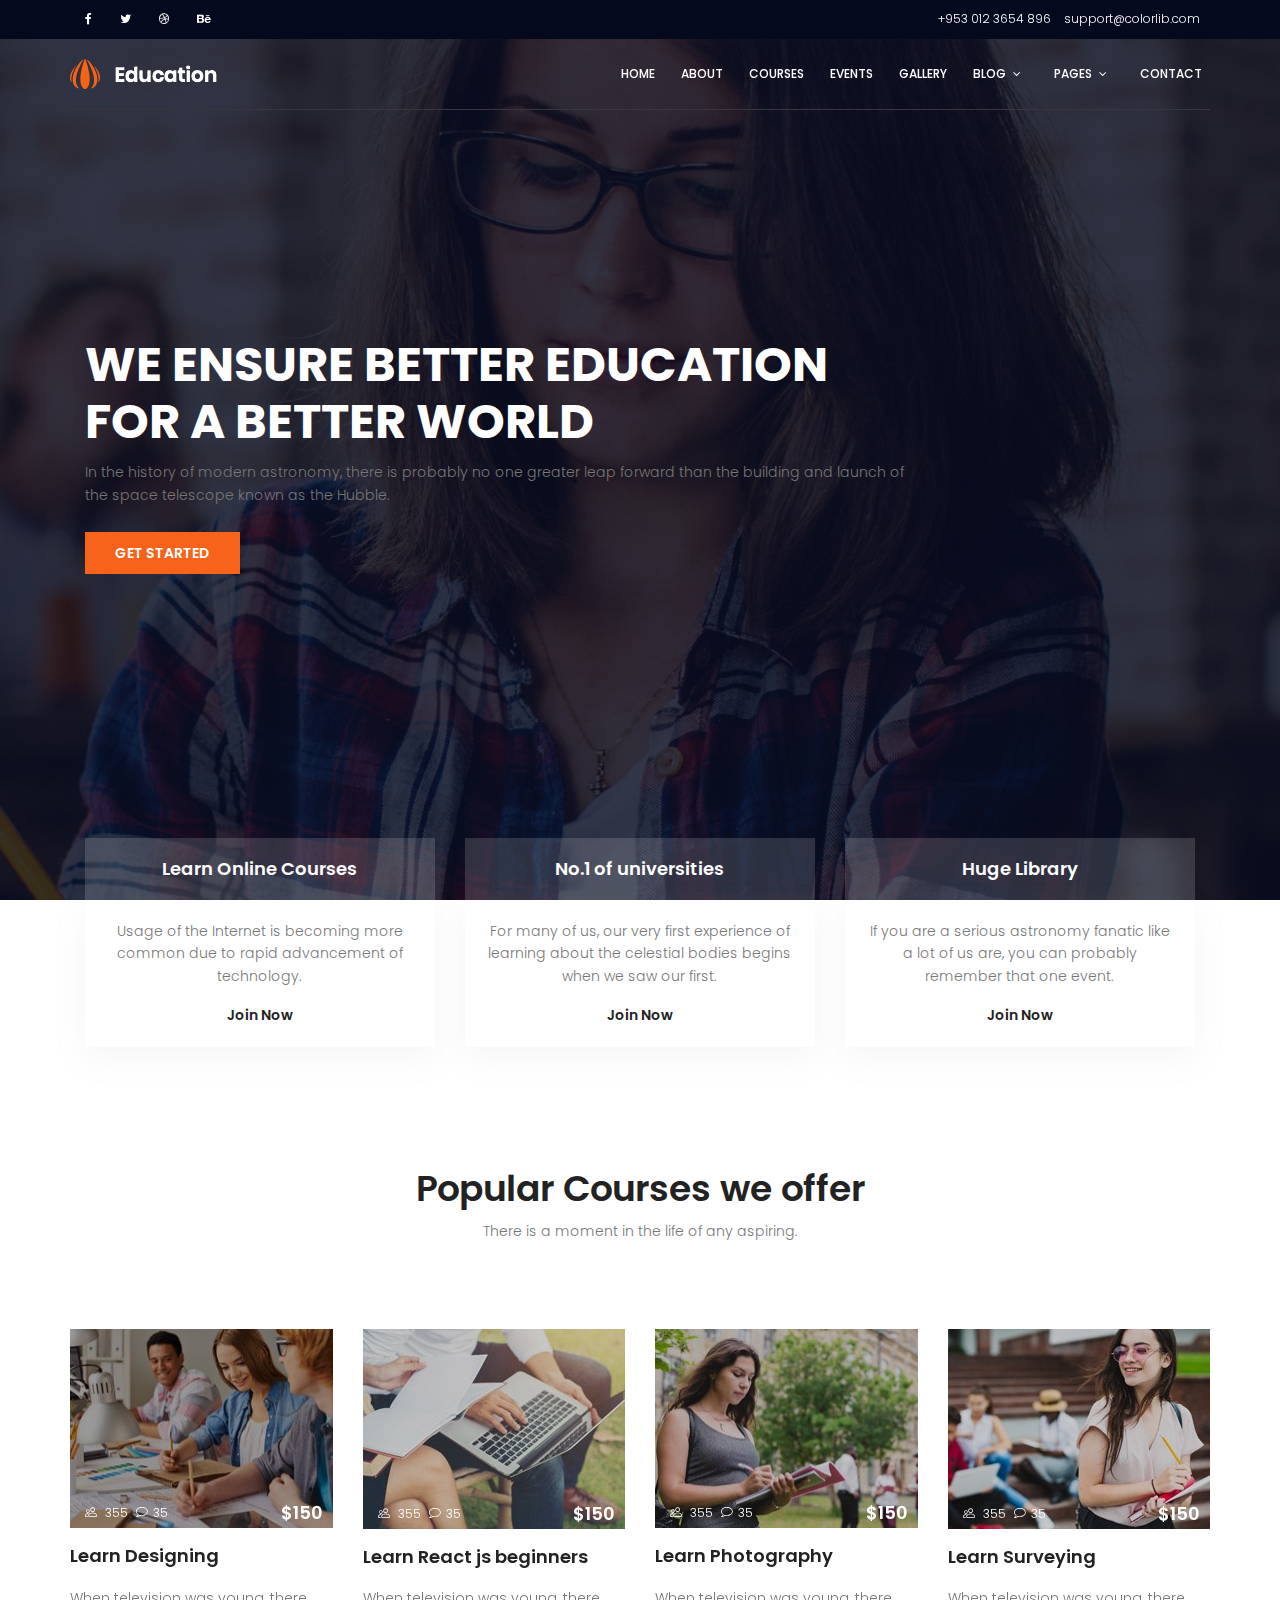
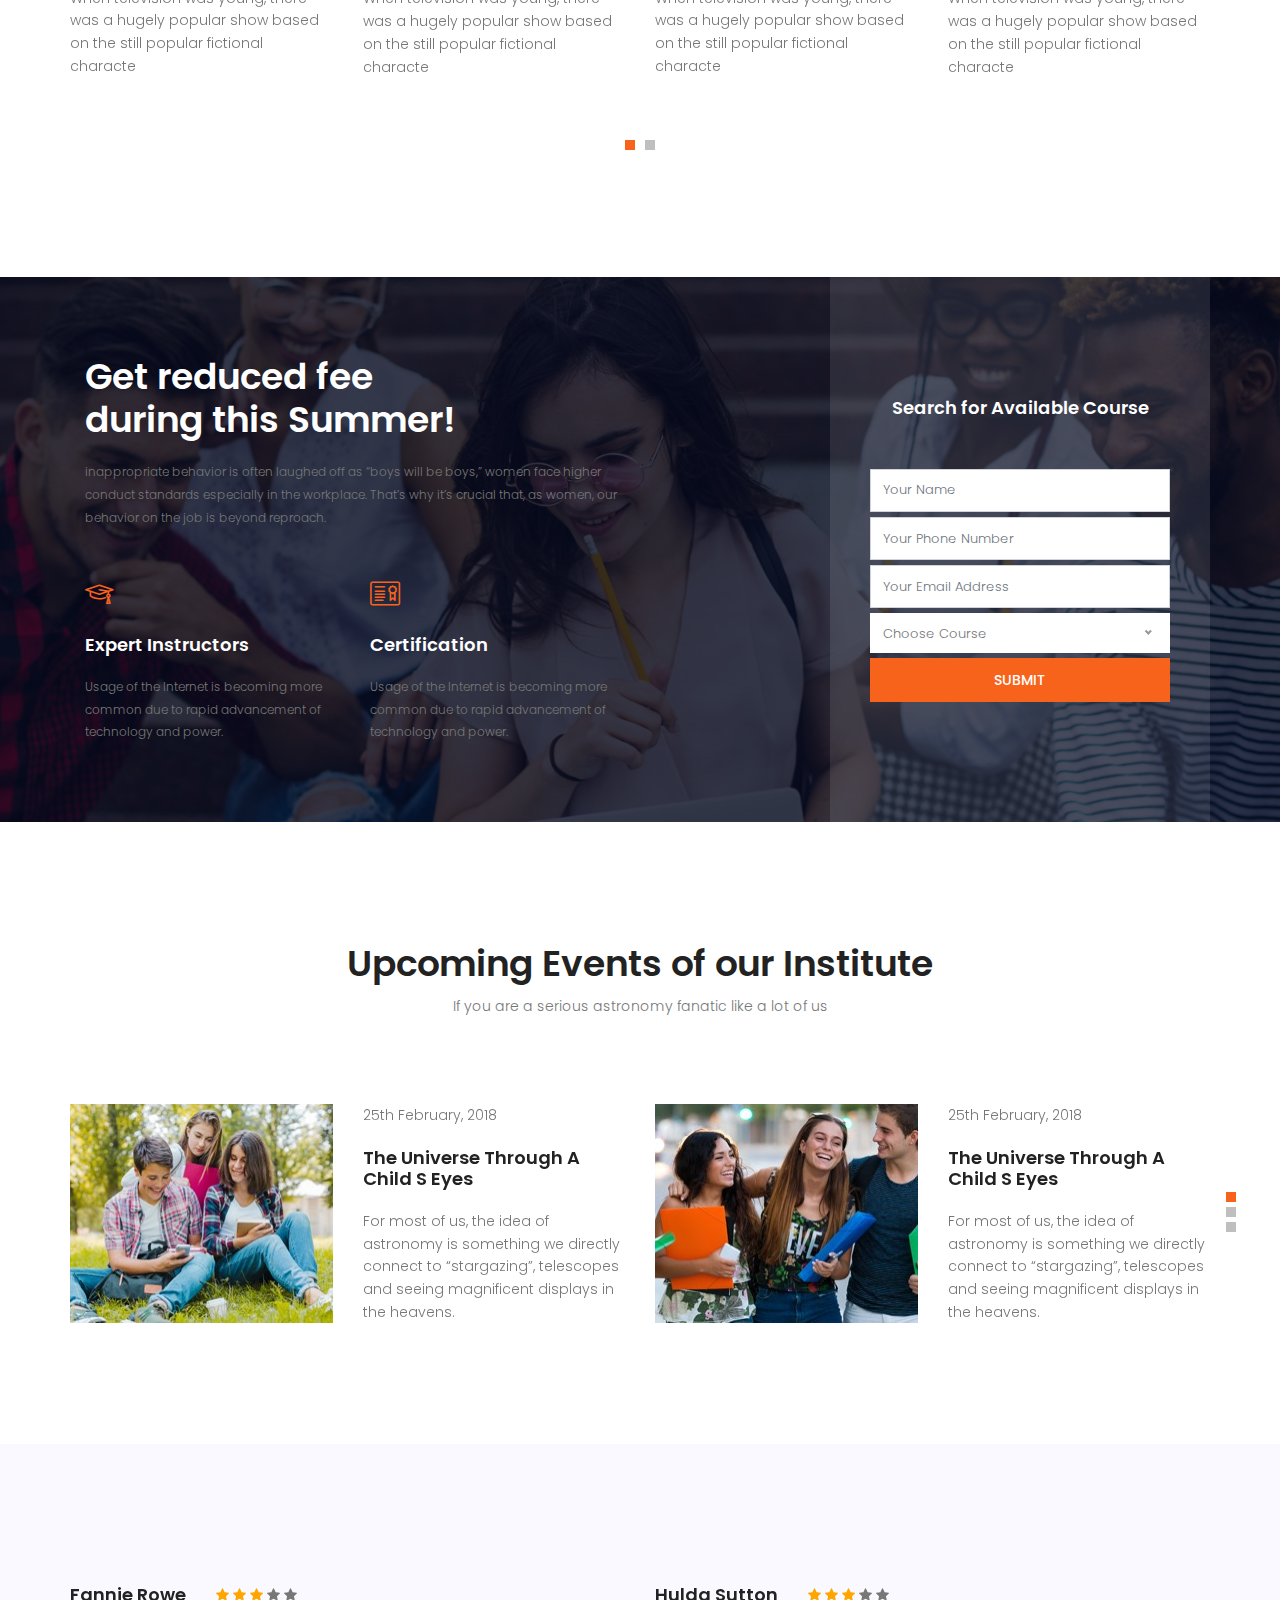
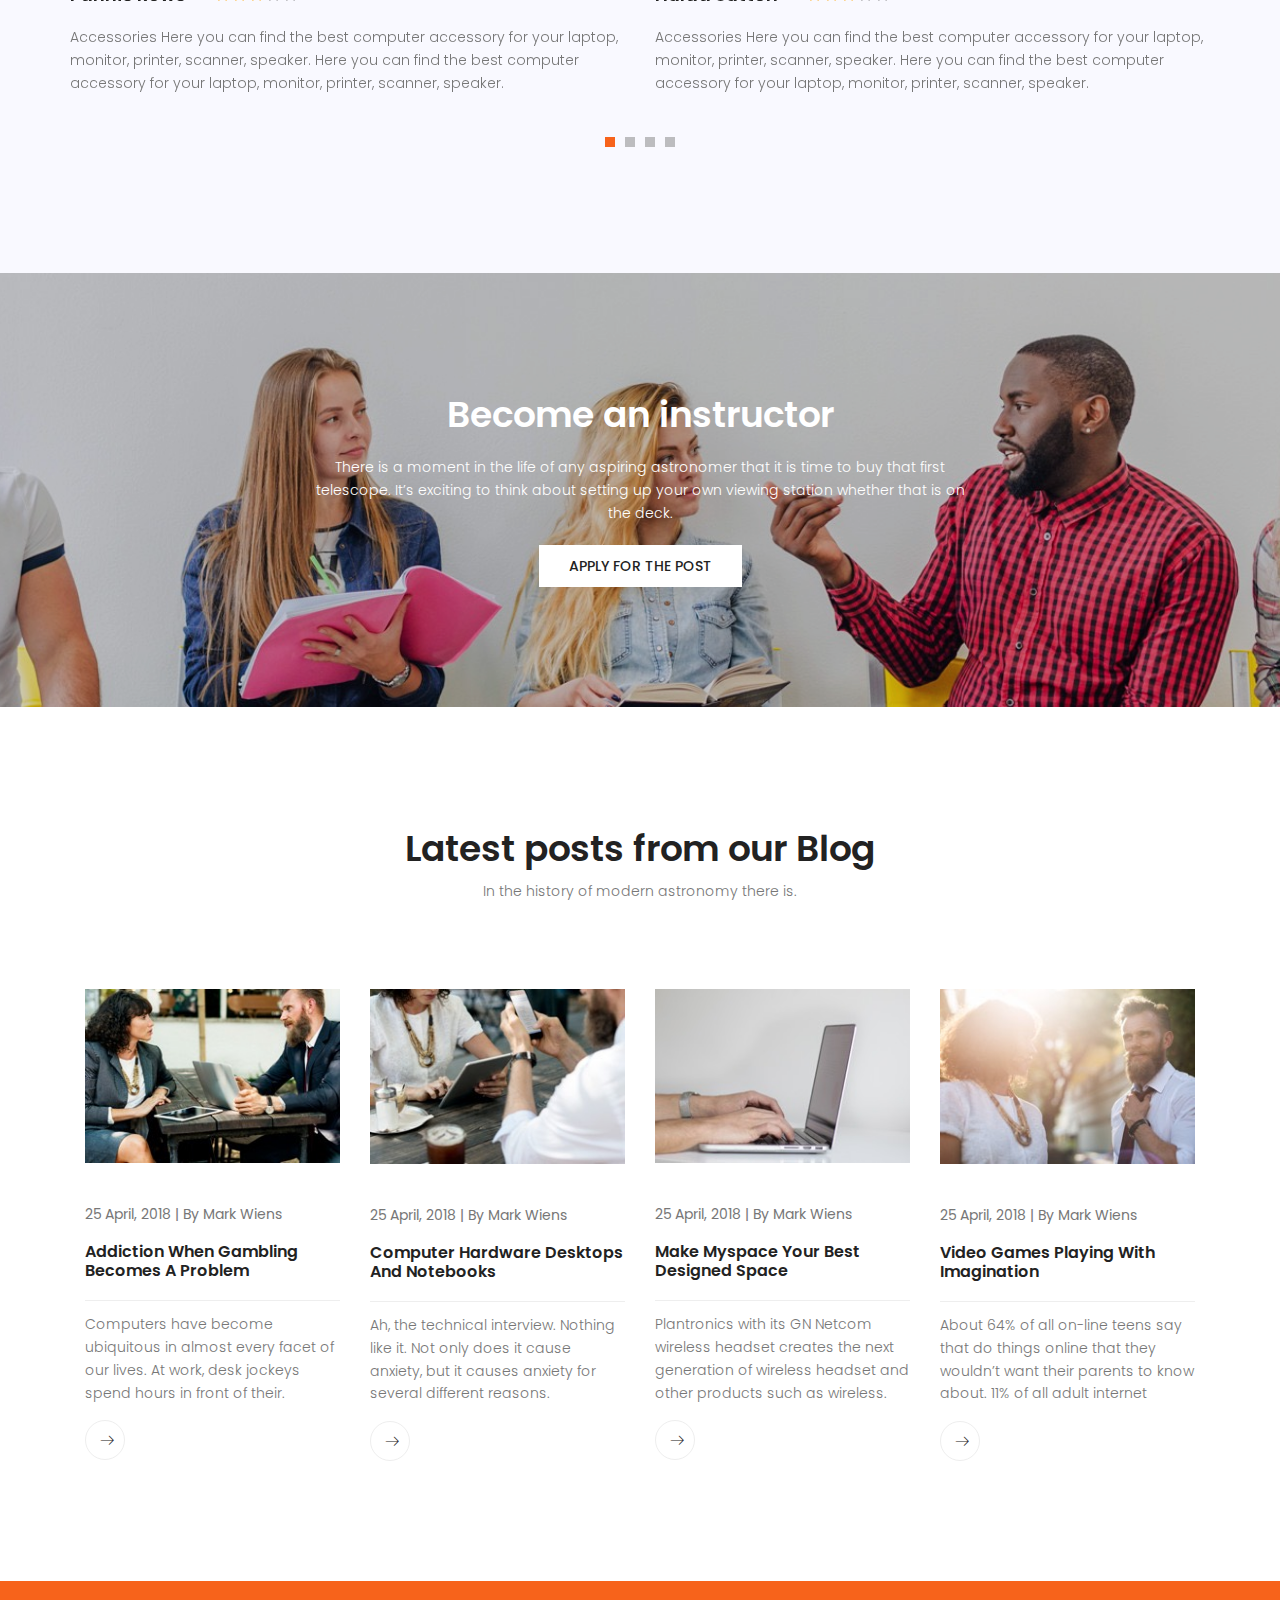
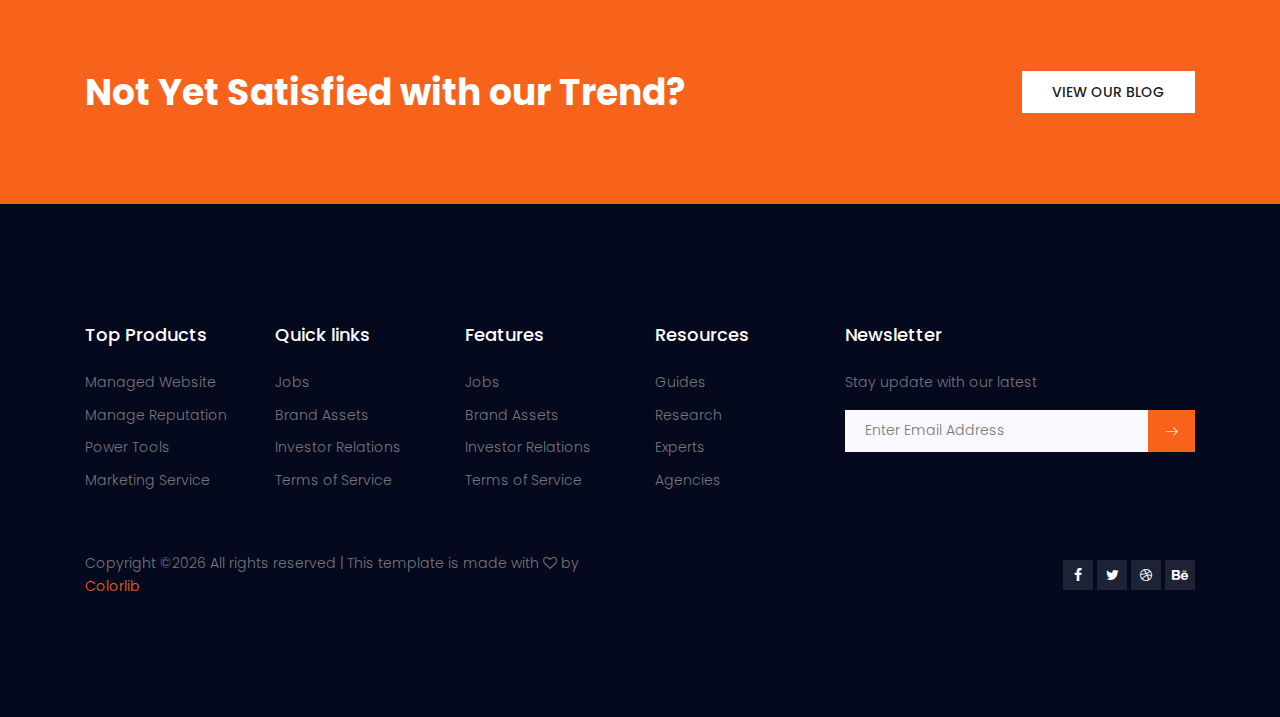
==== index.html @ 2611101a ":tada: Initial Commit" ====
<!DOCTYPE html>
	<html lang="zxx" class="no-js">
	<head>
		<!-- Mobile Specific Meta -->
		<meta name="viewport" content="width=device-width, initial-scale=1, shrink-to-fit=no">
		<!-- Favicon-->
		<link rel="shortcut icon" href="img/fav.png">
		<!-- Author Meta -->
		<meta name="author" content="colorlib">
		<!-- Meta Description -->
		<meta name="description" content="">
		<!-- Meta Keyword -->
		<meta name="keywords" content="">
		<!-- meta character set -->
		<meta charset="UTF-8">
		<!-- Site Title -->
		<title>Education</title>

		<link href="https://fonts.googleapis.com/css?family=Poppins:100,200,400,300,500,600,700" rel="stylesheet"> 
			<!--
			CSS
			============================================= -->
			<link rel="stylesheet" href="css/linearicons.css">
			<link rel="stylesheet" href="css/font-awesome.min.css">
			<link rel="stylesheet" href="css/bootstrap.css">
			<link rel="stylesheet" href="css/magnific-popup.css">
			<link rel="stylesheet" href="css/nice-select.css">							
			<link rel="stylesheet" href="css/animate.min.css">
			<link rel="stylesheet" href="css/owl.carousel.css">			
			<link rel="stylesheet" href="css/jquery-ui.css">			
			<link rel="stylesheet" href="css/main.css">
		</head>
		<body>	
		  <header id="header" id="home">
	  		<div class="header-top">
	  			<div class="container">
			  		<div class="row">
			  			<div class="col-lg-6 col-sm-6 col-8 header-top-left no-padding">
			  				<ul>
								<li><a href="#"><i class="fa fa-facebook"></i></a></li>
								<li><a href="#"><i class="fa fa-twitter"></i></a></li>
								<li><a href="#"><i class="fa fa-dribbble"></i></a></li>
								<li><a href="#"><i class="fa fa-behance"></i></a></li>
			  				</ul>			
			  			</div>
			  			<div class="col-lg-6 col-sm-6 col-4 header-top-right no-padding">
			  				<a href="tel:+953 012 3654 896"><span class="lnr lnr-phone-handset"></span> <span class="text">+953 012 3654 896</span></a>
			  				<a href="mailto:support@colorlib.com"><span class="lnr lnr-envelope"></span> <span class="text">support@colorlib.com</span></a>			
			  			</div>
			  		</div>			  					
	  			</div>
			</div>
		    <div class="container main-menu">
		    	<div class="row align-items-center justify-content-between d-flex">
			      <div id="logo">
			        <a href="index.html"><img src="img/logo.png" alt="" title="" /></a>
			      </div>
			      <nav id="nav-menu-container">
			        <ul class="nav-menu">
			          <li><a href="index.html">Home</a></li>
			          <li><a href="about.html">About</a></li>
			          <li><a href="courses.html">Courses</a></li>
			          <li><a href="events.html">Events</a></li>
			          <li><a href="gallery.html">Gallery</a></li>
			          <li class="menu-has-children"><a href="">Blog</a>
			            <ul>
			              <li><a href="blog-home.html">Blog Home</a></li>
			              <li><a href="blog-single.html">Blog Single</a></li>
			            </ul>
			          </li>	
			          <li class="menu-has-children"><a href="">Pages</a>
			            <ul>
		              		<li><a href="course-details.html">Course Details</a></li>		
		              		<li><a href="event-details.html">Event Details</a></li>		
			                <li><a href="elements.html">Elements</a></li>
					          <li class="menu-has-children"><a href="">Level 2 </a>
					            <ul>
					              <li><a href="#">Item One</a></li>
					              <li><a href="#">Item Two</a></li>
					            </ul>
					          </li>					                		
			            </ul>
			          </li>					          					          		          
			          <li><a href="contact.html">Contact</a></li>
			        </ul>
			      </nav><!-- #nav-menu-container -->		    		
		    	</div>
		    </div>
		  </header><!-- #header -->

			<!-- start banner Area -->
			<section class="banner-area relative" id="home">
				<div class="overlay overlay-bg"></div>	
				<div class="container">
					<div class="row fullscreen d-flex align-items-center justify-content-between">
						<div class="banner-content col-lg-9 col-md-12">
							<h1 class="text-uppercase">
								We Ensure better education
								for a better world			
							</h1>
							<p class="pt-10 pb-10">
								In the history of modern astronomy, there is probably no one greater leap forward than the building and launch of the space telescope known as the Hubble.
							</p>
							<a href="#" class="primary-btn text-uppercase">Get Started</a>
						</div>										
					</div>
				</div>					
			</section>
			<!-- End banner Area -->

			<!-- Start feature Area -->
			<section class="feature-area">
				<div class="container">
					<div class="row">
						<div class="col-lg-4">
							<div class="single-feature">
								<div class="title">
									<h4>Learn Online Courses</h4>
								</div>
								<div class="desc-wrap">
									<p>
										Usage of the Internet is becoming more common due to rapid advancement
										of technology.
									</p>
									<a href="#">Join Now</a>									
								</div>
							</div>
						</div>
						<div class="col-lg-4">
							<div class="single-feature">
								<div class="title">
									<h4>No.1 of universities</h4>
								</div>
								<div class="desc-wrap">
									<p>
										For many of us, our very first experience of learning about the celestial bodies begins when we saw our first.
									</p>
									<a href="#">Join Now</a>									
								</div>
							</div>
						</div>
						<div class="col-lg-4">
							<div class="single-feature">
								<div class="title">
									<h4>Huge Library</h4>
								</div>
								<div class="desc-wrap">
									<p>
										If you are a serious astronomy fanatic like a lot of us are, you can probably remember that one event.
									</p>
									<a href="#">Join Now</a>									
								</div>
							</div>
						</div>												
					</div>
				</div>	
			</section>
			<!-- End feature Area -->
					
			<!-- Start popular-course Area -->
			<section class="popular-course-area section-gap">
				<div class="container">
					<div class="row d-flex justify-content-center">
						<div class="menu-content pb-70 col-lg-8">
							<div class="title text-center">
								<h1 class="mb-10">Popular Courses we offer</h1>
								<p>There is a moment in the life of any aspiring.</p>
							</div>
						</div>
					</div>						
					<div class="row">
						<div class="active-popular-carusel">
							<div class="single-popular-carusel">
								<div class="thumb-wrap relative">
									<div class="thumb relative">
										<div class="overlay overlay-bg"></div>	
										<img class="img-fluid" src="img/p1.jpg" alt="">
									</div>
									<div class="meta d-flex justify-content-between">
										<p><span class="lnr lnr-users"></span> 355 <span class="lnr lnr-bubble"></span>35</p>
										<h4>$150</h4>
									</div>									
								</div>
								<div class="details">
									<a href="#">
										<h4>
											Learn Designing
										</h4>
									</a>
									<p>
										When television was young, there was a hugely popular show based on the still popular fictional characte										
									</p>
								</div>
							</div>	
							<div class="single-popular-carusel">
								<div class="thumb-wrap relative">
									<div class="thumb relative">
										<div class="overlay overlay-bg"></div>	
										<img class="img-fluid" src="img/p2.jpg" alt="">
									</div>
									<div class="meta d-flex justify-content-between">
										<p><span class="lnr lnr-users"></span> 355 <span class="lnr lnr-bubble"></span>35</p>
										<h4>$150</h4>
									</div>									
								</div>
								<div class="details">
									<a href="#">
										<h4>
											Learn React js beginners
										</h4>
									</a>
									<p>
										When television was young, there was a hugely popular show based on the still popular fictional characte										
									</p>
								</div>
							</div>	
							<div class="single-popular-carusel">
								<div class="thumb-wrap relative">
									<div class="thumb relative">
										<div class="overlay overlay-bg"></div>	
										<img class="img-fluid" src="img/p3.jpg" alt="">
									</div>
									<div class="meta d-flex justify-content-between">
										<p><span class="lnr lnr-users"></span> 355 <span class="lnr lnr-bubble"></span>35</p>
										<h4>$150</h4>
									</div>									
								</div>
								<div class="details">
									<a href="#">
										<h4>
											Learn Photography
										</h4>
									</a>
									<p>
										When television was young, there was a hugely popular show based on the still popular fictional characte										
									</p>
								</div>
							</div>	
							<div class="single-popular-carusel">
								<div class="thumb-wrap relative">
									<div class="thumb relative">
										<div class="overlay overlay-bg"></div>	
										<img class="img-fluid" src="img/p4.jpg" alt="">
									</div>
									<div class="meta d-flex justify-content-between">
										<p><span class="lnr lnr-users"></span> 355 <span class="lnr lnr-bubble"></span>35</p>
										<h4>$150</h4>
									</div>									
								</div>
								<div class="details">
									<a href="#">
										<h4>
											Learn Surveying
										</h4>
									</a>
									<p>
										When television was young, there was a hugely popular show based on the still popular fictional characte										
									</p>
								</div>
							</div>
							<div class="single-popular-carusel">
								<div class="thumb-wrap relative">
									<div class="thumb relative">
										<div class="overlay overlay-bg"></div>	
										<img class="img-fluid" src="img/p1.jpg" alt="">
									</div>
									<div class="meta d-flex justify-content-between">
										<p><span class="lnr lnr-users"></span> 355 <span class="lnr lnr-bubble"></span>35</p>
										<h4>$150</h4>
									</div>									
								</div>
								<div class="details">
									<a href="#">
										<h4>
											Learn Designing
										</h4>
									</a>
									<p>
										When television was young, there was a hugely popular show based on the still popular fictional characte										
									</p>
								</div>
							</div>	
							<div class="single-popular-carusel">
								<div class="thumb-wrap relative">
									<div class="thumb relative">
										<div class="overlay overlay-bg"></div>	
										<img class="img-fluid" src="img/p2.jpg" alt="">
									</div>
									<div class="meta d-flex justify-content-between">
										<p><span class="lnr lnr-users"></span> 355 <span class="lnr lnr-bubble"></span>35</p>
										<h4>$150</h4>
									</div>									
								</div>
								<div class="details">
									<a href="#">
										<h4>
											Learn React js beginners
										</h4>
									</a>
									<p>
										When television was young, there was a hugely popular show based on the still popular fictional characte										
									</p>
								</div>
							</div>	
							<div class="single-popular-carusel">
								<div class="thumb-wrap relative">
									<div class="thumb relative">
										<div class="overlay overlay-bg"></div>	
										<img class="img-fluid" src="img/p3.jpg" alt="">
									</div>
									<div class="meta d-flex justify-content-between">
										<p><span class="lnr lnr-users"></span> 355 <span class="lnr lnr-bubble"></span>35</p>
										<h4>$150</h4>
									</div>									
								</div>
								<div class="details">
									<a href="#">
										<h4>
											Learn Photography
										</h4>
									</a>
									<p>
										When television was young, there was a hugely popular show based on the still popular fictional characte										
									</p>
								</div>
							</div>	
							<div class="single-popular-carusel">
								<div class="thumb-wrap relative">
									<div class="thumb relative">
										<div class="overlay overlay-bg"></div>	
										<img class="img-fluid" src="img/p4.jpg" alt="">
									</div>
									<div class="meta d-flex justify-content-between">
										<p><span class="lnr lnr-users"></span> 355 <span class="lnr lnr-bubble"></span>35</p>
										<h4>$150</h4>
									</div>									
								</div>
								<div class="details">
									<a href="#">
										<h4>
											Learn Surveying
										</h4>
									</a>
									<p>
										When television was young, there was a hugely popular show based on the still popular fictional characte										
									</p>
								</div>
							</div>							
						</div>
					</div>
				</div>	
			</section>
			<!-- End popular-course Area -->
			

			<!-- Start search-course Area -->
			<section class="search-course-area relative">
				<div class="overlay overlay-bg"></div>
				<div class="container">
					<div class="row justify-content-between align-items-center">
						<div class="col-lg-6 col-md-6 search-course-left">
							<h1 class="text-white">
								Get reduced fee <br>
								during this Summer!
							</h1>
							<p>
								inappropriate behavior is often laughed off as “boys will be boys,” women face higher conduct standards especially in the workplace. That’s why it’s crucial that, as women, our behavior on the job is beyond reproach.
							</p>
							<div class="row details-content">
								<div class="col single-detials">
									<span class="lnr lnr-graduation-hat"></span>
									<a href="#"><h4>Expert Instructors</h4></a>		
									<p>
										Usage of the Internet is becoming more common due to rapid advancement of technology and power.
									</p>						
								</div>
								<div class="col single-detials">
									<span class="lnr lnr-license"></span>
									<a href="#"><h4>Certification</h4></a>		
									<p>
										Usage of the Internet is becoming more common due to rapid advancement of technology and power.
									</p>						
								</div>								
							</div>
						</div>
						<div class="col-lg-4 col-md-6 search-course-right section-gap">
							<form class="form-wrap" action="#">
								<h4 class="text-white pb-20 text-center mb-30">Search for Available Course</h4>		
								<input type="text" class="form-control" name="name" placeholder="Your Name" onfocus="this.placeholder = ''" onblur="this.placeholder = 'Your Name'" >
								<input type="phone" class="form-control" name="phone" placeholder="Your Phone Number" onfocus="this.placeholder = ''" onblur="this.placeholder = 'Your Phone Number'" >
								<input type="email" class="form-control" name="email" placeholder="Your Email Address" onfocus="this.placeholder = ''" onblur="this.placeholder = 'Your Email Address'" >
								<div class="form-select" id="service-select">
									<select>
										<option datd-display="">Choose Course</option>
										<option value="1">Course One</option>
										<option value="2">Course Two</option>
										<option value="3">Course Three</option>
										<option value="4">Course Four</option>
									</select>
								</div>									
								<button class="primary-btn text-uppercase">Submit</button>
							</form>
						</div>
					</div>
				</div>	
			</section>
			<!-- End search-course Area -->
			
		
			<!-- Start upcoming-event Area -->
			<section class="upcoming-event-area section-gap">
				<div class="container">
					<div class="row d-flex justify-content-center">
						<div class="menu-content pb-70 col-lg-8">
							<div class="title text-center">
								<h1 class="mb-10">Upcoming Events of our Institute</h1>
								<p>If you are a serious astronomy fanatic like a lot of us</p>
							</div>
						</div>
					</div>								
					<div class="row">
						<div class="active-upcoming-event-carusel">
							<div class="single-carusel row align-items-center">
								<div class="col-12 col-md-6 thumb">
									<img class="img-fluid" src="img/e1.jpg" alt="">
								</div>
								<div class="detials col-12 col-md-6">
									<p>25th February, 2018</p>
									<a href="#"><h4>The Universe Through
									A Child S Eyes</h4></a>
									<p>
										For most of us, the idea of astronomy is something we directly connect to “stargazing”, telescopes and seeing magnificent displays in the heavens.
									</p>
								</div>
							</div>
							<div class="single-carusel row align-items-center">
								<div class="col-12 col-md-6 thumb">
									<img class="img-fluid" src="img/e2.jpg" alt="">
								</div>
								<div class="detials col-12 col-md-6">
									<p>25th February, 2018</p>
									<a href="#"><h4>The Universe Through
									A Child S Eyes</h4></a>
									<p>
										For most of us, the idea of astronomy is something we directly connect to “stargazing”, telescopes and seeing magnificent displays in the heavens.
									</p>
								</div>
							</div>	
							<div class="single-carusel row align-items-center">
								<div class="col-12 col-md-6 thumb">
									<img class="img-fluid" src="img/e1.jpg" alt="">
								</div>
								<div class="detials col-12 col-md-6">
									<p>25th February, 2018</p>
									<a href="#"><h4>The Universe Through
									A Child S Eyes</h4></a>
									<p>
										For most of us, the idea of astronomy is something we directly connect to “stargazing”, telescopes and seeing magnificent displays in the heavens.
									</p>
								</div>
							</div>	
							<div class="single-carusel row align-items-center">
								<div class="col-12 col-md-6 thumb">
									<img class="img-fluid" src="img/e1.jpg" alt="">
								</div>
								<div class="detials col-12 col-md-6">
									<p>25th February, 2018</p>
									<a href="#"><h4>The Universe Through
									A Child S Eyes</h4></a>
									<p>
										For most of us, the idea of astronomy is something we directly connect to “stargazing”, telescopes and seeing magnificent displays in the heavens.
									</p>
								</div>
							</div>
							<div class="single-carusel row align-items-center">
								<div class="col-12 col-md-6 thumb">
									<img class="img-fluid" src="img/e2.jpg" alt="">
								</div>
								<div class="detials col-12 col-md-6">
									<p>25th February, 2018</p>
									<a href="#"><h4>The Universe Through
									A Child S Eyes</h4></a>
									<p>
										For most of us, the idea of astronomy is something we directly connect to “stargazing”, telescopes and seeing magnificent displays in the heavens.
									</p>
								</div>
							</div>	
							<div class="single-carusel row align-items-center">
								<div class="col-12 col-md-6 thumb">
									<img class="img-fluid" src="img/e1.jpg" alt="">
								</div>
								<div class="detials col-12 col-md-6">
									<p>25th February, 2018</p>
									<a href="#"><h4>The Universe Through
									A Child S Eyes</h4></a>
									<p>
										For most of us, the idea of astronomy is something we directly connect to “stargazing”, telescopes and seeing magnificent displays in the heavens.
									</p>
								</div>
							</div>																						
						</div>
					</div>
				</div>	
			</section>
			<!-- End upcoming-event Area -->
						
			<!-- Start review Area -->
			<section class="review-area section-gap relative">
				<div class="overlay overlay-bg"></div>
				<div class="container">				
					<div class="row">
						<div class="active-review-carusel">
							<div class="single-review item">
								<div class="title justify-content-start d-flex">
									<a href="#"><h4>Fannie Rowe</h4></a>
									<div class="star">
										<span class="fa fa-star checked"></span>
										<span class="fa fa-star checked"></span>
										<span class="fa fa-star checked"></span>
										<span class="fa fa-star"></span>
										<span class="fa fa-star"></span>
									</div>
								</div>
								<p>
									Accessories Here you can find the best computer accessory for your laptop, monitor, printer, scanner, speaker. Here you can find the best computer accessory for your laptop, monitor, printer, scanner, speaker.
								</p>
							</div>
							<div class="single-review item">
								<div class="title justify-content-start d-flex">
									<a href="#"><h4>Hulda Sutton</h4></a>
									<div class="star">
										<span class="fa fa-star checked"></span>
										<span class="fa fa-star checked"></span>
										<span class="fa fa-star checked"></span>
										<span class="fa fa-star"></span>
										<span class="fa fa-star"></span>
									</div>
								</div>
								<p>
									Accessories Here you can find the best computer accessory for your laptop, monitor, printer, scanner, speaker. Here you can find the best computer accessory for your laptop, monitor, printer, scanner, speaker.
								</p>
							</div>
							<div class="single-review item">
								<div class="title justify-content-start d-flex">
									<a href="#"><h4>Fannie Rowe</h4></a>
									<div class="star">
										<span class="fa fa-star checked"></span>
										<span class="fa fa-star checked"></span>
										<span class="fa fa-star checked"></span>
										<span class="fa fa-star"></span>
										<span class="fa fa-star"></span>
									</div>
								</div>
								<p>
									Accessories Here you can find the best computer accessory for your laptop, monitor, printer, scanner, speaker. Here you can find the best computer accessory for your laptop, monitor, printer, scanner, speaker.
								</p>
							</div>
							<div class="single-review item">
								<div class="title justify-content-start d-flex">
									<a href="#"><h4>Hulda Sutton</h4></a>
									<div class="star">
										<span class="fa fa-star checked"></span>
										<span class="fa fa-star checked"></span>
										<span class="fa fa-star checked"></span>
										<span class="fa fa-star"></span>
										<span class="fa fa-star"></span>
									</div>
								</div>
								<p>
									Accessories Here you can find the best computer accessory for your laptop, monitor, printer, scanner, speaker. Here you can find the best computer accessory for your laptop, monitor, printer, scanner, speaker.
								</p>
							</div>	
							<div class="single-review item">
								<div class="title justify-content-start d-flex">
									<a href="#"><h4>Fannie Rowe</h4></a>
									<div class="star">
										<span class="fa fa-star checked"></span>
										<span class="fa fa-star checked"></span>
										<span class="fa fa-star checked"></span>
										<span class="fa fa-star"></span>
										<span class="fa fa-star"></span>
									</div>
								</div>
								<p>
									Accessories Here you can find the best computer accessory for your laptop, monitor, printer, scanner, speaker. Here you can find the best computer accessory for your laptop, monitor, printer, scanner, speaker.
								</p>
							</div>
							<div class="single-review item">
								<div class="title justify-content-start d-flex">
									<a href="#"><h4>Hulda Sutton</h4></a>
									<div class="star">
										<span class="fa fa-star checked"></span>
										<span class="fa fa-star checked"></span>
										<span class="fa fa-star checked"></span>
										<span class="fa fa-star"></span>
										<span class="fa fa-star"></span>
									</div>
								</div>
								<p>
									Accessories Here you can find the best computer accessory for your laptop, monitor, printer, scanner, speaker. Here you can find the best computer accessory for your laptop, monitor, printer, scanner, speaker.
								</p>
							</div>
							<div class="single-review item">
								<img src="img/r1.png" alt="">
								<div class="title justify-content-start d-flex">
									<a href="#"><h4>Fannie Rowe</h4></a>
									<div class="star">
										<span class="fa fa-star checked"></span>
										<span class="fa fa-star checked"></span>
										<span class="fa fa-star checked"></span>
										<span class="fa fa-star"></span>
										<span class="fa fa-star"></span>
									</div>
								</div>
								<p>
									Accessories Here you can find the best computer accessory for your laptop, monitor, printer, scanner, speaker. Here you can find the best computer accessory for your laptop, monitor, printer, scanner, speaker.
								</p>
							</div>
							<div class="single-review item">
								<div class="title justify-content-start d-flex">
									<a href="#"><h4>Hulda Sutton</h4></a>
									<div class="star">
										<span class="fa fa-star checked"></span>
										<span class="fa fa-star checked"></span>
										<span class="fa fa-star checked"></span>
										<span class="fa fa-star"></span>
										<span class="fa fa-star"></span>
									</div>
								</div>
								<p>
									Accessories Here you can find the best computer accessory for your laptop, monitor, printer, scanner, speaker. Here you can find the best computer accessory for your laptop, monitor, printer, scanner, speaker.
								</p>
							</div>																												
						</div>
					</div>
				</div>	
			</section>
			<!-- End review Area -->	
			
			<!-- Start cta-one Area -->
			<section class="cta-one-area relative section-gap">
				<div class="container">
					<div class="overlay overlay-bg"></div>
					<div class="row justify-content-center">
						<div class="wrap">
							<h1 class="text-white">Become an instructor</h1>
							<p>
								There is a moment in the life of any aspiring astronomer that it is time to buy that first telescope. It’s exciting to think about setting up your own viewing station whether that is on the deck.
							</p>
							<a class="primary-btn wh" href="#">Apply for the post</a>								
						</div>					
					</div>
				</div>	
			</section>
			<!-- End cta-one Area -->

			<!-- Start blog Area -->
			<section class="blog-area section-gap" id="blog">
				<div class="container">
					<div class="row d-flex justify-content-center">
						<div class="menu-content pb-70 col-lg-8">
							<div class="title text-center">
								<h1 class="mb-10">Latest posts from our Blog</h1>
								<p>In the history of modern astronomy there is.</p>
							</div>
						</div>
					</div>					
					<div class="row">
						<div class="col-lg-3 col-md-6 single-blog">
							<div class="thumb">
								<img class="img-fluid" src="img/b1.jpg" alt="">								
							</div>
							<p class="meta">25 April, 2018  |  By <a href="#">Mark Wiens</a></p>
							<a href="blog-single.html">
								<h5>Addiction When Gambling Becomes A Problem</h5>
							</a>
							<p>
								Computers have become ubiquitous in almost every facet of our lives. At work, desk jockeys spend hours in front of their.
							</p>
							<a href="#" class="details-btn d-flex justify-content-center align-items-center"><span class="details">Details</span><span class="lnr lnr-arrow-right"></span></a>		
						</div>
						<div class="col-lg-3 col-md-6 single-blog">
							<div class="thumb">
								<img class="img-fluid" src="img/b2.jpg" alt="">								
							</div>
							<p class="meta">25 April, 2018  |  By <a href="#">Mark Wiens</a></p>
							<a href="blog-single.html">
								<h5>Computer Hardware Desktops And Notebooks</h5>
							</a>
							<p>
								Ah, the technical interview. Nothing like it. Not only does it cause anxiety, but it causes anxiety for several different reasons. 
							</p>
							<a href="#" class="details-btn d-flex justify-content-center align-items-center"><span class="details">Details</span><span class="lnr lnr-arrow-right"></span></a>						
						</div>
						<div class="col-lg-3 col-md-6 single-blog">
							<div class="thumb">
								<img class="img-fluid" src="img/b3.jpg" alt="">								
							</div>
							<p class="meta">25 April, 2018  |  By <a href="#">Mark Wiens</a></p>
							<a href="blog-single.html">
								<h5>Make Myspace Your Best Designed Space</h5>
							</a>
							<p>
								Plantronics with its GN Netcom wireless headset creates the next generation of wireless headset and other products such as wireless.
							</p>
							<a href="#" class="details-btn d-flex justify-content-center align-items-center"><span class="details">Details</span><span class="lnr lnr-arrow-right"></span></a>									
						</div>
						<div class="col-lg-3 col-md-6 single-blog">
							<div class="thumb">
								<img class="img-fluid" src="img/b4.jpg" alt="">								
							</div>
							<p class="meta">25 April, 2018  |  By <a href="#">Mark Wiens</a></p>
							<a href="blog-single.html">
								<h5>Video Games Playing With Imagination</h5>
							</a>
							<p>
								About 64% of all on-line teens say that do things online that they wouldn’t want their parents to know about.   11% of all adult internet 
							</p>
							<a href="#" class="details-btn d-flex justify-content-center align-items-center"><span class="details">Details</span><span class="lnr lnr-arrow-right"></span></a>							
						</div>							
					</div>
				</div>	
			</section>
			<!-- End blog Area -->			
			

			<!-- Start cta-two Area -->
			<section class="cta-two-area">
				<div class="container">
					<div class="row">
						<div class="col-lg-8 cta-left">
							<h1>Not Yet Satisfied with our Trend?</h1>
						</div>
						<div class="col-lg-4 cta-right">
							<a class="primary-btn wh" href="#">view our blog</a>
						</div>
					</div>
				</div>	
			</section>
			<!-- End cta-two Area -->
						
			<!-- start footer Area -->		
			<footer class="footer-area section-gap">
				<div class="container">
					<div class="row">
						<div class="col-lg-2 col-md-6 col-sm-6">
							<div class="single-footer-widget">
								<h4>Top Products</h4>
								<ul>
									<li><a href="#">Managed Website</a></li>
									<li><a href="#">Manage Reputation</a></li>
									<li><a href="#">Power Tools</a></li>
									<li><a href="#">Marketing Service</a></li>
								</ul>								
							</div>
						</div>
						<div class="col-lg-2 col-md-6 col-sm-6">
							<div class="single-footer-widget">
								<h4>Quick links</h4>
								<ul>
									<li><a href="#">Jobs</a></li>
									<li><a href="#">Brand Assets</a></li>
									<li><a href="#">Investor Relations</a></li>
									<li><a href="#">Terms of Service</a></li>
								</ul>								
							</div>
						</div>
						<div class="col-lg-2 col-md-6 col-sm-6">
							<div class="single-footer-widget">
								<h4>Features</h4>
								<ul>
									<li><a href="#">Jobs</a></li>
									<li><a href="#">Brand Assets</a></li>
									<li><a href="#">Investor Relations</a></li>
									<li><a href="#">Terms of Service</a></li>
								</ul>								
							</div>
						</div>
						<div class="col-lg-2 col-md-6 col-sm-6">
							<div class="single-footer-widget">
								<h4>Resources</h4>
								<ul>
									<li><a href="#">Guides</a></li>
									<li><a href="#">Research</a></li>
									<li><a href="#">Experts</a></li>
									<li><a href="#">Agencies</a></li>
								</ul>								
							</div>
						</div>																		
						<div class="col-lg-4  col-md-6 col-sm-6">
							<div class="single-footer-widget">
								<h4>Newsletter</h4>
								<p>Stay update with our latest</p>
								<div class="" id="mc_embed_signup">
									 <form target="_blank" action="https://spondonit.us12.list-manage.com/subscribe/post?u=1462626880ade1ac87bd9c93a&amp;id=92a4423d01" method="get">
									  <div class="input-group">
									    <input type="text" class="form-control" name="EMAIL" placeholder="Enter Email Address" onfocus="this.placeholder = ''" onblur="this.placeholder = 'Enter Email Address '" required="" type="email">
									    <div class="input-group-btn">
									      <button class="btn btn-default" type="submit">
									        <span class="lnr lnr-arrow-right"></span>
									      </button>    
									    </div>
									    	<div class="info"></div>  
									  </div>
									</form> 
								</div>
							</div>
						</div>											
					</div>
					<div class="footer-bottom row align-items-center justify-content-between">
						<p class="footer-text m-0 col-lg-6 col-md-12"><!-- Link back to Colorlib can't be removed. Template is licensed under CC BY 3.0. -->
Copyright &copy;<script>document.write(new Date().getFullYear());</script> All rights reserved | This template is made with <i class="fa fa-heart-o" aria-hidden="true"></i> by <a href="https://colorlib.com" target="_blank">Colorlib</a>
<!-- Link back to Colorlib can't be removed. Template is licensed under CC BY 3.0. --></p>
						<div class="col-lg-6 col-sm-12 footer-social">
							<a href="#"><i class="fa fa-facebook"></i></a>
							<a href="#"><i class="fa fa-twitter"></i></a>
							<a href="#"><i class="fa fa-dribbble"></i></a>
							<a href="#"><i class="fa fa-behance"></i></a>
						</div>
					</div>						
				</div>
			</footer>	
			<!-- End footer Area -->	


			<script src="js/vendor/jquery-2.2.4.min.js"></script>
			<script src="https://cdnjs.cloudflare.com/ajax/libs/popper.js/1.12.9/umd/popper.min.js" integrity="sha384-ApNbgh9B+Y1QKtv3Rn7W3mgPxhU9K/ScQsAP7hUibX39j7fakFPskvXusvfa0b4Q" crossorigin="anonymous"></script>
			<script src="js/vendor/bootstrap.min.js"></script>			
			<script src="https://maps.googleapis.com/maps/api/js?key=AIzaSyBhOdIF3Y9382fqJYt5I_sswSrEw5eihAA"></script>
  			<script src="js/easing.min.js"></script>			
			<script src="js/hoverIntent.js"></script>
			<script src="js/superfish.min.js"></script>	
			<script src="js/jquery.ajaxchimp.min.js"></script>
			<script src="js/jquery.magnific-popup.min.js"></script>	
    		<script src="js/jquery.tabs.min.js"></script>						
			<script src="js/jquery.nice-select.min.js"></script>	
			<script src="js/owl.carousel.min.js"></script>									
			<script src="js/mail-script.js"></script>	
			<script src="js/main.js"></script>	
		</body>
	</html>
---- css/linearicons.css ----
@font-face {
	font-family: 'Linearicons-Free';
	src:url('../fonts/Linearicons-Free.eot?w118d');
	src:url('../fonts/Linearicons-Free.eot?#iefixw118d') format('embedded-opentype'),
		url('../fonts/Linearicons-Free.woff2?w118d') format('woff2'),
		url('../fonts/Linearicons-Free.woff?w118d') format('woff'),
		url('../fonts/Linearicons-Free.ttf?w118d') format('truetype'),
		url('../fonts/Linearicons-Free.svg?w118d#Linearicons-Free') format('svg');
	font-weight: normal;
	font-style: normal;
}

.lnr {
	font-family: 'Linearicons-Free';
	speak: none;
	font-style: normal;
	font-weight: normal;
	font-variant: normal;
	text-transform: none;
	line-height: 1;

	/* Better Font Rendering =========== */
	-webkit-font-smoothing: antialiased;
	-moz-osx-font-smoothing: grayscale;
}

.lnr-home:before {
	content: "\e800";
}
.lnr-apartment:before {
	content: "\e801";
}
.lnr-pencil:before {
	content: "\e802";
}
.lnr-magic-wand:before {
	content: "\e803";
}
.lnr-drop:before {
	content: "\e804";
}
.lnr-lighter:before {
	content: "\e805";
}
.lnr-poop:before {
	content: "\e806";
}
.lnr-sun:before {
	content: "\e807";
}
.lnr-moon:before {
	content: "\e808";
}
.lnr-cloud:before {
	content: "\e809";
}
.lnr-cloud-upload:before {
	content: "\e80a";
}
.lnr-cloud-download:before {
	content: "\e80b";
}
.lnr-cloud-sync:before {
	content: "\e80c";
}
.lnr-cloud-check:before {
	content: "\e80d";
}
.lnr-database:before {
	content: "\e80e";
}
.lnr-lock:before {
	content: "\e80f";
}
.lnr-cog:before {
	content: "\e810";
}
.lnr-trash:before {
	content: "\e811";
}
.lnr-dice:before {
	content: "\e812";
}
.lnr-heart:before {
	content: "\e813";
}
.lnr-star:before {
	content: "\e814";
}
.lnr-star-half:before {
	content: "\e815";
}
.lnr-star-empty:before {
	content: "\e816";
}
.lnr-flag:before {
	content: "\e817";
}
.lnr-envelope:before {
	content: "\e818";
}
.lnr-paperclip:before {
	content: "\e819";
}
.lnr-inbox:before {
	content: "\e81a";
}
.lnr-eye:before {
	content: "\e81b";
}
.lnr-printer:before {
	content: "\e81c";
}
.lnr-file-empty:before {
	content: "\e81d";
}
.lnr-file-add:before {
	content: "\e81e";
}
.lnr-enter:before {
	content: "\e81f";
}
.lnr-exit:before {
	content: "\e820";
}
.lnr-graduation-hat:before {
	content: "\e821";
}
.lnr-license:before {
	content: "\e822";
}
.lnr-music-note:before {
	content: "\e823";
}
.lnr-film-play:before {
	content: "\e824";
}
.lnr-camera-video:before {
	content: "\e825";
}
.lnr-camera:before {
	content: "\e826";
}
.lnr-picture:before {
	content: "\e827";
}
.lnr-book:before {
	content: "\e828";
}
.lnr-bookmark:before {
	content: "\e829";
}
.lnr-user:before {
	content: "\e82a";
}
.lnr-users:before {
	content: "\e82b";
}
.lnr-shirt:before {
	content: "\e82c";
}
.lnr-store:before {
	content: "\e82d";
}
.lnr-cart:before {
	content: "\e82e";
}
.lnr-tag:before {
	content: "\e82f";
}
.lnr-phone-handset:before {
	content: "\e830";
}
.lnr-phone:before {
	content: "\e831";
}
.lnr-pushpin:before {
	content: "\e832";
}
.lnr-map-marker:before {
	content: "\e833";
}
.lnr-map:before {
	content: "\e834";
}
.lnr-location:before {
	content: "\e835";
}
.lnr-calendar-full:before {
	content: "\e836";
}
.lnr-keyboard:before {
	content: "\e837";
}
.lnr-spell-check:before {
	content: "\e838";
}
.lnr-screen:before {
	content: "\e839";
}
.lnr-smartphone:before {
	content: "\e83a";
}
.lnr-tablet:before {
	content: "\e83b";
}
.lnr-laptop:before {
	content: "\e83c";
}
.lnr-laptop-phone:before {
	content: "\e83d";
}
.lnr-power-switch:before {
	content: "\e83e";
}
.lnr-bubble:before {
	content: "\e83f";
}
.lnr-heart-pulse:before {
	content: "\e840";
}
.lnr-construction:before {
	content: "\e841";
}
.lnr-pie-chart:before {
	content: "\e842";
}
.lnr-chart-bars:before {
	content: "\e843";
}
.lnr-gift:before {
	content: "\e844";
}
.lnr-diamond:before {
	content: "\e845";
}
.lnr-linearicons:before {
	content: "\e846";
}
.lnr-dinner:before {
	content: "\e847";
}
.lnr-coffee-cup:before {
	content: "\e848";
}
.lnr-leaf:before {
	content: "\e849";
}
.lnr-paw:before {
	content: "\e84a";
}
.lnr-rocket:before {
	content: "\e84b";
}
.lnr-briefcase:before {
	content: "\e84c";
}
.lnr-bus:before {
	content: "\e84d";
}
.lnr-car:before {
	content: "\e84e";
}
.lnr-train:before {
	content: "\e84f";
}
.lnr-bicycle:before {
	content: "\e850";
}
.lnr-wheelchair:before {
	content: "\e851";
}
.lnr-select:before {
	content: "\e852";
}
.lnr-earth:before {
	content: "\e853";
}
.lnr-smile:before {
	content: "\e854";
}
.lnr-sad:before {
	content: "\e855";
}
.lnr-neutral:before {
	content: "\e856";
}
.lnr-mustache:before {
	content: "\e857";
}
.lnr-alarm:before {
	content: "\e858";
}
.lnr-bullhorn:before {
	content: "\e859";
}
.lnr-volume-high:before {
	content: "\e85a";
}
.lnr-volume-medium:before {
	content: "\e85b";
}
.lnr-volume-low:before {
	content: "\e85c";
}
.lnr-volume:before {
	content: "\e85d";
}
.lnr-mic:before {
	content: "\e85e";
}
.lnr-hourglass:before {
	content: "\e85f";
}
.lnr-undo:before {
	content: "\e860";
}
.lnr-redo:before {
	content: "\e861";
}
.lnr-sync:before {
	content: "\e862";
}
.lnr-history:before {
	content: "\e863";
}
.lnr-clock:before {
	content: "\e864";
}
.lnr-download:before {
	content: "\e865";
}
.lnr-upload:before {
	content: "\e866";
}
.lnr-enter-down:before {
	content: "\e867";
}
.lnr-exit-up:before {
	content: "\e868";
}
.lnr-bug:before {
	content: "\e869";
}
.lnr-code:before {
	content: "\e86a";
}
.lnr-link:before {
	content: "\e86b";
}
.lnr-unlink:before {
	content: "\e86c";
}
.lnr-thumbs-up:before {
	content: "\e86d";
}
.lnr-thumbs-down:before {
	content: "\e86e";
}
.lnr-magnifier:before {
	content: "\e86f";
}
.lnr-cross:before {
	content: "\e870";
}
.lnr-menu:before {
	content: "\e871";
}
.lnr-list:before {
	content: "\e872";
}
.lnr-chevron-up:before {
	content: "\e873";
}
.lnr-chevron-down:before {
	content: "\e874";
}
.lnr-chevron-left:before {
	content: "\e875";
}
.lnr-chevron-right:before {
	content: "\e876";
}
.lnr-arrow-up:before {
	content: "\e877";
}
.lnr-arrow-down:before {
	content: "\e878";
}
.lnr-arrow-left:before {
	content: "\e879";
}
.lnr-arrow-right:before {
	content: "\e87a";
}
.lnr-move:before {
	content: "\e87b";
}
.lnr-warning:before {
	content: "\e87c";
}
.lnr-question-circle:before {
	content: "\e87d";
}
.lnr-menu-circle:before {
	content: "\e87e";
}
.lnr-checkmark-circle:before {
	content: "\e87f";
}
.lnr-cross-circle:before {
	content: "\e880";
}
.lnr-plus-circle:before {
	content: "\e881";
}
.lnr-circle-minus:before {
	content: "\e882";
}
.lnr-arrow-up-circle:before {
	content: "\e883";
}
.lnr-arrow-down-circle:before {
	content: "\e884";
}
.lnr-arrow-left-circle:before {
	content: "\e885";
}
.lnr-arrow-right-circle:before {
	content: "\e886";
}
.lnr-chevron-up-circle:before {
	content: "\e887";
}
.lnr-chevron-down-circle:before {
	content: "\e888";
}
.lnr-chevron-left-circle:before {
	content: "\e889";
}
.lnr-chevron-right-circle:before {
	content: "\e88a";
}
.lnr-crop:before {
	content: "\e88b";
}
.lnr-frame-expand:before {
	content: "\e88c";
}
.lnr-frame-contract:before {
	content: "\e88d";
}
.lnr-layers:before {
	content: "\e88e";
}
.lnr-funnel:before {
	content: "\e88f";
}
.lnr-text-format:before {
	content: "\e890";
}
.lnr-text-format-remove:before {
	content: "\e891";
}
.lnr-text-size:before {
	content: "\e892";
}
.lnr-bold:before {
	content: "\e893";
}
.lnr-italic:before {
	content: "\e894";
}
.lnr-underline:before {
	content: "\e895";
}
.lnr-strikethrough:before {
	content: "\e896";
}
.lnr-highlight:before {
	content: "\e897";
}
.lnr-text-align-left:before {
	content: "\e898";
}
.lnr-text-align-center:before {
	content: "\e899";
}
.lnr-text-align-right:before {
	content: "\e89a";
}
.lnr-text-align-justify:before {
	content: "\e89b";
}
.lnr-line-spacing:before {
	content: "\e89c";
}
.lnr-indent-increase:before {
	content: "\e89d";
}
.lnr-indent-decrease:before {
	content: "\e89e";
}
.lnr-pilcrow:before {
	content: "\e89f";
}
.lnr-direction-ltr:before {
	content: "\e8a0";
}
.lnr-direction-rtl:before {
	content: "\e8a1";
}
.lnr-page-break:before {
	content: "\e8a2";
}
.lnr-sort-alpha-asc:before {
	content: "\e8a3";
}
.lnr-sort-amount-asc:before {
	content: "\e8a4";
}
.lnr-hand:before {
	content: "\e8a5";
}
.lnr-pointer-up:before {
	content: "\e8a6";
}
.lnr-pointer-right:before {
	content: "\e8a7";
}
.lnr-pointer-down:before {
	content: "\e8a8";
}
.lnr-pointer-left:before {
	content: "\e8a9";
}
---- css/nice-select.css ----
.nice-select {
  -webkit-tap-highlight-color: transparent;
  background-color: #fff;
  border-radius: 5px;
  border: solid 1px #e8e8e8;
  box-sizing: border-box;
  clear: both;
  cursor: pointer;
  display: block;
  float: left;
  font-family: inherit;
  font-size: 14px;
  font-weight: normal;
  height: 42px;
  line-height: 40px;
  outline: none;
  padding-left: 18px;
  padding-right: 30px;
  position: relative;
  text-align: left !important;
  -webkit-transition: all 0.2s ease-in-out;
  transition: all 0.2s ease-in-out;
  -webkit-user-select: none;
     -moz-user-select: none;
      -ms-user-select: none;
          user-select: none;
  white-space: nowrap;
  width: auto; }
  .nice-select:hover {
    border-color: #dbdbdb; }
  .nice-select:active, .nice-select.open, .nice-select:focus {
    border-color: #999; }
  .nice-select:after {
    border-bottom: 2px solid #999;
    border-right: 2px solid #999;
    content: '';
    display: block;
    height: 5px;
    margin-top: -4px;
    pointer-events: none;
    position: absolute;
    right: 12px;
    top: 50%;
    -webkit-transform-origin: 66% 66%;
        -ms-transform-origin: 66% 66%;
            transform-origin: 66% 66%;
    -webkit-transform: rotate(45deg);
        -ms-transform: rotate(45deg);
            transform: rotate(45deg);
    -webkit-transition: all 0.15s ease-in-out;
    transition: all 0.15s ease-in-out;
    width: 5px; }
  .nice-select.open:after {
    -webkit-transform: rotate(-135deg);
        -ms-transform: rotate(-135deg);
            transform: rotate(-135deg); }
  .nice-select.open .list {
    opacity: 1;
    pointer-events: auto;
    -webkit-transform: scale(1) translateY(0);
        -ms-transform: scale(1) translateY(0);
            transform: scale(1) translateY(0); }
  .nice-select.disabled {
    border-color: #ededed;
    color: #999;
    pointer-events: none; }
    .nice-select.disabled:after {
      border-color: #cccccc; }
  .nice-select.wide {
    width: 100%; }
    .nice-select.wide .list {
      left: 0 !important;
      right: 0 !important; }
  .nice-select.right {
    float: right; }
    .nice-select.right .list {
      left: auto;
      right: 0; }
  .nice-select.small {
    font-size: 12px;
    height: 36px;
    line-height: 34px; }
    .nice-select.small:after {
      height: 4px;
      width: 4px; }
    .nice-select.small .option {
      line-height: 34px;
      min-height: 34px; }
  .nice-select .list {
    background-color: #fff;
    border-radius: 5px;
    box-shadow: 0 0 0 1px rgba(68, 68, 68, 0.11);
    box-sizing: border-box;
    margin-top: 4px;
    opacity: 0;
    overflow: hidden;
    padding: 0;
    pointer-events: none;
    position: absolute;
    top: 100%;
    left: 0;
    -webkit-transform-origin: 50% 0;
        -ms-transform-origin: 50% 0;
            transform-origin: 50% 0;
    -webkit-transform: scale(0.75) translateY(-21px);
        -ms-transform: scale(0.75) translateY(-21px);
            transform: scale(0.75) translateY(-21px);
    -webkit-transition: all 0.2s cubic-bezier(0.5, 0, 0, 1.25), opacity 0.15s ease-out;
    transition: all 0.2s cubic-bezier(0.5, 0, 0, 1.25), opacity 0.15s ease-out;
    z-index: 9; }
    .nice-select .list:hover .option:not(:hover) {
      background-color: transparent !important; }
  .nice-select .option {
    cursor: pointer;
    font-weight: 400;
    line-height: 40px;
    list-style: none;
    min-height: 40px;
    outline: none;
    padding-left: 18px;
    padding-right: 29px;
    text-align: left;
    -webkit-transition: all 0.2s;
    transition: all 0.2s; }
    .nice-select .option:hover, .nice-select .option.focus, .nice-select .option.selected.focus {
      background-color: #f6f6f6; }
    .nice-select .option.selected {
      font-weight: bold; }
    .nice-select .option.disabled {
      background-color: transparent;
      color: #999;
      cursor: default; }

.no-csspointerevents .nice-select .list {
  display: none; }

.no-csspointerevents .nice-select.open .list {
  display: block; }
---- css/main.css ----
::-moz-selection{background-color:#f7631b;color:#fff}::selection{background-color:#f7631b;color:#fff}::-webkit-input-placeholder{color:#777777;font-weight:300}:-moz-placeholder{color:#777777;opacity:1;font-weight:300}::-moz-placeholder{color:#777777;opacity:1;font-weight:300}:-ms-input-placeholder{color:#777777;font-weight:300}::-ms-input-placeholder{color:#777777;font-weight:300}body{color:#777;font-family:"Poppins",sans-serif;font-size:14px;font-weight:300;line-height:1.625em;position:relative}ol,ul{margin:0;padding:0;list-style:none}select{display:block}figure{margin:0}a{-webkit-transition:all 0.3s ease 0s;-moz-transition:all 0.3s ease 0s;-o-transition:all 0.3s ease 0s;transition:all 0.3s ease 0s}iframe{border:0}a,a:focus,a:hover{text-decoration:none;outline:0}.btn.active.focus,.btn.active:focus,.btn.focus,.btn.focus:active,.btn:active:focus,.btn:focus{text-decoration:none;outline:0}.card-panel{margin:0;padding:60px}.btn i,.btn-large i,.btn-floating i,.btn-large i,.btn-flat i{font-size:1em;line-height:inherit}.gray-bg{background:#f9f9ff}h1,h2,h3,h4,h5,h6{font-family:"Poppins",sans-serif;color:#222;line-height:1.2em !important;margin-bottom:0;margin-top:0;font-weight:600}.h1,.h2,.h3,.h4,.h5,.h6{margin-bottom:0;margin-top:0;font-family:"Poppins",sans-serif;font-weight:600;color:#222}h1,.h1{font-size:36px}h2,.h2{font-size:30px}h3,.h3{font-size:24px}h4,.h4{font-size:18px}h5,.h5{font-size:16px}h6,.h6{font-size:14px;color:#222}td,th{border-radius:0px}.clear::before,.clear::after{content:" ";display:table}.clear::after{clear:both}.fz-11{font-size:11px}.fz-12{font-size:12px}.fz-13{font-size:13px}.fz-14{font-size:14px}.fz-15{font-size:15px}.fz-16{font-size:16px}.fz-18{font-size:18px}.fz-30{font-size:30px}.fz-48{font-size:48px !important}.fw100{font-weight:100}.fw300{font-weight:300}.fw400{font-weight:400 !important}.fw500{font-weight:500}.f700{font-weight:700}.fsi{font-style:italic}.mt-10{margin-top:10px}.mt-15{margin-top:15px}.mt-20{margin-top:20px}.mt-25{margin-top:25px}.mt-30{margin-top:30px}.mt-35{margin-top:35px}.mt-40{margin-top:40px}.mt-50{margin-top:50px}.mt-60{margin-top:60px}.mt-70{margin-top:70px}.mt-80{margin-top:80px}.mt-100{margin-top:100px}.mt-120{margin-top:120px}.mt-150{margin-top:150px}.ml-0{margin-left:0 !important}.ml-5{margin-left:5px !important}.ml-10{margin-left:10px}.ml-15{margin-left:15px}.ml-20{margin-left:20px}.ml-30{margin-left:30px}.ml-50{margin-left:50px}.mr-0{margin-right:0 !important}.mr-5{margin-right:5px !important}.mr-15{margin-right:15px}.mr-10{margin-right:10px}.mr-20{margin-right:20px}.mr-30{margin-right:30px}.mr-50{margin-right:50px}.mb-0{margin-bottom:0px}.mb-0-i{margin-bottom:0px !important}.mb-5{margin-bottom:5px}.mb-10{margin-bottom:10px}.mb-15{margin-bottom:15px}.mb-20{margin-bottom:20px}.mb-25{margin-bottom:25px}.mb-30{margin-bottom:30px}.mb-40{margin-bottom:40px}.mb-50{margin-bottom:50px}.mb-60{margin-bottom:60px}.mb-70{margin-bottom:70px}.mb-80{margin-bottom:80px}.mb-90{margin-bottom:90px}.mb-100{margin-bottom:100px}.pt-0{padding-top:0px}.pt-10{padding-top:10px}.pt-15{padding-top:15px}.pt-20{padding-top:20px}.pt-25{padding-top:25px}.pt-30{padding-top:30px}.pt-40{padding-top:40px}.pt-50{padding-top:50px}.pt-60{padding-top:60px}.pt-70{padding-top:70px}.pt-80{padding-top:80px}.pt-90{padding-top:90px}.pt-100{padding-top:100px}.pt-120{padding-top:120px}.pt-150{padding-top:150px}.pt-170{padding-top:170px}.pb-0{padding-bottom:0px}.pb-10{padding-bottom:10px}.pb-15{padding-bottom:15px}.pb-20{padding-bottom:20px}.pb-25{padding-bottom:25px}.pb-30{padding-bottom:30px}.pb-40{padding-bottom:40px}.pb-50{padding-bottom:50px}.pb-60{padding-bottom:60px}.pb-70{padding-bottom:70px}.pb-80{padding-bottom:80px}.pb-90{padding-bottom:90px}.pb-100{padding-bottom:100px}.pb-120{padding-bottom:120px}.pb-150{padding-bottom:150px}.pr-30{padding-right:30px}.pl-30{padding-left:30px}.pl-90{padding-left:90px}.p-40{padding:40px}.float-left{float:left}.float-right{float:right}.text-italic{font-style:italic}.text-white{color:#fff}.text-black{color:#000}.transition{-webkit-transition:all 0.3s ease 0s;-moz-transition:all 0.3s ease 0s;-o-transition:all 0.3s ease 0s;transition:all 0.3s ease 0s}.section-full{padding:100px 0}.section-half{padding:75px 0}.text-center{text-align:center}.text-left{text-align:left}.text-rigth{text-align:right}.flex{display:-webkit-box;display:-webkit-flex;display:-moz-flex;display:-ms-flexbox;display:flex}.inline-flex{display:-webkit-inline-box;display:-webkit-inline-flex;display:-moz-inline-flex;display:-ms-inline-flexbox;display:inline-flex}.flex-grow{-webkit-box-flex:1;-webkit-flex-grow:1;-moz-flex-grow:1;-ms-flex-positive:1;flex-grow:1}.flex-wrap{-webkit-flex-wrap:wrap;-moz-flex-wrap:wrap;-ms-flex-wrap:wrap;flex-wrap:wrap}.flex-left{-webkit-box-pack:start;-ms-flex-pack:start;-webkit-justify-content:flex-start;-moz-justify-content:flex-start;justify-content:flex-start}.flex-middle{-webkit-box-align:center;-ms-flex-align:center;-webkit-align-items:center;-moz-align-items:center;align-items:center}.flex-right{-webkit-box-pack:end;-ms-flex-pack:end;-webkit-justify-content:flex-end;-moz-justify-content:flex-end;justify-content:flex-end}.flex-top{-webkit-align-self:flex-start;-moz-align-self:flex-start;-ms-flex-item-align:start;align-self:flex-start}.flex-center{-webkit-box-pack:center;-ms-flex-pack:center;-webkit-justify-content:center;-moz-justify-content:center;justify-content:center}.flex-bottom{-webkit-align-self:flex-end;-moz-align-self:flex-end;-ms-flex-item-align:end;align-self:flex-end}.space-between{-webkit-box-pack:justify;-ms-flex-pack:justify;-webkit-justify-content:space-between;-moz-justify-content:space-between;justify-content:space-between}.space-around{-ms-flex-pack:distribute;-webkit-justify-content:space-around;-moz-justify-content:space-around;justify-content:space-around}.flex-column{-webkit-box-direction:normal;-webkit-box-orient:vertical;-webkit-flex-direction:column;-moz-flex-direction:column;-ms-flex-direction:column;flex-direction:column}.flex-cell{display:-webkit-box;display:-webkit-flex;display:-moz-flex;display:-ms-flexbox;display:flex;-webkit-box-flex:1;-webkit-flex-grow:1;-moz-flex-grow:1;-ms-flex-positive:1;flex-grow:1}.display-table{display:table}.light{color:#fff}.dark{color:#222}.relative{position:relative}.overflow-hidden{overflow:hidden}.overlay{position:absolute;left:0;right:0;top:0;bottom:0}.container.fullwidth{width:100%}.container.no-padding{padding-left:0;padding-right:0}.no-padding{padding:0}.section-bg{background:#f9fafc}@media (max-width: 767px){.no-flex-xs{display:block !important}}.row.no-margin{margin-left:0;margin-right:0}.whole-wrap{background-color:#f9f9ff}.generic-banner{margin-top:60px;background-color:#f7631b;text-align:center}.generic-banner .height{height:600px}@media (max-width: 767.98px){.generic-banner .height{height:400px}}.generic-banner .generic-banner-content h2{line-height:1.2em;margin-bottom:20px}@media (max-width: 991.98px){.generic-banner .generic-banner-content h2 br{display:none}}.generic-banner .generic-banner-content p{text-align:center;font-size:16px}@media (max-width: 991.98px){.generic-banner .generic-banner-content p br{display:none}}.generic-content h1{font-weight:600}.about-generic-area{background:#fff}.about-generic-area p{margin-bottom:20px}.white-bg{background:#fff}.section-top-border{padding:50px 0;border-top:1px dotted #eee}.switch-wrap{margin-bottom:10px}.switch-wrap p{margin:0}.sample-text-area{background:#f9f9ff;padding:100px 0 70px 0}.sample-text{margin-bottom:0}.text-heading{margin-bottom:30px;font-size:24px}.typo-list{margin-bottom:10px}@media (max-width: 767px){.typo-sec{margin-bottom:30px}}@media (max-width: 767px){.element-wrap{margin-top:30px}}b,sup,sub,u,del{color:#f7631b}h1{font-size:36px}h2{font-size:30px}h3{font-size:24px}h4{font-size:18px}h5{font-size:16px}h6{font-size:14px}h1,h2,h3,h4,h5,h6{line-height:1.5em}.typography h1,.typography h2,.typography h3,.typography h4,.typography h5,.typography h6{color:#777}.button-area{background:#f9f9ff}.button-area .border-top-generic{padding:70px 15px;border-top:1px dotted #eee}.button-group-area .genric-btn{margin-right:10px;margin-top:10px}.button-group-area .genric-btn:last-child{margin-right:0}.genric-btn{display:inline-block;outline:none;line-height:40px;padding:0 30px;font-size:.8em;text-align:center;text-decoration:none;font-weight:500;cursor:pointer;-webkit-transition:all 0.3s ease 0s;-moz-transition:all 0.3s ease 0s;-o-transition:all 0.3s ease 0s;transition:all 0.3s ease 0s}.genric-btn:focus{outline:none}.genric-btn.e-large{padding:0 40px;line-height:50px}.genric-btn.large{line-height:45px}.genric-btn.medium{line-height:30px}.genric-btn.small{line-height:25px}.genric-btn.radius{border-radius:3px}.genric-btn.circle{border-radius:20px}.genric-btn.arrow{display:-webkit-inline-box;display:-ms-inline-flexbox;display:inline-flex;-webkit-box-align:center;-ms-flex-align:center;align-items:center}.genric-btn.arrow span{margin-left:10px}.genric-btn.default{color:#222;background:#f9f9ff;border:1px solid transparent}.genric-btn.default:hover{border:1px solid #f9f9ff;background:#fff}.genric-btn.default-border{border:1px solid #f9f9ff;background:#fff}.genric-btn.default-border:hover{color:#222;background:#f9f9ff;border:1px solid transparent}.genric-btn.primary{color:#fff;background:#f7631b;border:1px solid transparent}.genric-btn.primary:hover{color:#f7631b;border:1px solid #f7631b;background:#fff}.genric-btn.primary-border{color:#f7631b;border:1px solid #f7631b;background:#fff}.genric-btn.primary-border:hover{color:#fff;background:#f7631b;border:1px solid transparent}.genric-btn.success{color:#fff;background:#4cd3e3;border:1px solid transparent}.genric-btn.success:hover{color:#4cd3e3;border:1px solid #4cd3e3;background:#fff}.genric-btn.success-border{color:#4cd3e3;border:1px solid #4cd3e3;background:#fff}.genric-btn.success-border:hover{color:#fff;background:#4cd3e3;border:1px solid transparent}.genric-btn.info{color:#fff;background:#38a4ff;border:1px solid transparent}.genric-btn.info:hover{color:#38a4ff;border:1px solid #38a4ff;background:#fff}.genric-btn.info-border{color:#38a4ff;border:1px solid #38a4ff;background:#fff}.genric-btn.info-border:hover{color:#fff;background:#38a4ff;border:1px solid transparent}.genric-btn.warning{color:#fff;background:#f4e700;border:1px solid transparent}.genric-btn.warning:hover{color:#f4e700;border:1px solid #f4e700;background:#fff}.genric-btn.warning-border{color:#f4e700;border:1px solid #f4e700;background:#fff}.genric-btn.warning-border:hover{color:#fff;background:#f4e700;border:1px solid transparent}.genric-btn.danger{color:#fff;background:#f44a40;border:1px solid transparent}.genric-btn.danger:hover{color:#f44a40;border:1px solid #f44a40;background:#fff}.genric-btn.danger-border{color:#f44a40;border:1px solid #f44a40;background:#fff}.genric-btn.danger-border:hover{color:#fff;background:#f44a40;border:1px solid transparent}.genric-btn.link{color:#222;background:#f9f9ff;text-decoration:underline;border:1px solid transparent}.genric-btn.link:hover{color:#222;border:1px solid #f9f9ff;background:#fff}.genric-btn.link-border{color:#222;border:1px solid #f9f9ff;background:#fff;text-decoration:underline}.genric-btn.link-border:hover{color:#222;background:#f9f9ff;border:1px solid transparent}.genric-btn.disable{color:#222,0.3;background:#f9f9ff;border:1px solid transparent;cursor:not-allowed}.generic-blockquote{padding:30px 50px 30px 30px;background:#fff;border-left:2px solid #f7631b}@media (max-width: 991px){.progress-table-wrap{overflow-x:scroll}}.progress-table{background:#fff;padding:15px 0px 30px 0px;min-width:800px}.progress-table .serial{width:11.83%;padding-left:30px}.progress-table .country{width:28.07%}.progress-table .visit{width:19.74%}.progress-table .percentage{width:40.36%;padding-right:50px}.progress-table .table-head{display:flex}.progress-table .table-head .serial,.progress-table .table-head .country,.progress-table .table-head .visit,.progress-table .table-head .percentage{color:#222;line-height:40px;text-transform:uppercase;font-weight:500}.progress-table .table-row{padding:15px 0;border-top:1px solid #edf3fd;display:flex}.progress-table .table-row .serial,.progress-table .table-row .country,.progress-table .table-row .visit,.progress-table .table-row .percentage{display:flex;align-items:center}.progress-table .table-row .country img{margin-right:15px}.progress-table .table-row .percentage .progress{width:80%;border-radius:0px;background:transparent}.progress-table .table-row .percentage .progress .progress-bar{height:5px;line-height:5px}.progress-table .table-row .percentage .progress .progress-bar.color-1{background-color:#6382e6}.progress-table .table-row .percentage .progress .progress-bar.color-2{background-color:#e66686}.progress-table .table-row .percentage .progress .progress-bar.color-3{background-color:#f09359}.progress-table .table-row .percentage .progress .progress-bar.color-4{background-color:#73fbaf}.progress-table .table-row .percentage .progress .progress-bar.color-5{background-color:#73fbaf}.progress-table .table-row .percentage .progress .progress-bar.color-6{background-color:#6382e6}.progress-table .table-row .percentage .progress .progress-bar.color-7{background-color:#a367e7}.progress-table .table-row .percentage .progress .progress-bar.color-8{background-color:#e66686}.single-gallery-image{margin-top:30px;background-repeat:no-repeat !important;background-position:center center !important;background-size:cover !important;height:200px;-webkit-transition:all 0.3s ease 0s;-moz-transition:all 0.3s ease 0s;-o-transition:all 0.3s ease 0s;transition:all 0.3s ease 0s}.single-gallery-image:hover{opacity:.8}.list-style{width:14px;height:14px}.unordered-list li{position:relative;padding-left:30px;line-height:1.82em !important}.unordered-list li:before{content:"";position:absolute;width:14px;height:14px;border:3px solid #f7631b;background:#fff;top:4px;left:0;border-radius:50%}.ordered-list{margin-left:30px}.ordered-list li{list-style-type:decimal-leading-zero;color:#f7631b;font-weight:500;line-height:1.82em !important}.ordered-list li span{font-weight:300;color:#777}.ordered-list-alpha li{margin-left:30px;list-style-type:lower-alpha;color:#f7631b;font-weight:500;line-height:1.82em !important}.ordered-list-alpha li span{font-weight:300;color:#777}.ordered-list-roman li{margin-left:30px;list-style-type:lower-roman;color:#f7631b;font-weight:500;line-height:1.82em !important}.ordered-list-roman li span{font-weight:300;color:#777}.single-input{display:block;width:100%;line-height:40px;border:none;outline:none;background:#fff;padding:0 20px}.single-input:focus{outline:none}.input-group-icon{position:relative}.input-group-icon .icon{position:absolute;left:20px;top:0;line-height:40px;z-index:3}.input-group-icon .icon i{color:#797979}.input-group-icon .single-input{padding-left:45px}.single-textarea{display:block;width:100%;line-height:40px;border:none;outline:none;background:#fff;padding:0 20px;height:100px;resize:none}.single-textarea:focus{outline:none}.single-input-primary{display:block;width:100%;line-height:40px;border:1px solid transparent;outline:none;background:#fff;padding:0 20px}.single-input-primary:focus{outline:none;border:1px solid #f7631b}.single-input-accent{display:block;width:100%;line-height:40px;border:1px solid transparent;outline:none;background:#fff;padding:0 20px}.single-input-accent:focus{outline:none;border:1px solid #eb6b55}.single-input-secondary{display:block;width:100%;line-height:40px;border:1px solid transparent;outline:none;background:#fff;padding:0 20px}.single-input-secondary:focus{outline:none;border:1px solid #f09359}.default-switch{width:35px;height:17px;border-radius:8.5px;background:#fff;position:relative;cursor:pointer}.default-switch input{position:absolute;left:0;top:0;right:0;bottom:0;width:100%;height:100%;opacity:0;cursor:pointer}.default-switch input+label{position:absolute;top:1px;left:1px;width:15px;height:15px;border-radius:50%;background:#f7631b;-webkit-transition:all 0.2s;-moz-transition:all 0.2s;-o-transition:all 0.2s;transition:all 0.2s;box-shadow:0px 4px 5px 0px rgba(0,0,0,0.2);cursor:pointer}.default-switch input:checked+label{left:19px}.single-element-widget{margin-bottom:30px}.primary-switch{width:35px;height:17px;border-radius:8.5px;background:#fff;position:relative;cursor:pointer}.primary-switch input{position:absolute;left:0;top:0;right:0;bottom:0;width:100%;height:100%;opacity:0}.primary-switch input+label{position:absolute;left:0;top:0;right:0;bottom:0;width:100%;height:100%}.primary-switch input+label:before{content:"";position:absolute;left:0;top:0;right:0;bottom:0;width:100%;height:100%;background:transparent;border-radius:8.5px;cursor:pointer;-webkit-transition:all 0.2s;-moz-transition:all 0.2s;-o-transition:all 0.2s;transition:all 0.2s}.primary-switch input+label:after{content:"";position:absolute;top:1px;left:1px;width:15px;height:15px;border-radius:50%;background:#fff;-webkit-transition:all 0.2s;-moz-transition:all 0.2s;-o-transition:all 0.2s;transition:all 0.2s;box-shadow:0px 4px 5px 0px rgba(0,0,0,0.2);cursor:pointer}.primary-switch input:checked+label:after{left:19px}.primary-switch input:checked+label:before{background:#f7631b}.confirm-switch{width:35px;height:17px;border-radius:8.5px;background:#fff;position:relative;cursor:pointer}.confirm-switch input{position:absolute;left:0;top:0;right:0;bottom:0;width:100%;height:100%;opacity:0}.confirm-switch input+label{position:absolute;left:0;top:0;right:0;bottom:0;width:100%;height:100%}.confirm-switch input+label:before{content:"";position:absolute;left:0;top:0;right:0;bottom:0;width:100%;height:100%;background:transparent;border-radius:8.5px;-webkit-transition:all 0.2s;-moz-transition:all 0.2s;-o-transition:all 0.2s;transition:all 0.2s;cursor:pointer}.confirm-switch input+label:after{content:"";position:absolute;top:1px;left:1px;width:15px;height:15px;border-radius:50%;background:#fff;-webkit-transition:all 0.2s;-moz-transition:all 0.2s;-o-transition:all 0.2s;transition:all 0.2s;box-shadow:0px 4px 5px 0px rgba(0,0,0,0.2);cursor:pointer}.confirm-switch input:checked+label:after{left:19px}.confirm-switch input:checked+label:before{background:#4cd3e3}.primary-checkbox{width:16px;height:16px;border-radius:3px;background:#fff;position:relative;cursor:pointer}.primary-checkbox input{position:absolute;left:0;top:0;right:0;bottom:0;width:100%;height:100%;opacity:0}.primary-checkbox input+label{position:absolute;left:0;top:0;right:0;bottom:0;width:100%;height:100%;border-radius:3px;cursor:pointer;border:1px solid #f1f1f1}.primary-checkbox input:checked+label{background:url(../img/elements/primary-check.png) no-repeat center center/cover;border:none}.confirm-checkbox{width:16px;height:16px;border-radius:3px;background:#fff;position:relative;cursor:pointer}.confirm-checkbox input{position:absolute;left:0;top:0;right:0;bottom:0;width:100%;height:100%;opacity:0}.confirm-checkbox input+label{position:absolute;left:0;top:0;right:0;bottom:0;width:100%;height:100%;border-radius:3px;cursor:pointer;border:1px solid #f1f1f1}.confirm-checkbox input:checked+label{background:url(../img/elements/success-check.png) no-repeat center center/cover;border:none}.disabled-checkbox{width:16px;height:16px;border-radius:3px;background:#fff;position:relative;cursor:pointer}.disabled-checkbox input{position:absolute;left:0;top:0;right:0;bottom:0;width:100%;height:100%;opacity:0}.disabled-checkbox input+label{position:absolute;left:0;top:0;right:0;bottom:0;width:100%;height:100%;border-radius:3px;cursor:pointer;border:1px solid #f1f1f1}.disabled-checkbox input:disabled{cursor:not-allowed;z-index:3}.disabled-checkbox input:checked+label{background:url(../img/elements/disabled-check.png) no-repeat center center/cover;border:none}.primary-radio{width:16px;height:16px;border-radius:8px;background:#fff;position:relative;cursor:pointer}.primary-radio input{position:absolute;left:0;top:0;right:0;bottom:0;width:100%;height:100%;opacity:0}.primary-radio input+label{position:absolute;left:0;top:0;right:0;bottom:0;width:100%;height:100%;border-radius:8px;cursor:pointer;border:1px solid #f1f1f1}.primary-radio input:checked+label{background:url(../img/elements/primary-radio.png) no-repeat center center/cover;border:none}.confirm-radio{width:16px;height:16px;border-radius:8px;background:#fff;position:relative;cursor:pointer}.confirm-radio input{position:absolute;left:0;top:0;right:0;bottom:0;width:100%;height:100%;opacity:0}.confirm-radio input+label{position:absolute;left:0;top:0;right:0;bottom:0;width:100%;height:100%;border-radius:8px;cursor:pointer;border:1px solid #f1f1f1}.confirm-radio input:checked+label{background:url(../img/elements/success-radio.png) no-repeat center center/cover;border:none}.disabled-radio{width:16px;height:16px;border-radius:8px;background:#fff;position:relative;cursor:pointer}.disabled-radio input{position:absolute;left:0;top:0;right:0;bottom:0;width:100%;height:100%;opacity:0}.disabled-radio input+label{position:absolute;left:0;top:0;right:0;bottom:0;width:100%;height:100%;border-radius:8px;cursor:pointer;border:1px solid #f1f1f1}.disabled-radio input:disabled{cursor:not-allowed;z-index:3}.disabled-radio input:checked+label{background:url(../img/elements/disabled-radio.png) no-repeat center center/cover;border:none}.default-select{height:40px}.default-select .nice-select{border:none;border-radius:0px;height:40px;background:#fff;padding-left:20px;padding-right:40px}.default-select .nice-select .list{margin-top:0;border:none;border-radius:0px;box-shadow:none;width:100%;padding:10px 0 10px 0px}.default-select .nice-select .list .option{font-weight:300;-webkit-transition:all 0.3s ease 0s;-moz-transition:all 0.3s ease 0s;-o-transition:all 0.3s ease 0s;transition:all 0.3s ease 0s;line-height:28px;min-height:28px;font-size:12px;padding-left:20px}.default-select .nice-select .list .option.selected{color:#f7631b;background:transparent}.default-select .nice-select .list .option:hover{color:#f7631b;background:transparent}.default-select .current{margin-right:50px;font-weight:300}.default-select .nice-select::after{right:20px}@media (max-width: 991px){.left-align-p p{margin-top:20px}}.form-select{height:40px;width:100%}.form-select .nice-select{border:none;border-radius:0px;height:40px;background:#fff !important;padding-left:45px;padding-right:40px;width:100%}.form-select .nice-select .list{margin-top:0;border:none;border-radius:0px;box-shadow:none;width:100%;padding:10px 0 10px 0px}.form-select .nice-select .list .option{font-weight:300;-webkit-transition:all 0.3s ease 0s;-moz-transition:all 0.3s ease 0s;-o-transition:all 0.3s ease 0s;transition:all 0.3s ease 0s;line-height:28px;min-height:28px;font-size:12px;padding-left:45px}.form-select .nice-select .list .option.selected{color:#f7631b;background:transparent}.form-select .nice-select .list .option:hover{color:#f7631b;background:transparent}.form-select .current{margin-right:50px;font-weight:300}.form-select .nice-select::after{right:20px}.header-top{background:#04091e;font-size:12px;padding:8px}.header-top a{color:#fff}.header-top ul li{display:inline-block;margin-left:15px}.header-top .header-top-left{text-align:left}.header-top .header-top-left i{-webkit-transition:all 0.3s ease 0s;-moz-transition:all 0.3s ease 0s;-o-transition:all 0.3s ease 0s;transition:all 0.3s ease 0s}.header-top .header-top-left a{margin-right:10px}.header-top .header-top-left a:hover{-webkit-transition:all 0.3s ease 0s;-moz-transition:all 0.3s ease 0s;-o-transition:all 0.3s ease 0s;transition:all 0.3s ease 0s}.header-top .header-top-left a:hover i{color:#f7631b}.header-top .header-top-right{text-align:right}.header-top .header-top-right a{margin-right:10px}.header-top .header-top-right a .lnr{display:none;font-weight:700}@media (max-width: 480px){.header-top .header-top-right a .lnr{display:inline-block}.header-top .header-top-right a .text{display:none}}.top-head-btn{background:#f7631b;padding:9px 26px}.main-menu{padding-bottom:20px;padding-top:20px;border-bottom:1px solid #39353e}#header{position:fixed;left:0;top:0;right:0;transition:all 0.5s;z-index:997}#header.header-scrolled{transition:all 0.5s;background-color:rgba(4,9,30,0.9)}#header.header-scrolled .main-menu{border-color:transparent}@media (max-width: 673px){#logo{margin-left:20px}}#header #logo h1{font-size:34px;margin:0;padding:0;line-height:1;font-weight:700;letter-spacing:3px}#header #logo h1 a,#header #logo h1 a:hover{color:#000;padding-left:10px;border-left:4px solid #f7631b}#header #logo img{padding:0;margin:0}@media (max-width: 768px){#header #logo h1{font-size:28px}#header #logo img{max-height:40px}}.nav-menu,.nav-menu *{margin:0;padding:0;list-style:none}.nav-menu ul{position:absolute;display:none;top:100%;right:0;z-index:99}.nav-menu li{position:relative;white-space:nowrap}.nav-menu>li{float:left}.nav-menu li:hover>ul,.nav-menu li.sfHover>ul{display:block}.nav-menu ul ul{top:0;right:100%}.nav-menu ul li{min-width:180px}.sf-arrows .sf-with-ul{padding-right:30px}.sf-arrows .sf-with-ul:after{content:"\f107";position:absolute;right:15px;font-family:FontAwesome;font-style:normal;font-weight:normal}.sf-arrows ul .sf-with-ul:after{content:"\f105"}@media (max-width: 768px){#nav-menu-container{display:none}}.nav-menu a{padding:0 8px 0px 8px;text-decoration:none;display:inline-block;color:#fff;font-weight:500;font-size:12px;text-transform:uppercase;outline:none}.nav-menu li:hover>a{color:#f7631b}.nav-menu>li{margin-left:10px}.nav-menu ul{margin:24px 0 0 0;padding:10px;box-shadow:0px 0px 30px rgba(127,137,161,0.25);background:#fff}.nav-menu ul li{transition:0.3s}.nav-menu ul li a{padding:5px 10px;color:#333;transition:0.3s;display:block;font-size:12px;text-transform:none}.nav-menu ul li:hover>a{color:#f7631b}.nav-menu ul ul{margin-right:10px;margin-top:0}#mobile-nav-toggle{position:fixed;right:15px;z-index:999;top:62px;border:0;background:none;font-size:24px;display:none;transition:all 0.4s;outline:none;cursor:pointer}#mobile-nav-toggle i{color:#fff;font-weight:900}@media (max-width: 960px){#mobile-nav-toggle{display:inline}#nav-menu-container{display:none}}#mobile-nav{position:fixed;top:0;padding-top:18px;bottom:0;z-index:998;background:rgba(0,0,0,0.8);left:-260px;width:260px;overflow-y:auto;transition:0.4s}#mobile-nav ul{padding:0;margin:0;list-style:none}#mobile-nav ul li{position:relative}#mobile-nav ul li a{color:#fff;font-size:13px;text-transform:uppercase;overflow:hidden;padding:10px 22px 10px 15px;position:relative;text-decoration:none;width:100%;display:block;outline:none;font-weight:400}#mobile-nav ul li a:hover{color:#fff}#mobile-nav ul li li{padding-left:30px}#mobile-nav ul .menu-has-children i{position:absolute;right:0;z-index:99;padding:15px;cursor:pointer;color:#fff}#mobile-nav ul .menu-has-children i.fa-chevron-up{color:#f7631b}#mobile-nav ul .menu-has-children li a{text-transform:none}#mobile-nav ul .menu-item-active{color:#f7631b}#mobile-body-overly{width:100%;height:100%;z-index:997;top:0;left:0;position:fixed;background:rgba(0,0,0,0.7);display:none}body.mobile-nav-active{overflow:hidden}body.mobile-nav-active #mobile-nav{left:0}body.mobile-nav-active #mobile-nav-toggle{color:#fff}.section-gap{padding:120px 0}.alert-msg{color:#008000}.primary-btn{background:#f7631b;line-height:42px;padding-left:30px;padding-right:30px;border:none;color:#fff;display:inline-block;font-weight:500;position:relative;-webkit-transition:all 0.3s ease 0s;-moz-transition:all 0.3s ease 0s;-o-transition:all 0.3s ease 0s;transition:all 0.3s ease 0s;cursor:pointer;position:relative}.primary-btn:focus{outline:none}.primary-btn span{color:#fff;position:absolute;top:50%;transform:translateY(-60%);right:30px;-webkit-transition:all 0.3s ease 0s;-moz-transition:all 0.3s ease 0s;-o-transition:all 0.3s ease 0s;transition:all 0.3s ease 0s}.primary-btn:hover{color:#fff}.primary-btn:hover span{color:#fff;right:20px}.primary-btn.white{border:1px solid #fff;color:#fff}.primary-btn.white span{color:#fff}.primary-btn.white:hover{background:#fff;color:#f7631b}.primary-btn.white:hover span{color:#f7631b}.primary-btn.wh{background:#fff;color:#222;text-transform:uppercase}.primary-btn.wh:hover{background:#222;color:#fff}.primary-btn.squire{border-radius:0px !important;border:1px solid transparent}.primary-btn.squire:hover{border:1px solid #fff;background:transparent;color:#fff}.overlay{position:absolute;left:0;right:0;top:0;bottom:0}.section-title{text-align:center;display:block;margin-left:auto;margin-right:auto;margin-bottom:80px}.section-title h1{margin-bottom:10px}.banner-area{background:url(../img/banner-bg.jpg) right;background-size:cover}.banner-area .overlay-bg{background-color:rgba(4,9,30,0.8)}@media (max-width: 767px){.fullscreen{height:700px !important}}.banner-content{text-align:left}.banner-content h1{font-size:48px;font-weight:700;line-height:1em;margin-top:10px;color:#fff}@media (max-width: 991.98px){.banner-content h1{font-size:36px}}@media (max-width: 991.98px){.banner-content h1 br{display:none}}@media (max-width: 1199.98px){.banner-content h1{font-size:45px}}@media (max-width: 480px){.banner-content h1{font-size:32px}}.banner-content .primary-btn{background-color:#f7631b;color:#fff;font-weight:600;font-size:14px}.banner-content .primary-btn:hover{background-color:#fff;color:#f7631b}.feature-area{margin-top:-62px}.single-feature{text-align:center}.single-feature .title{background:rgba(255,255,255,0.15);padding:20px 0px;-webkit-transition:all 0.3s ease 0s;-moz-transition:all 0.3s ease 0s;-o-transition:all 0.3s ease 0s;transition:all 0.3s ease 0s}.single-feature .title h4{color:#fff}.single-feature .desc-wrap{padding:20px;background-color:#fff;box-shadow:0px 10px 30px 0px rgba(153,153,153,0.1)}.single-feature .desc-wrap a{font-size:14px;font-weight:600;-webkit-transition:all 0.3s ease 0s;-moz-transition:all 0.3s ease 0s;-o-transition:all 0.3s ease 0s;transition:all 0.3s ease 0s;color:#222}.single-feature:hover{cursor:pointer}.single-feature:hover .title{background:#f7631b}.single-feature:hover .desc-wrap a{color:#f7631b}@media (max-width: 991px){.single-feature{margin-bottom:30px}.single-feature .title{background:#f7631b}}.popular-course-area .owl-dots{text-align:center;bottom:5px;margin-top:40px;width:100%;-webkit-backface-visibility:hidden;-moz-backface-visibility:hidden;-ms-backface-visibility:hidden;backface-visibility:hidden}.popular-course-area .owl-dot{height:10px;width:10px;display:inline-block;background:rgba(127,127,127,0.5);margin-left:5px;margin-right:5px;-webkit-transition:all 0.3s ease 0s;-moz-transition:all 0.3s ease 0s;-o-transition:all 0.3s ease 0s;transition:all 0.3s ease 0s}.popular-course-area .owl-dot.active{-webkit-transition:all 0.3s ease 0s;-moz-transition:all 0.3s ease 0s;-o-transition:all 0.3s ease 0s;transition:all 0.3s ease 0s;background:#f7631b}.single-popular-carusel .thumb{overflow:hidden}.single-popular-carusel .thumb img{width:100%;-webkit-transition:all 0.3s ease 0s;-moz-transition:all 0.3s ease 0s;-o-transition:all 0.3s ease 0s;transition:all 0.3s ease 0s}.single-popular-carusel .meta{margin-top:-26px;z-index:2;position:inherit;padding:0px 10px}.single-popular-carusel .meta p{font-size:12px;font-weight:300;color:#fff;margin-bottom:0px}.single-popular-carusel .meta p .lnr{margin:0px 5px}.single-popular-carusel .meta h4{color:#fff}.single-popular-carusel .details h4{-webkit-transition:all 0.3s ease 0s;-moz-transition:all 0.3s ease 0s;-o-transition:all 0.3s ease 0s;transition:all 0.3s ease 0s;margin:20px 0px}.single-popular-carusel .details h4:hover{color:#f7631b !important}@media (max-width: 576px){.single-popular-carusel{margin:15px}}.single-popular-carusel:hover .thumb img{transform:scale(1.1)}.search-course-area{background:url(../img/s-bg.jpg) center;background-size:cover}.search-course-area .overlay-bg{background:rgba(4,9,30,0.8)}.search-course-area .search-course-left h1{margin-bottom:20px}@media (max-width: 991px){.search-course-area .search-course-left h1{font-size:30px}}.search-course-area .search-course-left p{font-size:12px}@media (max-width: 991px){.search-course-area .search-course-left{padding-top:120px;margin-bottom:40px}}.search-course-area .search-course-right{background:rgba(255,255,255,0.1)}.search-course-area .search-course-right .form-wrap{padding:0px 40px}.search-course-area .search-course-right .form-wrap .form-control{margin-bottom:5px;border-radius:0px;padding:0.675rem 0.75rem;font-size:13px;font-weight:300}.search-course-area .search-course-right .form-wrap .current{margin-left:-32px;font-size:13px}.search-course-area .search-course-right .form-wrap .form-select .nice-select .list .option{padding-left:15px}.search-course-area .search-course-right .form-wrap .primary-btn{width:100%;margin-top:5px}.search-course-area .details-content{margin-top:50px}.search-course-area .details-content .single-detials span{color:#f7631b;font-size:30px}.search-course-area .details-content .single-detials h4{margin:20px 0px;color:#fff}.search-course-area .details-content .single-detials p{margin-bottom:0px}@media (max-width: 991px) and (min-width: 768px){.search-course-area .details-content .single-detials h4{font-size:12px}}.active-upcoming-event-carusel .owl-dots{display:inline-grid;-webkit-backface-visibility:hidden;-moz-backface-visibility:hidden;-ms-backface-visibility:hidden;backface-visibility:hidden;position:absolute;left:101%;top:40%}.active-upcoming-event-carusel .owl-dot{height:10px;width:10px;display:inline-block;background:rgba(127,127,127,0.5);margin-left:5px;margin-right:5px;margin-bottom:5px;-webkit-transition:all 0.3s ease 0s;-moz-transition:all 0.3s ease 0s;-o-transition:all 0.3s ease 0s;transition:all 0.3s ease 0s}.active-upcoming-event-carusel .owl-dot.active{-webkit-transition:all 0.3s ease 0s;-moz-transition:all 0.3s ease 0s;-o-transition:all 0.3s ease 0s;transition:all 0.3s ease 0s;background:#f7631b}@media (max-width: 1024px){.active-upcoming-event-carusel .owl-controls{display:none}}@media (max-width: 576px){.single-carusel{margin:15px}}.single-carusel h4{margin-top:20px;margin-bottom:20px}.single-carusel p{margin-top:0px !important;margin-bottom:0px}.single-carusel .thumb{overflow:hidden}.single-carusel .thumb img{-webkit-transition:all 0.3s ease 0s;-moz-transition:all 0.3s ease 0s;-o-transition:all 0.3s ease 0s;transition:all 0.3s ease 0s;width:100%}.single-carusel .detials h4{-webkit-transition:all 0.3s ease 0s;-moz-transition:all 0.3s ease 0s;-o-transition:all 0.3s ease 0s;transition:all 0.3s ease 0s}.single-carusel .detials h4:hover{color:#f7631b}.single-carusel .detials p{margin-top:20px}.single-carusel:hover .thumb img{transform:scale(1.05) rotate(-1.05deg)}.review-area{background:#f9f9ff}.review-area h4{color:#222}.review-area .owl-carousel .owl-item img{width:auto !important}.review-area .owl-dots{text-align:center;bottom:5px;margin-top:20px;width:100%;-webkit-backface-visibility:hidden;-moz-backface-visibility:hidden;-ms-backface-visibility:hidden;backface-visibility:hidden}.review-area .owl-dot{height:10px;width:10px;display:inline-block;background:rgba(127,127,127,0.5);margin-left:5px;margin-right:5px;-webkit-transition:all 0.3s ease 0s;-moz-transition:all 0.3s ease 0s;-o-transition:all 0.3s ease 0s;transition:all 0.3s ease 0s}.review-area .owl-dot.active{-webkit-transition:all 0.3s ease 0s;-moz-transition:all 0.3s ease 0s;-o-transition:all 0.3s ease 0s;transition:all 0.3s ease 0s;background:#f7631b}.single-review .title{margin:20px 0}.single-review .star{margin-left:30px}.single-review .star .checked{color:orange}@media (max-width: 414px){.single-review{padding:15px}}.single-blog .thumb{overflow:hidden}.single-blog .thumb img{width:100%;-webkit-transition:all 0.3s ease 0s;-moz-transition:all 0.3s ease 0s;-o-transition:all 0.3s ease 0s;transition:all 0.3s ease 0s}.single-blog:hover img{transform:scale(1.1)}.single-blog:hover h5{color:#f7631b}.single-blog h5{margin-bottom:12px;-webkit-transition:all 0.3s ease 0s;-moz-transition:all 0.3s ease 0s;-o-transition:all 0.3s ease 0s;transition:all 0.3s ease 0s;border-bottom:1px solid #eee;padding-bottom:20px}.single-blog a{color:#777}.single-blog .meta{font-weight:400;text-align:left;margin-top:40px}@media (max-width: 991px){.single-blog{margin-bottom:30px}}.single-blog .details-btn{border:1px solid #eee;width:40px;height:40px;border-radius:20px;display:-webkit-box;display:-webkit-flex;display:-moz-flex;display:-ms-flexbox;display:flex;overflow:hidden}.single-blog .details-btn .details{visibility:hidden;opacity:0;margin-left:-53px;font-weight:600;text-transform:uppercase;display:-webkit-box;display:-webkit-flex;display:-moz-flex;display:-ms-flexbox;display:flex}.single-blog .details-btn .lnr{color:#222;line-height:inherit}.single-blog .details-btn:hover{width:140px;background:#f7631b;box-shadow:0px 10px 20px 0px rgba(60,64,143,0.2)}.single-blog .details-btn:hover .details{margin-left:0;visibility:visible;opacity:1;margin-right:8px}.single-blog .details-btn:hover span{color:#fff;font-weight:600}.cta-one-area{background:url(../img/cta-bg.jpg) center;background-size:cover;text-align:center;color:#fff}.cta-one-area h1,.cta-one-area p{position:relative}.cta-one-area p{max-width:670px;margin:20px 0px}@media (max-width: 576px){.cta-one-area p{padding:0% 5%}}.cta-one-area .overlay-bg{background:rgba(4,9,30,0.2)}.cta-two-area{background:#f7631b;padding:90px 0px}.cta-two-area .cta-left{text-align:left}.cta-two-area .cta-left h1{color:#fff;font-weight:700}.cta-two-area .cta-right{text-align:right}@media (max-width: 991px){.cta-two-area .cta-right{text-align:left;margin-top:20px}}.link-nav{margin-top:10px;margin-bottom:0px}.about-banner{background:url(../img/top-banner.jpg) right no-repeat;background-size:cover}.about-content{margin-top:110px;padding:90px 0px;text-align:center}@media (max-width: 767px){.about-content{margin-top:70px}}.about-content h1{font-size:48px;font-weight:600}.about-content a{color:#fff;font-weight:300;font-size:14px}.about-content .lnr{margin:0px 10px;font-weight:600}.info-area .info-area-left img{width:100%}.info-area .info-area-right{padding-left:80px}.info-area .info-area-right h1{max-width:400px;margin-bottom:20px}.info-area .info-area-right p{max-width:450px;margin-bottom:0px}@media (max-width: 1024px) and (min-width: 991px){.info-area .info-area-right h1{font-size:23px}}@media (max-width: 1024px){.info-area .info-area-right{padding-left:15px}}@media (max-width: 991px){.info-area .info-area-right h1,.info-area .info-area-right p{max-width:100%}}@media (max-width: 991px){.info-area .info-area-right{margin-top:50px}}.accordion>dt{margin-bottom:10px;font-size:14px;font-weight:400}.accordion>dt>a{display:block;position:relative;color:#222222;text-decoration:none;padding:8px 20px;background:#f9f9ff}.accordion>dt>a:hover{text-decoration:none}.accordion>dt>a.active{color:#fff;border-color:#ddd;background:#f7631b;cursor:default}.accordion>dt>a:after{content:"\f107";width:15px;height:15px;margin-top:-8px;position:absolute;top:50%;right:10px;font-family:'FontAwesome';speak:none;font-style:normal;font-weight:normal;font-variant:normal;text-transform:none;font-size:15px;line-height:15px;text-align:center;color:#111;-webkit-font-smoothing:antialiased}.accordion>dt>a.active:after,.accordion>dt>a.active:hover:after{content:"\f106";color:#fff}.accordion>dt>a:hover:after{color:#444}.accordion>dd{margin-bottom:10px;padding:10px 20px 20px;font-size:14px;line-height:1.8;color:#777}.accordion>dt>a,.accordion>dt>a:after,.toggle>dt>a,.toggle>dt>a:after{-webkit-transition:all 0.27s cubic-bezier(0, 0, 0.58, 1);-moz-transition:all 0.27s cubic-bezier(0, 0, 0.58, 1);-o-transition:all 0.27s cubic-bezier(0, 0, 0.58, 1);-ms-transition:all 0.27s cubic-bezier(0, 0, 0.58, 1);transition:all 0.27s cubic-bezier(0, 0, 0.58, 1)}dl.accordion.time-line{position:relative}dl.accordion.time-line:before{border-left:1px dashed #cecece;bottom:10px;content:"";left:15px;position:absolute;top:25px;z-index:0}.accordion.time-line>dd{margin-bottom:10px;padding:10px 20px 20px 40px;font-size:14px;line-height:1.8;color:#777}.accordion.time-line>dt>a:after{content:"\e648";width:30px;height:30px;line-height:30px;margin-top:-15px;position:absolute;top:50%;left:0;font-family:'icomoon';speak:none;font-style:normal;font-weight:bold;font-variant:normal;text-transform:none;font-size:20px;text-align:center;color:#fff;-webkit-font-smoothing:antialiased;background:#222;padding-left:3px}.accordion.time-line>dt>a.active:after,.accordion.time-line>dt>a.active:hover:after{content:"\e641";color:#fff}.accordion.time-line>dt>a{display:block;position:relative;color:#222222;text-decoration:none;padding:14px 20px 14px 40px;border:none;letter-spacing:3px}.accordion.time-line>dt>a:hover,.accordion.time-line>dt>a.active{background:none !important}.toggle>dt{margin-bottom:10px;font-size:13px;font-weight:400}.toggle>dt>a{display:block;position:relative;color:#222222;text-decoration:none;padding:8px 20px;border-bottom:1px solid #eee}.toggle>dt>a:hover{text-decoration:none;border-color:#e8e8e8}.toggle>dt>a.active{color:#f7631b;border-color:#f7631b}.toggle>dt>a:after{content:"\f107";width:15px;height:15px;margin-top:-8px;position:absolute;top:50%;right:10px;font-family:'FontAwesome';speak:none;font-style:normal;font-weight:normal;font-variant:normal;text-transform:none;font-size:15px;line-height:15px;text-align:center;color:#999;-webkit-font-smoothing:antialiased}.toggle>dt>a.active:after,.toggle>dt>a.active:hover:after{content:"\f106";color:#f7631b}.toggle>dt>a:hover:after{color:#444}.toggle>dd{margin-bottom:10px;padding:10px 20px 20px;font-size:14px;line-height:1.8;color:#777}dl.toggle.time-line{position:relative}dl.toggle.time-line:before{border-left:1px dashed #cecece;bottom:10px;content:"";left:15px;position:absolute;top:25px;z-index:0}.toggle.time-line>dd{margin-bottom:10px;padding:10px 20px 20px 40px;font-size:14px;line-height:1.8;color:#777}.toggle.time-line>dt>a:after{content:"\e648";width:30px;height:30px;line-height:30px;margin-top:-15px;position:absolute;top:50%;left:0;font-family:'icomoon';speak:none;font-style:normal;font-weight:bold;font-variant:normal;text-transform:none;font-size:20px;text-align:center;color:#fff;-webkit-font-smoothing:antialiased;background:#222;padding-left:3px}.toggle.time-line>dt>a.active:after,.toggle.time-line>dt>a.active:hover:after{content:"\e641";color:#fff}.toggle.time-line>dt>a{display:block;position:relative;color:#222222;text-decoration:none;padding:14px 20px 14px 40px;border:none;letter-spacing:3px}.toggle.time-line>dt>a:hover,.toggle.time-line>dt>a.active{background:none !important}.jq-tab-menu .jq-tab-title:first-child{border-top:none}.video-right{background:url(../img/video-bg.jpg) no-repeat center;background-size:cover;height:330px}.video-right .overlay-bg{background-color:rgba(34,34,34,0.2)}.video-right .play-btn{z-index:2}@media (max-width: 767px){.video-right{margin-top:50px}}.courses-page .single-popular-carusel{margin-bottom:40px}.courses-page .primary-btn{border:1px solid transparent}.courses-page .primary-btn:hover{background:transparent;border-color:#f7631b;color:#f7631b}.left-contents .jq-tab-wrapper{-webkit-box-sizing:border-box;box-sizing:border-box;display:-webkit-box;display:-ms-flexbox;display:flex;width:100%;padding-top:50px}.left-contents .jq-tab-wrapper.horizontal-tab{-webkit-box-orient:vertical;-webkit-box-direction:normal;-ms-flex-direction:column;flex-direction:column}.left-contents .jq-tab-menu{-webkit-box-flex:1;-ms-flex:1;flex:1}@media (max-width: 413px){.left-contents .jq-tab-menu{display:initial !important}}.left-contents .jq-tab-menu .jq-tab-title{color:#000;font-size:12px;font-weight:500;border:none;cursor:pointer;padding:6px 25px;text-align:center;-webkit-transition:all 0.3s ease 0s;-moz-transition:all 0.3s ease 0s;-o-transition:all 0.3s ease 0s;transition:all 0.3s ease 0s}@media (max-width: 504px){.left-contents .jq-tab-menu .jq-tab-title{padding:.9em .9em;font-size:10px}}.left-contents .jq-tab-menu .jq-tab-title:hover,.left-contents .jq-tab-menu .jq-tab-title.active{color:#f7631b;background:transparent;border-bottom:1px solid #f7631b}.left-contents .horizontal-tab .jq-tab-menu{display:-webkit-inline-box;display:-ms-inline-flexbox;display:inline-flex}.left-contents .jq-tab-content-wrapper{-webkit-box-flex:4;-ms-flex:4;flex:4}.left-contents .jq-tab-content{display:none;padding:1em 1.8em;font-size:14px;font-weight:300}.left-contents #verticalTab .jq-tab-content-wrapper{border:1px solid #eee}.left-contents #horizontalTab .jq-tab-content-wrapper{background:#f9f9ff}.left-contents .jq-tab-content.active{display:block}@media (max-width: 413px){.left-contents .comment-wrap{padding:0px !important}}.left-contents .course-list li{margin-bottom:20px}.left-contents .course-list li .primary-btn{background:#fff;color:#222}.left-contents .course-list li .primary-btn:hover{background:#f7631b;color:#fff}@media (max-width: 414px){.left-contents .course-list li{font-size:8px}}.left-contents .comments-area{padding:0px 20px;margin-top:50px;background:transparent !important;border:none !important}@media (max-width: 414px){.left-contents .comments-area{padding:50px 8px}}.left-contents .comments-area h4{text-align:center;margin-bottom:50px;font-weight:600}.left-contents .comments-area a{color:#222}.left-contents .comments-area .comment-list{padding-bottom:30px}.left-contents .comments-area .comment-list:last-child{padding-bottom:0px}.left-contents .comments-area .comment-list.left-padding{padding-left:25px}@media (max-width: 414px){.left-contents .comments-area .comment-list .single-comment h5{font-size:12px}.left-contents .comments-area .comment-list .single-comment .date{font-size:11px}.left-contents .comments-area .comment-list .single-comment .comment{font-size:10px}}.left-contents .comments-area .thumb{margin-right:20px}.left-contents .comments-area .desc h5{font-weight:600;-webkit-transition:all 0.3s ease 0s;-moz-transition:all 0.3s ease 0s;-o-transition:all 0.3s ease 0s;transition:all 0.3s ease 0s}.left-contents .comments-area .desc h5:hover a{color:#f7631b !important}.left-contents .comments-area .date{font-size:13px;color:#cccccc}.left-contents .comments-area .comment{color:#777777;margin-bottom:0px}.left-contents .comments-area .btn-reply{background-color:#fcfaff;color:#222;font-weight:400;padding:8px 30px;display:block;-webkit-transition:all 0.3s ease 0s;-moz-transition:all 0.3s ease 0s;-o-transition:all 0.3s ease 0s;transition:all 0.3s ease 0s}.left-contents .comments-area .btn-reply:hover{background:#f7631b;color:#fff}.left-contents .comment-form{border:none}.left-contents .star .checked{color:#f7631b}.left-contents .reviews span,.left-contents .reviews .star{width:25%;margin-bottom:10px}.left-contents .avg-review{background:#04091e;text-align:center;color:#fff;font-size:14px;font-weight:600;padding:20px 0px}.left-contents .avg-review span{font-size:18px;color:#f7631b}@media (max-width: 991px){.left-contents .avg-review{margin-bottom:20px}}.left-contents .single-reviews h5{display:inline-flex}.left-contents .single-reviews h5 .star{margin-left:10px}.right-contents ul li{background:#f9f9ff;padding:10px 22px;margin-bottom:10px}.right-contents ul li a{color:#222;text-align:left;font-size:14px;font-weight:400}.right-contents ul li a p{margin-bottom:0px}.right-contents ul li .or{color:#f7631b !important}.right-contents .primary-btn{margin-top:10px;width:100%;background:#222;text-align:center}@media (max-width: 991px){.right-contents{margin-top:30px}}.event-page-lists .single-carusel{margin-bottom:50px}.event-page-lists .primary-btn{border:1px solid transparent}.event-page-lists .primary-btn:hover{color:#f7631b;border-color:#f7631b;background:transparent}.event-details-area .details-content h4{margin:20px 0px}.event-details-area .social-nav{padding-top:50px}.event-details-area .social-nav .focials li{text-align:right;display:inline-block}.event-details-area .social-nav .focials li a{color:#fff}.event-details-area .social-nav .focials li a .fa-facebook{width:30px;display:block;text-align:center;padding:8px 0px;background:#4b6eaa}.event-details-area .social-nav .focials li a .fa-twitter{width:30px;display:block;text-align:center;padding:8px 0px;background:#00c7f8}.event-details-area .social-nav .focials li a .fa-dribbble{width:30px;display:block;text-align:center;padding:8px 0px;background:#f982aa}.event-details-area .social-nav .focials li a .fa-behance{width:30px;display:block;text-align:center;padding:8px 0px;background:#0b8eff}.event-details-area .social-nav .navs{text-align:right}.event-details-area .social-nav .navs a{background:#f9f9ff;color:#222;padding:10px 25px;-webkit-transition:all 0.3s ease 0s;-moz-transition:all 0.3s ease 0s;-o-transition:all 0.3s ease 0s;transition:all 0.3s ease 0s;font-size:14px;font-weight:300;text-transform:uppercase}@media (max-width: 414px){.event-details-area .social-nav .navs a{font-size:12px}}.event-details-area .social-nav .navs a:hover{background:#f7631b;color:#fff}.event-details-area .social-nav .navs .nav-prev .lnr{margin-right:5px}.event-details-area .social-nav .navs .nav-next .lnr{margin-left:5px}@media (max-width: 767px){.event-details-area .social-nav .navs{margin-top:30px;text-align:left}}@media (max-width: 991px){.event-details-area .event-details-right{margin-top:30px}}.event-details-area .event-details-right .single-event-details{background:#f9f9ff;padding:30px;margin-bottom:30px}.event-details-area .event-details-right .single-event-details ul li{font-size:14px;border-bottom:1px solid #eee;padding:5px 0px}.event-details-area .event-details-right .single-event-details ul li:last-child{border-bottom:none}.gallery-area .single-imgs{margin-bottom:30px}.gallery-area .single-imgs img{width:100%}.gallery-area .single-imgs .overlay-bg{background:rgba(247,99,27,0.85);opacity:0;-webkit-transition:all 0.3s ease 0s;-moz-transition:all 0.3s ease 0s;-o-transition:all 0.3s ease 0s;transition:all 0.3s ease 0s;z-index:2}.gallery-area .single-imgs:hover .overlay-bg{opacity:1}.blog-home-banner{background:url(../img/blog/blog-home-banner.jpg) bottom;background-size:cover;padding:130px 0px}.blog-home-banner .primary-btn{border-radius:0px;background:#fff;color:#222;font-weight:600;border:1px solid transparent;-webkit-transition:all 0.3s ease 0s;-moz-transition:all 0.3s ease 0s;-o-transition:all 0.3s ease 0s;transition:all 0.3s ease 0s}.blog-home-banner .primary-btn:hover{background:transparent;border-color:#fff;color:#fff}.blog-home-banner .overlay-bg{background:rgba(0,0,0,0.5)}.blog-page{background:#f9f9ff}.blog-header-content h1{max-width:500px;margin-left:auto;margin-right:auto}@media (max-width: 414px){.blog-header-content h1{font-size:30px}}.blog-header-content p{margin:20px 0px}.top-category-widget-area{background-color:#f9f9ff}.top-category-widget-area .single-cat-widget{position:relative;text-align:center}.top-category-widget-area .single-cat-widget .overlay-bg{background:rgba(0,0,0,0.85);margin:7%;-webkit-transition:all 0.3s ease 0s;-moz-transition:all 0.3s ease 0s;-o-transition:all 0.3s ease 0s;transition:all 0.3s ease 0s}.top-category-widget-area .single-cat-widget img{width:100%}.top-category-widget-area .single-cat-widget .content-details{top:32%;left:0;right:0;margin-left:auto;margin-right:auto;color:#fff;bottom:0px;position:absolute}.top-category-widget-area .single-cat-widget .content-details h4{color:#fff}.top-category-widget-area .single-cat-widget .content-details span{display:inline-block;background:#fff;width:60%;height:1%}.top-category-widget-area .single-cat-widget:hover .overlay-bg{background:rgba(247,99,27,0.85);margin:7%;-webkit-transition:all 0.3s ease 0s;-moz-transition:all 0.3s ease 0s;-o-transition:all 0.3s ease 0s;transition:all 0.3s ease 0s}@media (max-width: 991px){.top-category-widget-area .single-cat-widget{margin-bottom:50px}}.post-content-area{background-color:#f9f9ff}.post-content-area .single-post{margin-bottom:50px}.post-content-area .single-post .meta-details{text-align:right;margin-top:35px}@media (max-width: 767px){.post-content-area .single-post .meta-details{text-align:left}}.post-content-area .single-post .meta-details .tags{margin-bottom:30px}.post-content-area .single-post .meta-details .tags li{display:inline-block;font-size:14px}.post-content-area .single-post .meta-details .tags li a{color:#222;-webkit-transition:all 0.3s ease 0s;-moz-transition:all 0.3s ease 0s;-o-transition:all 0.3s ease 0s;transition:all 0.3s ease 0s}.post-content-area .single-post .meta-details .tags li a:hover{color:#f7631b}@media (max-width: 1024px){.post-content-area .single-post .meta-details{margin-top:0px}}.post-content-area .single-post .user-name a,.post-content-area .single-post .date a,.post-content-area .single-post .view a,.post-content-area .single-post .comments a{color:#777;margin-right:10px;-webkit-transition:all 0.3s ease 0s;-moz-transition:all 0.3s ease 0s;-o-transition:all 0.3s ease 0s;transition:all 0.3s ease 0s}.post-content-area .single-post .user-name a:hover,.post-content-area .single-post .date a:hover,.post-content-area .single-post .view a:hover,.post-content-area .single-post .comments a:hover{color:#f7631b}.post-content-area .single-post .user-name .lnr,.post-content-area .single-post .date .lnr,.post-content-area .single-post .view .lnr,.post-content-area .single-post .comments .lnr{font-weight:900;color:#222}.post-content-area .single-post .feature-img img{width:100%}.post-content-area .single-post .posts-title h3{margin:20px 0px}.post-content-area .single-post .excert{margin-bottom:20px}.post-content-area .single-post .primary-btn{background:#fff !important;color:#222 !important;-webkit-transition:all 0.3s ease 0s;-moz-transition:all 0.3s ease 0s;-o-transition:all 0.3s ease 0s;transition:all 0.3s ease 0s;border-radius:0px !important}.post-content-area .single-post .primary-btn:hover{background:#f7631b !important;color:#fff !important}.posts-list .posts-title h3{-webkit-transition:all 0.3s ease 0s;-moz-transition:all 0.3s ease 0s;-o-transition:all 0.3s ease 0s;transition:all 0.3s ease 0s}.posts-list .posts-title h3:hover{color:#f7631b}.blog-pagination{padding-top:60px;padding-bottom:120px}.blog-pagination .page-link{border-radius:0}.blog-pagination .page-item{border:none}.page-link{background:transparent;font-weight:400}.blog-pagination .page-item.active .page-link{background-color:#f7631b;border-color:transparent;color:#fff}.blog-pagination .page-link{position:relative;display:block;padding:0.5rem 0.75rem;margin-left:-1px;line-height:1.25;color:#777;border:none}.blog-pagination .page-link .lnr{font-weight:600}.blog-pagination .page-item:last-child .page-link,.blog-pagination .page-item:first-child .page-link{border-radius:0}.blog-pagination .page-link:hover{color:#fff;text-decoration:none;background-color:#f7631b;border-color:#eee}.sidebar-widgets{padding-bottom:120px}.widget-wrap{background:#fafaff;padding:20px 0px;border:1px solid #eee}@media (max-width: 991px){.widget-wrap{margin-top:50px}}.widget-wrap .single-sidebar-widget{margin:30px 30px;padding-bottom:30px;border-bottom:1px solid #eee}.widget-wrap .single-sidebar-widget:last-child{border-bottom:none;margin-bottom:0px}.widget-wrap .search-widget form.search-form input[type=text]{color:#fff;padding:10px 22px;font-size:14px;border:none;float:left;width:80%;border-bottom-left-radius:20px;border-top-left-radius:20px;background:#f7631b}.widget-wrap .search-widget ::-webkit-input-placeholder{color:#fff}.widget-wrap .search-widget ::-moz-placeholder{color:#fff}.widget-wrap .search-widget :-ms-input-placeholder{color:#fff}.widget-wrap .search-widget :-moz-placeholder{color:#fff}.widget-wrap .search-widget form.search-form button{float:left;width:20%;padding:10px;background:#f7631b;color:#fff;font-size:17px;border:none;cursor:pointer;border-bottom-right-radius:20px;border-top-right-radius:20px}.widget-wrap .search-widget form.search-form::after{content:"";clear:both;display:table}.widget-wrap .user-info-widget{text-align:center}.widget-wrap .user-info-widget a h4{margin-top:40px;margin-bottom:5px;-webkit-transition:all 0.3s ease 0s;-moz-transition:all 0.3s ease 0s;-o-transition:all 0.3s ease 0s;transition:all 0.3s ease 0s}.widget-wrap .user-info-widget .social-links li{display:inline-block;margin-bottom:10px}.widget-wrap .user-info-widget .social-links li a{color:#222;padding:10px;font-size:14px;-webkit-transition:all 0.3s ease 0s;-moz-transition:all 0.3s ease 0s;-o-transition:all 0.3s ease 0s;transition:all 0.3s ease 0s}.widget-wrap .user-info-widget .social-links li a:hover{color:#f7631b}.widget-wrap .popular-post-widget .popular-title{background:#f7631b;color:#fff;text-align:center;padding:12px 0px}.widget-wrap .popular-post-widget .popular-post-list{margin-top:30px}.widget-wrap .popular-post-widget .popular-post-list .thumb img{width:100%}.widget-wrap .popular-post-widget .single-post-list{margin-bottom:20px}.widget-wrap .popular-post-widget .single-post-list .details{margin-left:12px}.widget-wrap .popular-post-widget .single-post-list .details h6{font-weight:600;margin-bottom:10px;-webkit-transition:all 0.3s ease 0s;-moz-transition:all 0.3s ease 0s;-o-transition:all 0.3s ease 0s;transition:all 0.3s ease 0s}.widget-wrap .popular-post-widget .single-post-list .details h6:hover{color:#f7631b}.widget-wrap .popular-post-widget .single-post-list .details p{margin-bottom:0px}.widget-wrap .ads-widget img{width:100%}.widget-wrap .post-category-widget .category-title{background:#f7631b;color:#fff;text-align:center;padding:12px 0px}.widget-wrap .post-category-widget .cat-list li{padding-top:15px;padding-bottom:8px;border-bottom:2px dotted #eee;-webkit-transition:all 0.3s ease 0s;-moz-transition:all 0.3s ease 0s;-o-transition:all 0.3s ease 0s;transition:all 0.3s ease 0s}.widget-wrap .post-category-widget .cat-list li p{font-weight:300;font-size:14px;margin-bottom:0px;-webkit-transition:all 0.3s ease 0s;-moz-transition:all 0.3s ease 0s;-o-transition:all 0.3s ease 0s;transition:all 0.3s ease 0s}.widget-wrap .post-category-widget .cat-list li a{color:#777}.widget-wrap .post-category-widget .cat-list li:hover{border-color:#f7631b}.widget-wrap .post-category-widget .cat-list li:hover p{color:#f7631b}.widget-wrap .newsletter-widget .newsletter-title{background:#f7631b;color:#fff;text-align:center;padding:12px 0px}.widget-wrap .newsletter-widget .col-autos{width:100%}.widget-wrap .newsletter-widget p{text-align:center;margin:20px 0px}.widget-wrap .newsletter-widget .bbtns{background:#f7631b;color:#fff;font-size:12px;font-weight:500;padding:8px 20px;border-radius:0}.widget-wrap .newsletter-widget .input-group-text{background:#fff;border-radius:0px;vertical-align:top}.widget-wrap .newsletter-widget .input-group-text i{color:#ccc;margin-top:-1px}.widget-wrap .newsletter-widget .form-control{border-left:none !important;border-right:none !important;border-radius:0px;font-size:13px;color:#ccc;padding:9px;padding-left:0px}.widget-wrap .newsletter-widget .form-control:focus{box-shadow:none;border-color:#ccc}.widget-wrap .newsletter-widget ::-webkit-input-placeholder{font-size:13px;color:#ccc}.widget-wrap .newsletter-widget ::-moz-placeholder{font-size:13px;color:#ccc}.widget-wrap .newsletter-widget :-ms-input-placeholder{font-size:13px;color:#ccc}.widget-wrap .newsletter-widget :-moz-placeholder{font-size:13px;color:#ccc}.widget-wrap .newsletter-widget .text-bottom{margin-bottom:0px}.widget-wrap .tag-cloud-widget .tagcloud-title{background:#f7631b;color:#fff;text-align:center;padding:12px 0px;margin-bottom:30px}.widget-wrap .tag-cloud-widget ul li{display:inline-block;border:1px solid #eee;background:#fff;padding:4px 14px;margin-bottom:10px;-webkit-transition:all 0.3s ease 0s;-moz-transition:all 0.3s ease 0s;-o-transition:all 0.3s ease 0s;transition:all 0.3s ease 0s}.widget-wrap .tag-cloud-widget ul li:hover{background:#f7631b}.widget-wrap .tag-cloud-widget ul li:hover a{color:#fff}.widget-wrap .tag-cloud-widget ul li a{font-size:12px;color:#222}.single-post-area{padding-top:80px;padding-bottom:80px}.single-post-area .meta-details{margin-top:20px !important}.single-post-area .social-links li{display:inline-block;margin-bottom:10px}.single-post-area .social-links li a{color:#222;padding:7px;font-size:14px;-webkit-transition:all 0.3s ease 0s;-moz-transition:all 0.3s ease 0s;-o-transition:all 0.3s ease 0s;transition:all 0.3s ease 0s}.single-post-area .social-links li a:hover{color:#f7631b}.single-post-area .quotes{margin-top:20px;padding:30px;background-color:#fff;box-shadow:-20.84px 21.58px 30px 0px rgba(176,176,176,0.1)}.single-post-area .arrow{position:absolute}.single-post-area .arrow .lnr{font-size:20px;font-weight:600}.single-post-area .thumb .overlay-bg{background:rgba(0,0,0,0.8)}.single-post-area .navigation-area{border-top:1px solid #eee;padding-top:30px}.single-post-area .navigation-area .nav-left{text-align:left}.single-post-area .navigation-area .nav-left .thumb{margin-right:20px;background:#000}.single-post-area .navigation-area .nav-left .thumb img{-webkit-transition:all 0.3s ease 0s;-moz-transition:all 0.3s ease 0s;-o-transition:all 0.3s ease 0s;transition:all 0.3s ease 0s}.single-post-area .navigation-area .nav-left .lnr{margin-left:20px;opacity:0;-webkit-transition:all 0.3s ease 0s;-moz-transition:all 0.3s ease 0s;-o-transition:all 0.3s ease 0s;transition:all 0.3s ease 0s}.single-post-area .navigation-area .nav-left:hover .lnr{opacity:1}.single-post-area .navigation-area .nav-left:hover .thumb img{opacity:.5}@media (max-width: 767px){.single-post-area .navigation-area .nav-left{margin-bottom:30px}}.single-post-area .navigation-area .nav-right{text-align:right}.single-post-area .navigation-area .nav-right .thumb{margin-left:20px;background:#000}.single-post-area .navigation-area .nav-right .thumb img{-webkit-transition:all 0.3s ease 0s;-moz-transition:all 0.3s ease 0s;-o-transition:all 0.3s ease 0s;transition:all 0.3s ease 0s}.single-post-area .navigation-area .nav-right .lnr{margin-right:20px;opacity:0;-webkit-transition:all 0.3s ease 0s;-moz-transition:all 0.3s ease 0s;-o-transition:all 0.3s ease 0s;transition:all 0.3s ease 0s}.single-post-area .navigation-area .nav-right:hover .lnr{opacity:1}.single-post-area .navigation-area .nav-right:hover .thumb img{opacity:.5}@media (max-width: 991px){.single-post-area .sidebar-widgets{padding-bottom:0px}}.comments-area{background:#fafaff;border:1px solid #eee;padding:50px 20px;margin-top:50px}@media (max-width: 414px){.comments-area{padding:50px 8px}}.comments-area h4{text-align:center;margin-bottom:50px}.comments-area a{color:#222}.comments-area .comment-list{padding-bottom:30px}.comments-area .comment-list:last-child{padding-bottom:0px}.comments-area .comment-list.left-padding{padding-left:25px}@media (max-width: 413px){.comments-area .comment-list .single-comment h5{font-size:12px}.comments-area .comment-list .single-comment .date{font-size:11px}.comments-area .comment-list .single-comment .comment{font-size:10px}}.comments-area .thumb{margin-right:20px}.comments-area .date{font-size:13px;color:#cccccc}.comments-area .comment{color:#777777}.comments-area .btn-reply{background-color:#fff;color:#222;border:1px solid #eee;padding:8px 30px;display:block;font-weight:600;-webkit-transition:all 0.3s ease 0s;-moz-transition:all 0.3s ease 0s;-o-transition:all 0.3s ease 0s;transition:all 0.3s ease 0s}.comments-area .btn-reply:hover{background-color:#f7631b;color:#fff}.comment-form{background:#fafaff;text-align:center;border:1px solid #eee;padding:50px 20px;margin-top:50px}.comment-form h4{text-align:center;margin-bottom:50px}.comment-form .name{padding-left:0px}@media (max-width: 991px){.comment-form .name{padding-right:0px}}.comment-form .email{padding-right:0px}@media (max-width: 991px){.comment-form .email{padding-left:0px}}.comment-form .form-control{padding:12px;background:#fff;border:none;border-radius:0px;width:100%;font-size:13px;color:#777777}.comment-form .form-control:focus{box-shadow:none;border:1px solid #eee}.comment-form ::-webkit-input-placeholder{font-size:13px;color:#777}.comment-form ::-moz-placeholder{font-size:13px;color:#777}.comment-form :-ms-input-placeholder{font-size:13px;color:#777}.comment-form :-moz-placeholder{font-size:13px;color:#777}.comment-form .primary-btn{border-radius:0px !important;border:1px solid transparent;color:#fff;font-weight:600}.comment-form .primary-btn:hover{background:transparent;border-color:#f7631b !important;color:#f7631b !important}.contact-page-area{background:#f9f9ff}.contact-page-area .map-wrap{margin-bottom:120px}@media (max-width: 991px){.contact-page-area .map-wrap{margin-bottom:50px}}.contact-page-area .contact-btns{font-size:18px;font-weight:600;text-align:center;padding:40px;color:#fff;margin-bottom:30px}.contact-page-area .contact-btns:hover{color:#fff}.contact-page-area .form-area .form-control:focus{box-shadow:none !important;border-color:#ced4da !important}.contact-page-area .form-area input{padding:15px}.contact-page-area .form-area input,.contact-page-area .form-area textarea{border-radius:0;font-size:13px !important}.contact-page-area .form-area textarea{height:190px;margin-top:0px;padding:15px}.contact-page-area .form-area .genric-btn{-webkit-transition:all 0.3s ease 0s;-moz-transition:all 0.3s ease 0s;-o-transition:all 0.3s ease 0s;transition:all 0.3s ease 0s;border-radius:0 !important;font-size:14px;text-transform:uppercase !important}.contact-page-area .form-area .genric-btn:hover{border:1px solid #f7631b;color:#f7631b !important}@media (max-width: 991px){.contact-page-area .address-wrap{margin-bottom:30px}}.contact-page-area .address-wrap .single-contact-address{margin-bottom:8px}.contact-page-area .address-wrap .single-contact-address h5{font-weight:300;font-size:16px;margin-bottom:5px}.contact-page-area .address-wrap .single-contact-address .lnr{font-size:30px;font-weight:500;color:#f7631b;margin-right:30px}.footer-area{background-color:#04091e}.single-footer-widget h4{color:#fff;margin-bottom:25px;font-weight:500}.single-footer-widget .form-control{border:none;width:80% !important;font-weight:300;background:#f9f9ff;padding-left:20px;border-radius:0;font-size:14px;line-height:normal !important;color:#222}.single-footer-widget .form-control:focus{box-shadow:none;color:#222}.single-footer-widget ul li{margin-bottom:10px}.single-footer-widget ul li a{color:#777;-webkit-transition:all 0.3s ease 0s;-moz-transition:all 0.3s ease 0s;-o-transition:all 0.3s ease 0s;transition:all 0.3s ease 0s}.single-footer-widget ul li a:hover{color:#f7631b}.single-footer-widget .bb-btn{color:#f7631b;color:#fff;font-weight:300;border-radius:0;z-index:9999;cursor:pointer}.single-footer-widget .info{margin-top:25px;color:#fff;font-size:12px}.single-footer-widget .info.valid{color:green}.single-footer-widget .info.error{color:red}.single-footer-widget .btn{font-size:1.2rem;border-radius:0;background:#f7631b;color:#fff}.single-footer-widget .btn .lnr{line-height:inherit;font-size:13px;padding:0px 4px}.single-footer-widget ::-moz-selection{background-color:#191919 !important;color:#777}.single-footer-widget ::selection{background-color:#191919 !important;color:#777}.single-footer-widget ::-webkit-input-placeholder{color:#777;font-weight:300}.single-footer-widget :-moz-placeholder{color:#777;opacity:1;font-weight:300}.single-footer-widget ::-moz-placeholder{color:#777;opacity:1;font-weight:300}.single-footer-widget :-ms-input-placeholder{color:#777;font-weight:300}.single-footer-widget ::-ms-input-placeholder{color:#777;font-weight:300}@media (max-width: 991.98px){.single-footer-widget{margin-bottom:30px}}.footer-bottom{padding-top:50px}.footer-bottom .footer-social{text-align:right}@media (max-width: 991px){.footer-bottom .footer-social{text-align:left;margin-top:30px}}.footer-bottom .lnr,.footer-bottom a{color:#f7631b}.footer-bottom .footer-social a{background:rgba(255,255,255,0.1);color:#fff;width:30px;height:30px;display:inline-block;text-align:center;-webkit-transition:all 0.3s ease 0s;-moz-transition:all 0.3s ease 0s;-o-transition:all 0.3s ease 0s;transition:all 0.3s ease 0s}.footer-bottom .footer-social a i{vertical-align:bottom}.footer-bottom .footer-social a:hover{background-color:#f7631b}
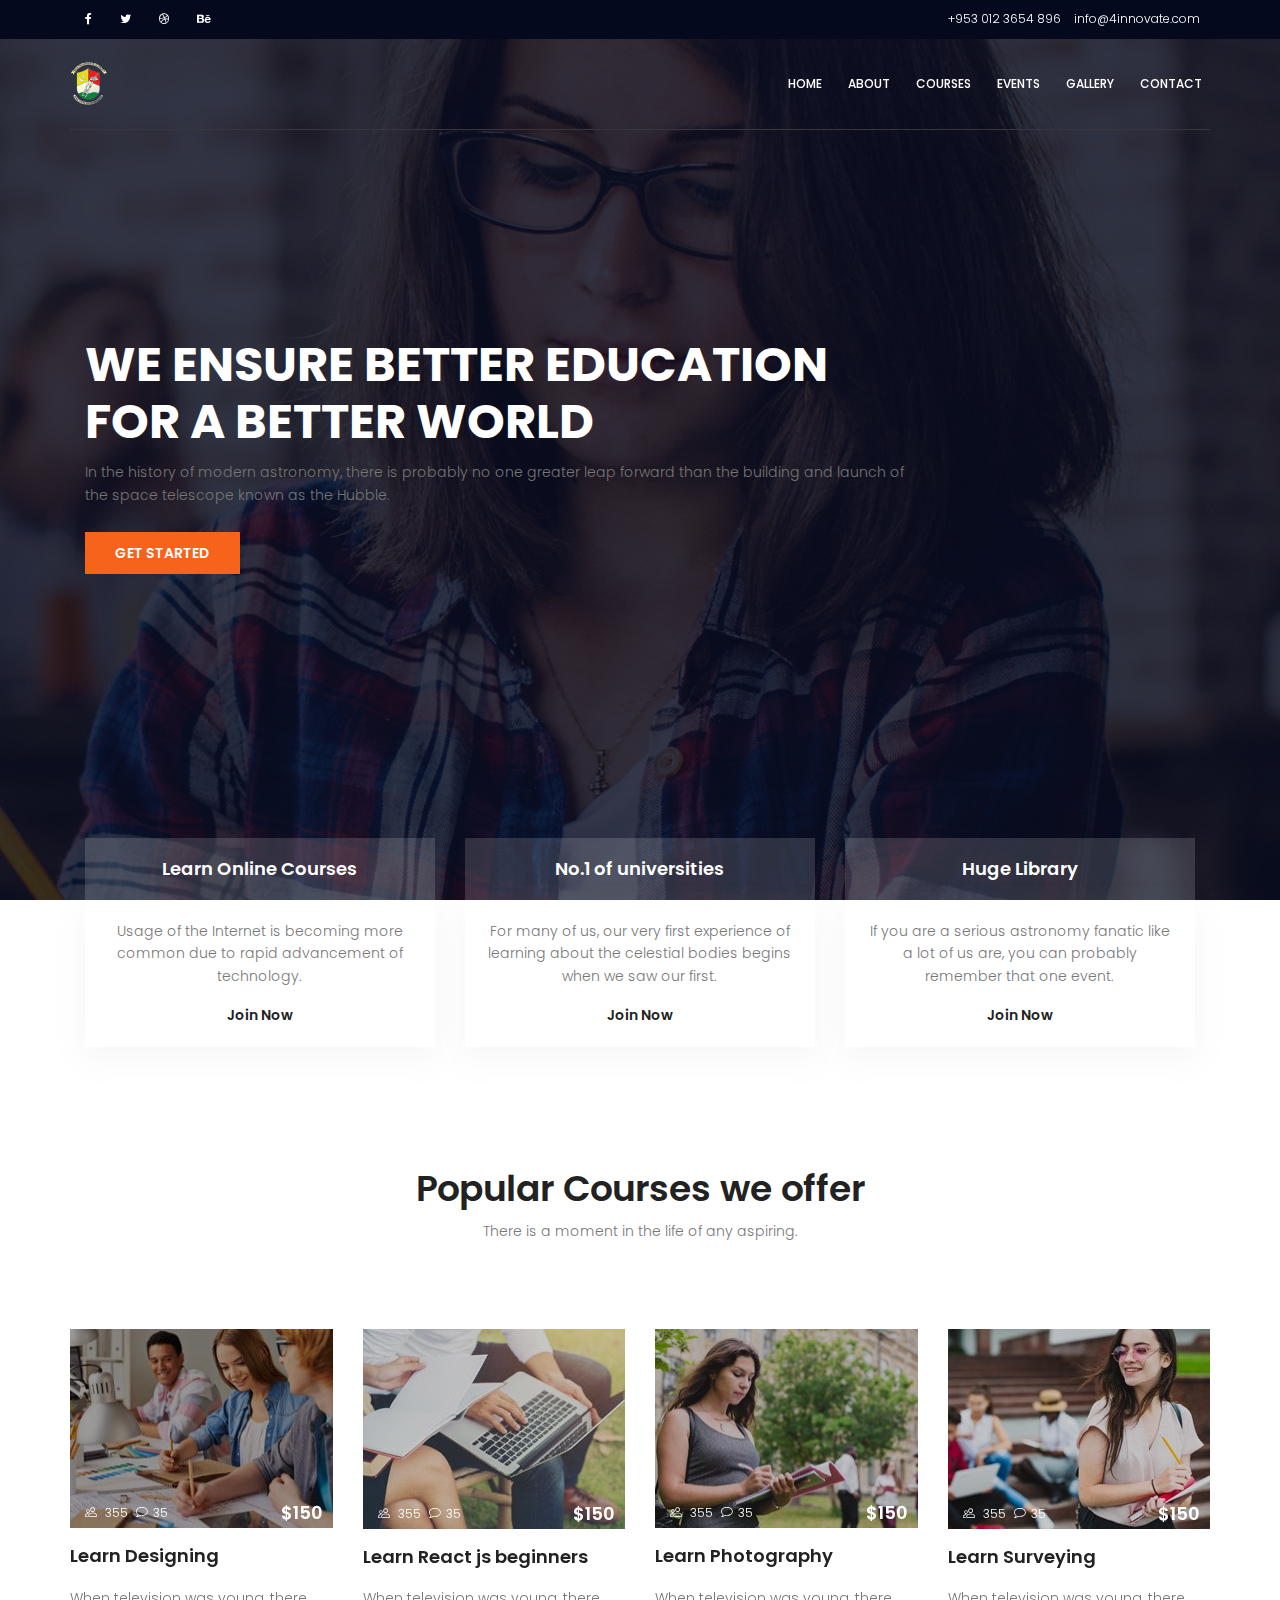
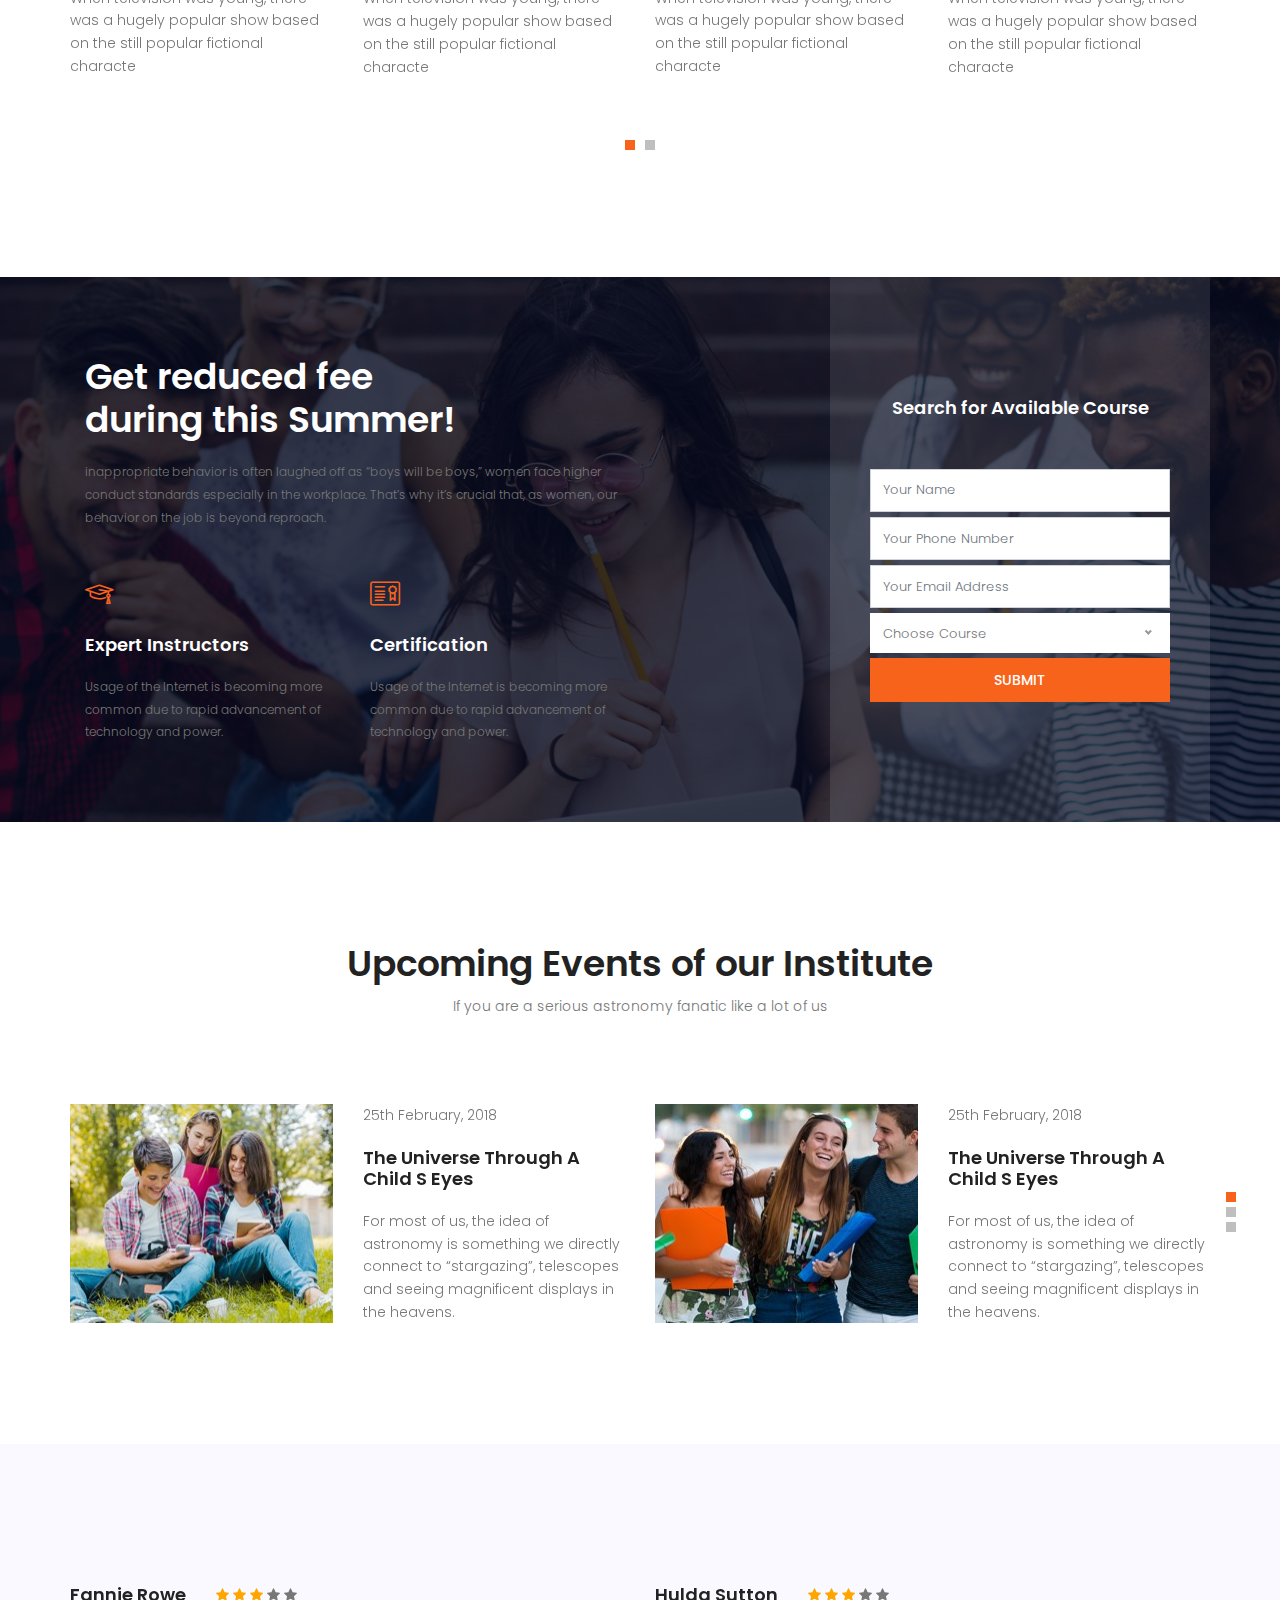
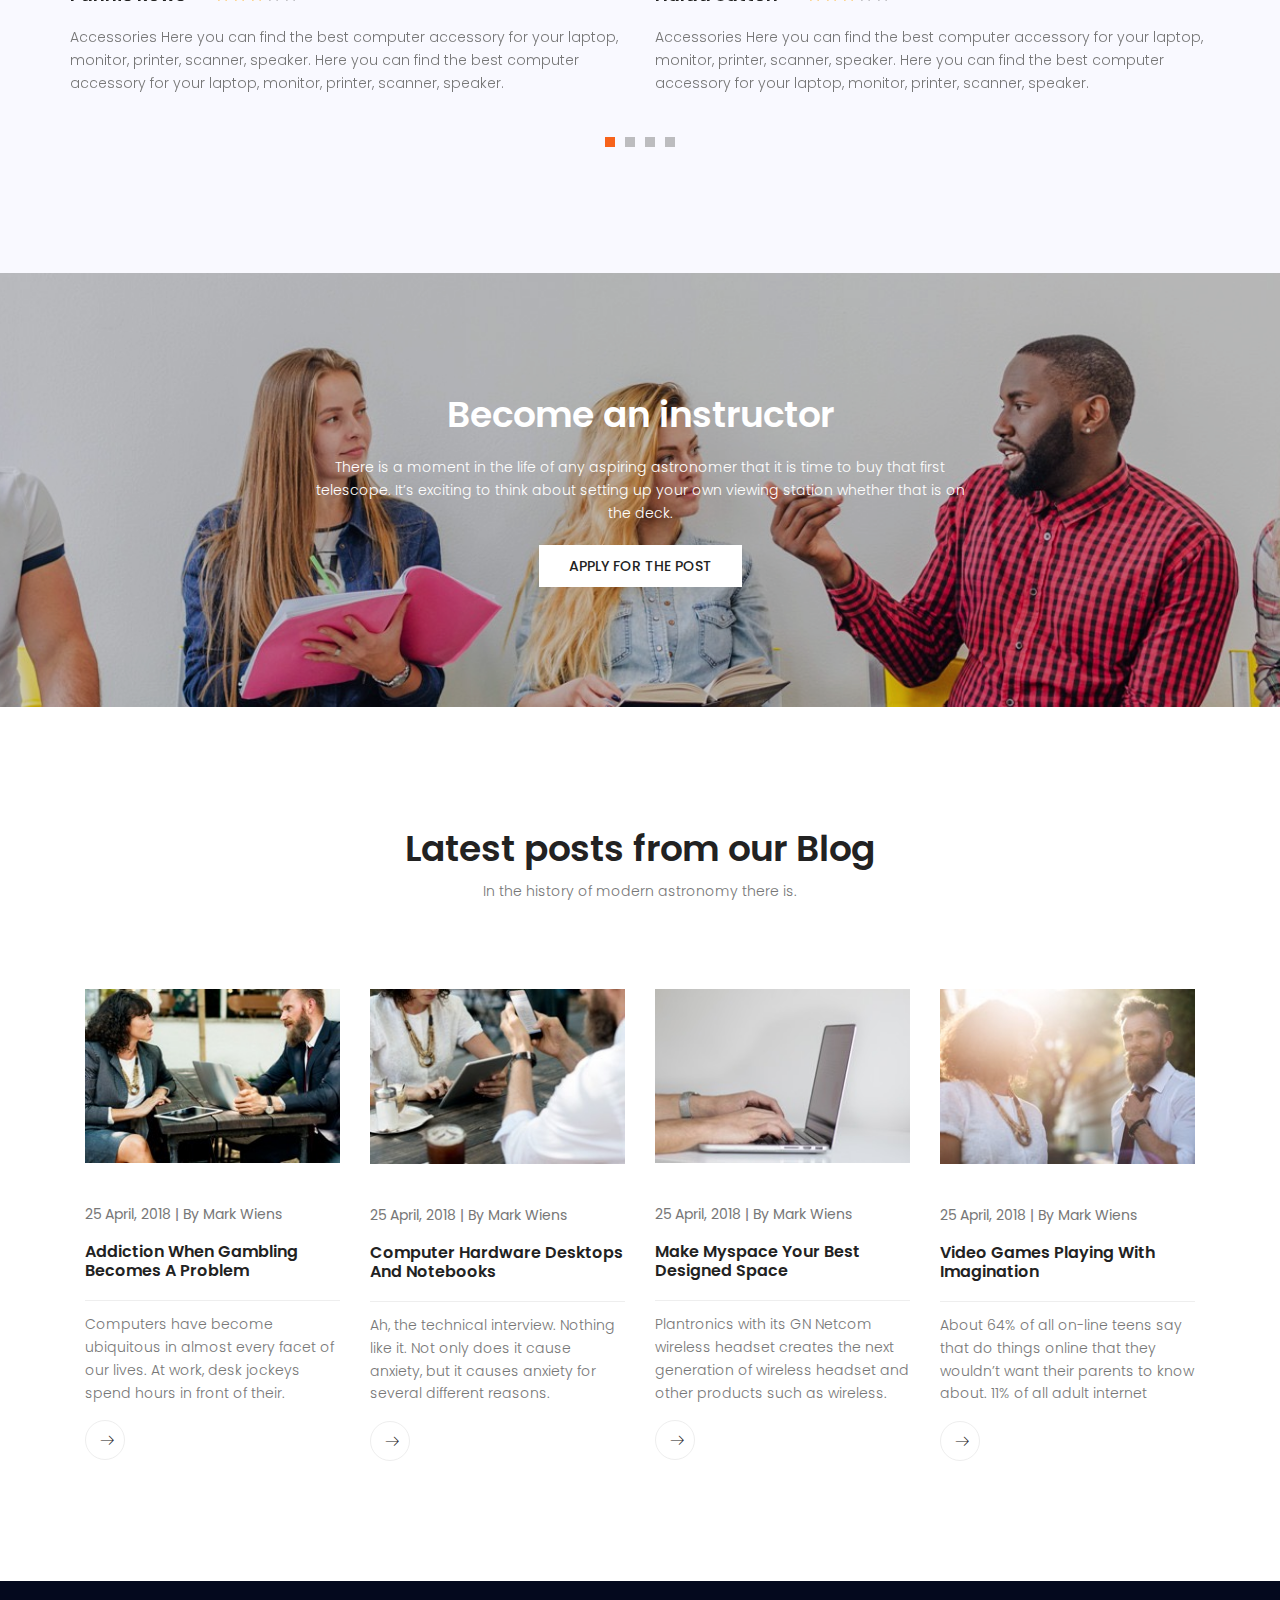
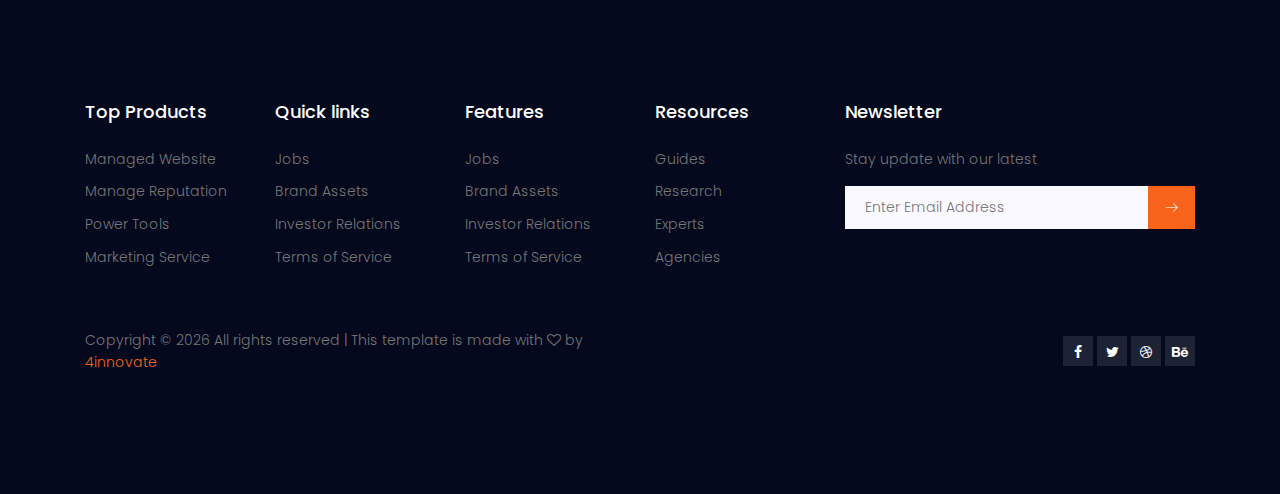
==== commit 9e47f6ba: "Jipra Template" ====
--- a/index.html
+++ b/index.html
@@ -1,841 +1,907 @@
-	<!DOCTYPE html>
-	<html lang="zxx" class="no-js">
-	<head>
-		<!-- Mobile Specific Meta -->
-		<meta name="viewport" content="width=device-width, initial-scale=1, shrink-to-fit=no">
-		<!-- Favicon-->
-		<link rel="shortcut icon" href="img/fav.png">
-		<!-- Author Meta -->
-		<meta name="author" content="colorlib">
-		<!-- Meta Description -->
-		<meta name="description" content="">
-		<!-- Meta Keyword -->
-		<meta name="keywords" content="">
-		<!-- meta character set -->
-		<meta charset="UTF-8">
-		<!-- Site Title -->
-		<title>Education</title>
-
-		<link href="https://fonts.googleapis.com/css?family=Poppins:100,200,400,300,500,600,700" rel="stylesheet"> 
-			<!--
+<!DOCTYPE html>
+<html lang="zxx" class="no-js">
+
+<head>
+    <!-- Mobile Specific Meta -->
+    <meta name="viewport" content="width=device-width, initial-scale=1, shrink-to-fit=no" />
+    <!-- Favicon-->
+    <link rel="shortcut icon" href="img/fav.png" />
+    <!-- Author Meta -->
+    <meta name="author" content="4innovate" />
+    <!-- Meta Description -->
+    <meta name="description" content="" />
+    <!-- Meta Keyword -->
+    <meta name="keywords" content="" />
+    <!-- meta character set -->
+    <meta charset="UTF-8" />
+    <!-- Site Title -->
+    <title>Jinja Progressive Academy | [JIPRA]</title>
+
+    <link href="https://fonts.googleapis.com/css?family=Poppins:100,200,400,300,500,600,700" rel="stylesheet" />
+    <!--
 			CSS
 			============================================= -->
-			<link rel="stylesheet" href="css/linearicons.css">
-			<link rel="stylesheet" href="css/font-awesome.min.css">
-			<link rel="stylesheet" href="css/bootstrap.css">
-			<link rel="stylesheet" href="css/magnific-popup.css">
-			<link rel="stylesheet" href="css/nice-select.css">							
-			<link rel="stylesheet" href="css/animate.min.css">
-			<link rel="stylesheet" href="css/owl.carousel.css">			
-			<link rel="stylesheet" href="css/jquery-ui.css">			
-			<link rel="stylesheet" href="css/main.css">
-		</head>
-		<body>	
-		  <header id="header" id="home">
-	  		<div class="header-top">
-	  			<div class="container">
-			  		<div class="row">
-			  			<div class="col-lg-6 col-sm-6 col-8 header-top-left no-padding">
-			  				<ul>
-								<li><a href="#"><i class="fa fa-facebook"></i></a></li>
-								<li><a href="#"><i class="fa fa-twitter"></i></a></li>
-								<li><a href="#"><i class="fa fa-dribbble"></i></a></li>
-								<li><a href="#"><i class="fa fa-behance"></i></a></li>
-			  				</ul>			
-			  			</div>
-			  			<div class="col-lg-6 col-sm-6 col-4 header-top-right no-padding">
-			  				<a href="tel:+953 012 3654 896"><span class="lnr lnr-phone-handset"></span> <span class="text">+953 012 3654 896</span></a>
-			  				<a href="mailto:support@colorlib.com"><span class="lnr lnr-envelope"></span> <span class="text">support@colorlib.com</span></a>			
-			  			</div>
-			  		</div>			  					
-	  			</div>
-			</div>
-		    <div class="container main-menu">
-		    	<div class="row align-items-center justify-content-between d-flex">
-			      <div id="logo">
-			        <a href="index.html"><img src="img/logo.png" alt="" title="" /></a>
-			      </div>
-			      <nav id="nav-menu-container">
-			        <ul class="nav-menu">
-			          <li><a href="index.html">Home</a></li>
-			          <li><a href="about.html">About</a></li>
-			          <li><a href="courses.html">Courses</a></li>
-			          <li><a href="events.html">Events</a></li>
-			          <li><a href="gallery.html">Gallery</a></li>
-			          <li class="menu-has-children"><a href="">Blog</a>
-			            <ul>
-			              <li><a href="blog-home.html">Blog Home</a></li>
-			              <li><a href="blog-single.html">Blog Single</a></li>
-			            </ul>
-			          </li>	
-			          <li class="menu-has-children"><a href="">Pages</a>
-			            <ul>
-		              		<li><a href="course-details.html">Course Details</a></li>		
-		              		<li><a href="event-details.html">Event Details</a></li>		
-			                <li><a href="elements.html">Elements</a></li>
-					          <li class="menu-has-children"><a href="">Level 2 </a>
-					            <ul>
-					              <li><a href="#">Item One</a></li>
-					              <li><a href="#">Item Two</a></li>
-					            </ul>
-					          </li>					                		
-			            </ul>
-			          </li>					          					          		          
-			          <li><a href="contact.html">Contact</a></li>
-			        </ul>
-			      </nav><!-- #nav-menu-container -->		    		
-		    	</div>
-		    </div>
-		  </header><!-- #header -->
-
-			<!-- start banner Area -->
-			<section class="banner-area relative" id="home">
-				<div class="overlay overlay-bg"></div>	
-				<div class="container">
-					<div class="row fullscreen d-flex align-items-center justify-content-between">
-						<div class="banner-content col-lg-9 col-md-12">
-							<h1 class="text-uppercase">
-								We Ensure better education
-								for a better world			
-							</h1>
-							<p class="pt-10 pb-10">
-								In the history of modern astronomy, there is probably no one greater leap forward than the building and launch of the space telescope known as the Hubble.
-							</p>
-							<a href="#" class="primary-btn text-uppercase">Get Started</a>
-						</div>										
-					</div>
-				</div>					
-			</section>
-			<!-- End banner Area -->
-
-			<!-- Start feature Area -->
-			<section class="feature-area">
-				<div class="container">
-					<div class="row">
-						<div class="col-lg-4">
-							<div class="single-feature">
-								<div class="title">
-									<h4>Learn Online Courses</h4>
-								</div>
-								<div class="desc-wrap">
-									<p>
-										Usage of the Internet is becoming more common due to rapid advancement
-										of technology.
-									</p>
-									<a href="#">Join Now</a>									
-								</div>
-							</div>
-						</div>
-						<div class="col-lg-4">
-							<div class="single-feature">
-								<div class="title">
-									<h4>No.1 of universities</h4>
-								</div>
-								<div class="desc-wrap">
-									<p>
-										For many of us, our very first experience of learning about the celestial bodies begins when we saw our first.
-									</p>
-									<a href="#">Join Now</a>									
-								</div>
-							</div>
-						</div>
-						<div class="col-lg-4">
-							<div class="single-feature">
-								<div class="title">
-									<h4>Huge Library</h4>
-								</div>
-								<div class="desc-wrap">
-									<p>
-										If you are a serious astronomy fanatic like a lot of us are, you can probably remember that one event.
-									</p>
-									<a href="#">Join Now</a>									
-								</div>
-							</div>
-						</div>												
-					</div>
-				</div>	
-			</section>
-			<!-- End feature Area -->
-					
-			<!-- Start popular-course Area -->
-			<section class="popular-course-area section-gap">
-				<div class="container">
-					<div class="row d-flex justify-content-center">
-						<div class="menu-content pb-70 col-lg-8">
-							<div class="title text-center">
-								<h1 class="mb-10">Popular Courses we offer</h1>
-								<p>There is a moment in the life of any aspiring.</p>
-							</div>
-						</div>
-					</div>						
-					<div class="row">
-						<div class="active-popular-carusel">
-							<div class="single-popular-carusel">
-								<div class="thumb-wrap relative">
-									<div class="thumb relative">
-										<div class="overlay overlay-bg"></div>	
-										<img class="img-fluid" src="img/p1.jpg" alt="">
-									</div>
-									<div class="meta d-flex justify-content-between">
-										<p><span class="lnr lnr-users"></span> 355 <span class="lnr lnr-bubble"></span>35</p>
-										<h4>$150</h4>
-									</div>									
-								</div>
-								<div class="details">
-									<a href="#">
-										<h4>
-											Learn Designing
-										</h4>
-									</a>
-									<p>
-										When television was young, there was a hugely popular show based on the still popular fictional characte										
-									</p>
-								</div>
-							</div>	
-							<div class="single-popular-carusel">
-								<div class="thumb-wrap relative">
-									<div class="thumb relative">
-										<div class="overlay overlay-bg"></div>	
-										<img class="img-fluid" src="img/p2.jpg" alt="">
-									</div>
-									<div class="meta d-flex justify-content-between">
-										<p><span class="lnr lnr-users"></span> 355 <span class="lnr lnr-bubble"></span>35</p>
-										<h4>$150</h4>
-									</div>									
-								</div>
-								<div class="details">
-									<a href="#">
-										<h4>
-											Learn React js beginners
-										</h4>
-									</a>
-									<p>
-										When television was young, there was a hugely popular show based on the still popular fictional characte										
-									</p>
-								</div>
-							</div>	
-							<div class="single-popular-carusel">
-								<div class="thumb-wrap relative">
-									<div class="thumb relative">
-										<div class="overlay overlay-bg"></div>	
-										<img class="img-fluid" src="img/p3.jpg" alt="">
-									</div>
-									<div class="meta d-flex justify-content-between">
-										<p><span class="lnr lnr-users"></span> 355 <span class="lnr lnr-bubble"></span>35</p>
-										<h4>$150</h4>
-									</div>									
-								</div>
-								<div class="details">
-									<a href="#">
-										<h4>
-											Learn Photography
-										</h4>
-									</a>
-									<p>
-										When television was young, there was a hugely popular show based on the still popular fictional characte										
-									</p>
-								</div>
-							</div>	
-							<div class="single-popular-carusel">
-								<div class="thumb-wrap relative">
-									<div class="thumb relative">
-										<div class="overlay overlay-bg"></div>	
-										<img class="img-fluid" src="img/p4.jpg" alt="">
-									</div>
-									<div class="meta d-flex justify-content-between">
-										<p><span class="lnr lnr-users"></span> 355 <span class="lnr lnr-bubble"></span>35</p>
-										<h4>$150</h4>
-									</div>									
-								</div>
-								<div class="details">
-									<a href="#">
-										<h4>
-											Learn Surveying
-										</h4>
-									</a>
-									<p>
-										When television was young, there was a hugely popular show based on the still popular fictional characte										
-									</p>
-								</div>
-							</div>
-							<div class="single-popular-carusel">
-								<div class="thumb-wrap relative">
-									<div class="thumb relative">
-										<div class="overlay overlay-bg"></div>	
-										<img class="img-fluid" src="img/p1.jpg" alt="">
-									</div>
-									<div class="meta d-flex justify-content-between">
-										<p><span class="lnr lnr-users"></span> 355 <span class="lnr lnr-bubble"></span>35</p>
-										<h4>$150</h4>
-									</div>									
-								</div>
-								<div class="details">
-									<a href="#">
-										<h4>
-											Learn Designing
-										</h4>
-									</a>
-									<p>
-										When television was young, there was a hugely popular show based on the still popular fictional characte										
-									</p>
-								</div>
-							</div>	
-							<div class="single-popular-carusel">
-								<div class="thumb-wrap relative">
-									<div class="thumb relative">
-										<div class="overlay overlay-bg"></div>	
-										<img class="img-fluid" src="img/p2.jpg" alt="">
-									</div>
-									<div class="meta d-flex justify-content-between">
-										<p><span class="lnr lnr-users"></span> 355 <span class="lnr lnr-bubble"></span>35</p>
-										<h4>$150</h4>
-									</div>									
-								</div>
-								<div class="details">
-									<a href="#">
-										<h4>
-											Learn React js beginners
-										</h4>
-									</a>
-									<p>
-										When television was young, there was a hugely popular show based on the still popular fictional characte										
-									</p>
-								</div>
-							</div>	
-							<div class="single-popular-carusel">
-								<div class="thumb-wrap relative">
-									<div class="thumb relative">
-										<div class="overlay overlay-bg"></div>	
-										<img class="img-fluid" src="img/p3.jpg" alt="">
-									</div>
-									<div class="meta d-flex justify-content-between">
-										<p><span class="lnr lnr-users"></span> 355 <span class="lnr lnr-bubble"></span>35</p>
-										<h4>$150</h4>
-									</div>									
-								</div>
-								<div class="details">
-									<a href="#">
-										<h4>
-											Learn Photography
-										</h4>
-									</a>
-									<p>
-										When television was young, there was a hugely popular show based on the still popular fictional characte										
-									</p>
-								</div>
-							</div>	
-							<div class="single-popular-carusel">
-								<div class="thumb-wrap relative">
-									<div class="thumb relative">
-										<div class="overlay overlay-bg"></div>	
-										<img class="img-fluid" src="img/p4.jpg" alt="">
-									</div>
-									<div class="meta d-flex justify-content-between">
-										<p><span class="lnr lnr-users"></span> 355 <span class="lnr lnr-bubble"></span>35</p>
-										<h4>$150</h4>
-									</div>									
-								</div>
-								<div class="details">
-									<a href="#">
-										<h4>
-											Learn Surveying
-										</h4>
-									</a>
-									<p>
-										When television was young, there was a hugely popular show based on the still popular fictional characte										
-									</p>
-								</div>
-							</div>							
-						</div>
-					</div>
-				</div>	
-			</section>
-			<!-- End popular-course Area -->
-			
-
-			<!-- Start search-course Area -->
-			<section class="search-course-area relative">
-				<div class="overlay overlay-bg"></div>
-				<div class="container">
-					<div class="row justify-content-between align-items-center">
-						<div class="col-lg-6 col-md-6 search-course-left">
-							<h1 class="text-white">
-								Get reduced fee <br>
-								during this Summer!
-							</h1>
-							<p>
-								inappropriate behavior is often laughed off as “boys will be boys,” women face higher conduct standards especially in the workplace. That’s why it’s crucial that, as women, our behavior on the job is beyond reproach.
-							</p>
-							<div class="row details-content">
-								<div class="col single-detials">
-									<span class="lnr lnr-graduation-hat"></span>
-									<a href="#"><h4>Expert Instructors</h4></a>		
-									<p>
-										Usage of the Internet is becoming more common due to rapid advancement of technology and power.
-									</p>						
-								</div>
-								<div class="col single-detials">
-									<span class="lnr lnr-license"></span>
-									<a href="#"><h4>Certification</h4></a>		
-									<p>
-										Usage of the Internet is becoming more common due to rapid advancement of technology and power.
-									</p>						
-								</div>								
-							</div>
-						</div>
-						<div class="col-lg-4 col-md-6 search-course-right section-gap">
-							<form class="form-wrap" action="#">
-								<h4 class="text-white pb-20 text-center mb-30">Search for Available Course</h4>		
-								<input type="text" class="form-control" name="name" placeholder="Your Name" onfocus="this.placeholder = ''" onblur="this.placeholder = 'Your Name'" >
-								<input type="phone" class="form-control" name="phone" placeholder="Your Phone Number" onfocus="this.placeholder = ''" onblur="this.placeholder = 'Your Phone Number'" >
-								<input type="email" class="form-control" name="email" placeholder="Your Email Address" onfocus="this.placeholder = ''" onblur="this.placeholder = 'Your Email Address'" >
-								<div class="form-select" id="service-select">
-									<select>
-										<option datd-display="">Choose Course</option>
-										<option value="1">Course One</option>
-										<option value="2">Course Two</option>
-										<option value="3">Course Three</option>
-										<option value="4">Course Four</option>
-									</select>
-								</div>									
-								<button class="primary-btn text-uppercase">Submit</button>
-							</form>
-						</div>
-					</div>
-				</div>	
-			</section>
-			<!-- End search-course Area -->
-			
-		
-			<!-- Start upcoming-event Area -->
-			<section class="upcoming-event-area section-gap">
-				<div class="container">
-					<div class="row d-flex justify-content-center">
-						<div class="menu-content pb-70 col-lg-8">
-							<div class="title text-center">
-								<h1 class="mb-10">Upcoming Events of our Institute</h1>
-								<p>If you are a serious astronomy fanatic like a lot of us</p>
-							</div>
-						</div>
-					</div>								
-					<div class="row">
-						<div class="active-upcoming-event-carusel">
-							<div class="single-carusel row align-items-center">
-								<div class="col-12 col-md-6 thumb">
-									<img class="img-fluid" src="img/e1.jpg" alt="">
-								</div>
-								<div class="detials col-12 col-md-6">
-									<p>25th February, 2018</p>
-									<a href="#"><h4>The Universe Through
-									A Child S Eyes</h4></a>
-									<p>
-										For most of us, the idea of astronomy is something we directly connect to “stargazing”, telescopes and seeing magnificent displays in the heavens.
-									</p>
-								</div>
-							</div>
-							<div class="single-carusel row align-items-center">
-								<div class="col-12 col-md-6 thumb">
-									<img class="img-fluid" src="img/e2.jpg" alt="">
-								</div>
-								<div class="detials col-12 col-md-6">
-									<p>25th February, 2018</p>
-									<a href="#"><h4>The Universe Through
-									A Child S Eyes</h4></a>
-									<p>
-										For most of us, the idea of astronomy is something we directly connect to “stargazing”, telescopes and seeing magnificent displays in the heavens.
-									</p>
-								</div>
-							</div>	
-							<div class="single-carusel row align-items-center">
-								<div class="col-12 col-md-6 thumb">
-									<img class="img-fluid" src="img/e1.jpg" alt="">
-								</div>
-								<div class="detials col-12 col-md-6">
-									<p>25th February, 2018</p>
-									<a href="#"><h4>The Universe Through
-									A Child S Eyes</h4></a>
-									<p>
-										For most of us, the idea of astronomy is something we directly connect to “stargazing”, telescopes and seeing magnificent displays in the heavens.
-									</p>
-								</div>
-							</div>	
-							<div class="single-carusel row align-items-center">
-								<div class="col-12 col-md-6 thumb">
-									<img class="img-fluid" src="img/e1.jpg" alt="">
-								</div>
-								<div class="detials col-12 col-md-6">
-									<p>25th February, 2018</p>
-									<a href="#"><h4>The Universe Through
-									A Child S Eyes</h4></a>
-									<p>
-										For most of us, the idea of astronomy is something we directly connect to “stargazing”, telescopes and seeing magnificent displays in the heavens.
-									</p>
-								</div>
-							</div>
-							<div class="single-carusel row align-items-center">
-								<div class="col-12 col-md-6 thumb">
-									<img class="img-fluid" src="img/e2.jpg" alt="">
-								</div>
-								<div class="detials col-12 col-md-6">
-									<p>25th February, 2018</p>
-									<a href="#"><h4>The Universe Through
-									A Child S Eyes</h4></a>
-									<p>
-										For most of us, the idea of astronomy is something we directly connect to “stargazing”, telescopes and seeing magnificent displays in the heavens.
-									</p>
-								</div>
-							</div>	
-							<div class="single-carusel row align-items-center">
-								<div class="col-12 col-md-6 thumb">
-									<img class="img-fluid" src="img/e1.jpg" alt="">
-								</div>
-								<div class="detials col-12 col-md-6">
-									<p>25th February, 2018</p>
-									<a href="#"><h4>The Universe Through
-									A Child S Eyes</h4></a>
-									<p>
-										For most of us, the idea of astronomy is something we directly connect to “stargazing”, telescopes and seeing magnificent displays in the heavens.
-									</p>
-								</div>
-							</div>																						
-						</div>
-					</div>
-				</div>	
-			</section>
-			<!-- End upcoming-event Area -->
-						
-			<!-- Start review Area -->
-			<section class="review-area section-gap relative">
-				<div class="overlay overlay-bg"></div>
-				<div class="container">				
-					<div class="row">
-						<div class="active-review-carusel">
-							<div class="single-review item">
-								<div class="title justify-content-start d-flex">
-									<a href="#"><h4>Fannie Rowe</h4></a>
-									<div class="star">
-										<span class="fa fa-star checked"></span>
-										<span class="fa fa-star checked"></span>
-										<span class="fa fa-star checked"></span>
-										<span class="fa fa-star"></span>
-										<span class="fa fa-star"></span>
-									</div>
-								</div>
-								<p>
-									Accessories Here you can find the best computer accessory for your laptop, monitor, printer, scanner, speaker. Here you can find the best computer accessory for your laptop, monitor, printer, scanner, speaker.
-								</p>
-							</div>
-							<div class="single-review item">
-								<div class="title justify-content-start d-flex">
-									<a href="#"><h4>Hulda Sutton</h4></a>
-									<div class="star">
-										<span class="fa fa-star checked"></span>
-										<span class="fa fa-star checked"></span>
-										<span class="fa fa-star checked"></span>
-										<span class="fa fa-star"></span>
-										<span class="fa fa-star"></span>
-									</div>
-								</div>
-								<p>
-									Accessories Here you can find the best computer accessory for your laptop, monitor, printer, scanner, speaker. Here you can find the best computer accessory for your laptop, monitor, printer, scanner, speaker.
-								</p>
-							</div>
-							<div class="single-review item">
-								<div class="title justify-content-start d-flex">
-									<a href="#"><h4>Fannie Rowe</h4></a>
-									<div class="star">
-										<span class="fa fa-star checked"></span>
-										<span class="fa fa-star checked"></span>
-										<span class="fa fa-star checked"></span>
-										<span class="fa fa-star"></span>
-										<span class="fa fa-star"></span>
-									</div>
-								</div>
-								<p>
-									Accessories Here you can find the best computer accessory for your laptop, monitor, printer, scanner, speaker. Here you can find the best computer accessory for your laptop, monitor, printer, scanner, speaker.
-								</p>
-							</div>
-							<div class="single-review item">
-								<div class="title justify-content-start d-flex">
-									<a href="#"><h4>Hulda Sutton</h4></a>
-									<div class="star">
-										<span class="fa fa-star checked"></span>
-										<span class="fa fa-star checked"></span>
-										<span class="fa fa-star checked"></span>
-										<span class="fa fa-star"></span>
-										<span class="fa fa-star"></span>
-									</div>
-								</div>
-								<p>
-									Accessories Here you can find the best computer accessory for your laptop, monitor, printer, scanner, speaker. Here you can find the best computer accessory for your laptop, monitor, printer, scanner, speaker.
-								</p>
-							</div>	
-							<div class="single-review item">
-								<div class="title justify-content-start d-flex">
-									<a href="#"><h4>Fannie Rowe</h4></a>
-									<div class="star">
-										<span class="fa fa-star checked"></span>
-										<span class="fa fa-star checked"></span>
-										<span class="fa fa-star checked"></span>
-										<span class="fa fa-star"></span>
-										<span class="fa fa-star"></span>
-									</div>
-								</div>
-								<p>
-									Accessories Here you can find the best computer accessory for your laptop, monitor, printer, scanner, speaker. Here you can find the best computer accessory for your laptop, monitor, printer, scanner, speaker.
-								</p>
-							</div>
-							<div class="single-review item">
-								<div class="title justify-content-start d-flex">
-									<a href="#"><h4>Hulda Sutton</h4></a>
-									<div class="star">
-										<span class="fa fa-star checked"></span>
-										<span class="fa fa-star checked"></span>
-										<span class="fa fa-star checked"></span>
-										<span class="fa fa-star"></span>
-										<span class="fa fa-star"></span>
-									</div>
-								</div>
-								<p>
-									Accessories Here you can find the best computer accessory for your laptop, monitor, printer, scanner, speaker. Here you can find the best computer accessory for your laptop, monitor, printer, scanner, speaker.
-								</p>
-							</div>
-							<div class="single-review item">
-								<img src="img/r1.png" alt="">
-								<div class="title justify-content-start d-flex">
-									<a href="#"><h4>Fannie Rowe</h4></a>
-									<div class="star">
-										<span class="fa fa-star checked"></span>
-										<span class="fa fa-star checked"></span>
-										<span class="fa fa-star checked"></span>
-										<span class="fa fa-star"></span>
-										<span class="fa fa-star"></span>
-									</div>
-								</div>
-								<p>
-									Accessories Here you can find the best computer accessory for your laptop, monitor, printer, scanner, speaker. Here you can find the best computer accessory for your laptop, monitor, printer, scanner, speaker.
-								</p>
-							</div>
-							<div class="single-review item">
-								<div class="title justify-content-start d-flex">
-									<a href="#"><h4>Hulda Sutton</h4></a>
-									<div class="star">
-										<span class="fa fa-star checked"></span>
-										<span class="fa fa-star checked"></span>
-										<span class="fa fa-star checked"></span>
-										<span class="fa fa-star"></span>
-										<span class="fa fa-star"></span>
-									</div>
-								</div>
-								<p>
-									Accessories Here you can find the best computer accessory for your laptop, monitor, printer, scanner, speaker. Here you can find the best computer accessory for your laptop, monitor, printer, scanner, speaker.
-								</p>
-							</div>																												
-						</div>
-					</div>
-				</div>	
-			</section>
-			<!-- End review Area -->	
-			
-			<!-- Start cta-one Area -->
-			<section class="cta-one-area relative section-gap">
-				<div class="container">
-					<div class="overlay overlay-bg"></div>
-					<div class="row justify-content-center">
-						<div class="wrap">
-							<h1 class="text-white">Become an instructor</h1>
-							<p>
-								There is a moment in the life of any aspiring astronomer that it is time to buy that first telescope. It’s exciting to think about setting up your own viewing station whether that is on the deck.
-							</p>
-							<a class="primary-btn wh" href="#">Apply for the post</a>								
-						</div>					
-					</div>
-				</div>	
-			</section>
-			<!-- End cta-one Area -->
-
-			<!-- Start blog Area -->
-			<section class="blog-area section-gap" id="blog">
-				<div class="container">
-					<div class="row d-flex justify-content-center">
-						<div class="menu-content pb-70 col-lg-8">
-							<div class="title text-center">
-								<h1 class="mb-10">Latest posts from our Blog</h1>
-								<p>In the history of modern astronomy there is.</p>
-							</div>
-						</div>
-					</div>					
-					<div class="row">
-						<div class="col-lg-3 col-md-6 single-blog">
-							<div class="thumb">
-								<img class="img-fluid" src="img/b1.jpg" alt="">								
-							</div>
-							<p class="meta">25 April, 2018  |  By <a href="#">Mark Wiens</a></p>
-							<a href="blog-single.html">
-								<h5>Addiction When Gambling Becomes A Problem</h5>
-							</a>
-							<p>
-								Computers have become ubiquitous in almost every facet of our lives. At work, desk jockeys spend hours in front of their.
-							</p>
-							<a href="#" class="details-btn d-flex justify-content-center align-items-center"><span class="details">Details</span><span class="lnr lnr-arrow-right"></span></a>		
-						</div>
-						<div class="col-lg-3 col-md-6 single-blog">
-							<div class="thumb">
-								<img class="img-fluid" src="img/b2.jpg" alt="">								
-							</div>
-							<p class="meta">25 April, 2018  |  By <a href="#">Mark Wiens</a></p>
-							<a href="blog-single.html">
-								<h5>Computer Hardware Desktops And Notebooks</h5>
-							</a>
-							<p>
-								Ah, the technical interview. Nothing like it. Not only does it cause anxiety, but it causes anxiety for several different reasons. 
-							</p>
-							<a href="#" class="details-btn d-flex justify-content-center align-items-center"><span class="details">Details</span><span class="lnr lnr-arrow-right"></span></a>						
-						</div>
-						<div class="col-lg-3 col-md-6 single-blog">
-							<div class="thumb">
-								<img class="img-fluid" src="img/b3.jpg" alt="">								
-							</div>
-							<p class="meta">25 April, 2018  |  By <a href="#">Mark Wiens</a></p>
-							<a href="blog-single.html">
-								<h5>Make Myspace Your Best Designed Space</h5>
-							</a>
-							<p>
-								Plantronics with its GN Netcom wireless headset creates the next generation of wireless headset and other products such as wireless.
-							</p>
-							<a href="#" class="details-btn d-flex justify-content-center align-items-center"><span class="details">Details</span><span class="lnr lnr-arrow-right"></span></a>									
-						</div>
-						<div class="col-lg-3 col-md-6 single-blog">
-							<div class="thumb">
-								<img class="img-fluid" src="img/b4.jpg" alt="">								
-							</div>
-							<p class="meta">25 April, 2018  |  By <a href="#">Mark Wiens</a></p>
-							<a href="blog-single.html">
-								<h5>Video Games Playing With Imagination</h5>
-							</a>
-							<p>
-								About 64% of all on-line teens say that do things online that they wouldn’t want their parents to know about.   11% of all adult internet 
-							</p>
-							<a href="#" class="details-btn d-flex justify-content-center align-items-center"><span class="details">Details</span><span class="lnr lnr-arrow-right"></span></a>							
-						</div>							
-					</div>
-				</div>	
-			</section>
-			<!-- End blog Area -->			
-			
-
-			<!-- Start cta-two Area -->
-			<section class="cta-two-area">
-				<div class="container">
-					<div class="row">
-						<div class="col-lg-8 cta-left">
-							<h1>Not Yet Satisfied with our Trend?</h1>
-						</div>
-						<div class="col-lg-4 cta-right">
-							<a class="primary-btn wh" href="#">view our blog</a>
-						</div>
-					</div>
-				</div>	
-			</section>
-			<!-- End cta-two Area -->
-						
-			<!-- start footer Area -->		
-			<footer class="footer-area section-gap">
-				<div class="container">
-					<div class="row">
-						<div class="col-lg-2 col-md-6 col-sm-6">
-							<div class="single-footer-widget">
-								<h4>Top Products</h4>
-								<ul>
-									<li><a href="#">Managed Website</a></li>
-									<li><a href="#">Manage Reputation</a></li>
-									<li><a href="#">Power Tools</a></li>
-									<li><a href="#">Marketing Service</a></li>
-								</ul>								
-							</div>
-						</div>
-						<div class="col-lg-2 col-md-6 col-sm-6">
-							<div class="single-footer-widget">
-								<h4>Quick links</h4>
-								<ul>
-									<li><a href="#">Jobs</a></li>
-									<li><a href="#">Brand Assets</a></li>
-									<li><a href="#">Investor Relations</a></li>
-									<li><a href="#">Terms of Service</a></li>
-								</ul>								
-							</div>
-						</div>
-						<div class="col-lg-2 col-md-6 col-sm-6">
-							<div class="single-footer-widget">
-								<h4>Features</h4>
-								<ul>
-									<li><a href="#">Jobs</a></li>
-									<li><a href="#">Brand Assets</a></li>
-									<li><a href="#">Investor Relations</a></li>
-									<li><a href="#">Terms of Service</a></li>
-								</ul>								
-							</div>
-						</div>
-						<div class="col-lg-2 col-md-6 col-sm-6">
-							<div class="single-footer-widget">
-								<h4>Resources</h4>
-								<ul>
-									<li><a href="#">Guides</a></li>
-									<li><a href="#">Research</a></li>
-									<li><a href="#">Experts</a></li>
-									<li><a href="#">Agencies</a></li>
-								</ul>								
-							</div>
-						</div>																		
-						<div class="col-lg-4  col-md-6 col-sm-6">
-							<div class="single-footer-widget">
-								<h4>Newsletter</h4>
-								<p>Stay update with our latest</p>
-								<div class="" id="mc_embed_signup">
-									 <form target="_blank" action="https://spondonit.us12.list-manage.com/subscribe/post?u=1462626880ade1ac87bd9c93a&amp;id=92a4423d01" method="get">
-									  <div class="input-group">
-									    <input type="text" class="form-control" name="EMAIL" placeholder="Enter Email Address" onfocus="this.placeholder = ''" onblur="this.placeholder = 'Enter Email Address '" required="" type="email">
-									    <div class="input-group-btn">
-									      <button class="btn btn-default" type="submit">
-									        <span class="lnr lnr-arrow-right"></span>
-									      </button>    
-									    </div>
-									    	<div class="info"></div>  
-									  </div>
-									</form> 
-								</div>
-							</div>
-						</div>											
-					</div>
-					<div class="footer-bottom row align-items-center justify-content-between">
-						<p class="footer-text m-0 col-lg-6 col-md-12"><!-- Link back to Colorlib can't be removed. Template is licensed under CC BY 3.0. -->
-Copyright &copy;<script>document.write(new Date().getFullYear());</script> All rights reserved | This template is made with <i class="fa fa-heart-o" aria-hidden="true"></i> by <a href="https://colorlib.com" target="_blank">Colorlib</a>
-<!-- Link back to Colorlib can't be removed. Template is licensed under CC BY 3.0. --></p>
-						<div class="col-lg-6 col-sm-12 footer-social">
-							<a href="#"><i class="fa fa-facebook"></i></a>
-							<a href="#"><i class="fa fa-twitter"></i></a>
-							<a href="#"><i class="fa fa-dribbble"></i></a>
-							<a href="#"><i class="fa fa-behance"></i></a>
-						</div>
-					</div>						
-				</div>
-			</footer>	
-			<!-- End footer Area -->	
-
-
-			<script src="js/vendor/jquery-2.2.4.min.js"></script>
-			<script src="https://cdnjs.cloudflare.com/ajax/libs/popper.js/1.12.9/umd/popper.min.js" integrity="sha384-ApNbgh9B+Y1QKtv3Rn7W3mgPxhU9K/ScQsAP7hUibX39j7fakFPskvXusvfa0b4Q" crossorigin="anonymous"></script>
-			<script src="js/vendor/bootstrap.min.js"></script>			
-			<script src="https://maps.googleapis.com/maps/api/js?key=AIzaSyBhOdIF3Y9382fqJYt5I_sswSrEw5eihAA"></script>
-  			<script src="js/easing.min.js"></script>			
-			<script src="js/hoverIntent.js"></script>
-			<script src="js/superfish.min.js"></script>	
-			<script src="js/jquery.ajaxchimp.min.js"></script>
-			<script src="js/jquery.magnific-popup.min.js"></script>	
-    		<script src="js/jquery.tabs.min.js"></script>						
-			<script src="js/jquery.nice-select.min.js"></script>	
-			<script src="js/owl.carousel.min.js"></script>									
-			<script src="js/mail-script.js"></script>	
-			<script src="js/main.js"></script>	
-		</body>
-	</html>+    <link rel="stylesheet" href="css/linearicons.css" />
+    <link rel="stylesheet" href="css/font-awesome.min.css" />
+    <link rel="stylesheet" href="css/bootstrap.css" />
+    <link rel="stylesheet" href="css/magnific-popup.css" />
+    <link rel="stylesheet" href="css/nice-select.css" />
+    <link rel="stylesheet" href="css/animate.min.css" />
+    <link rel="stylesheet" href="css/owl.carousel.css" />
+    <link rel="stylesheet" href="css/jquery-ui.css" />
+    <link rel="stylesheet" href="css/main.css" />
+</head>
+
+<body>
+    <header id="header" id="home">
+        <div class="header-top">
+            <div class="container">
+                <div class="row">
+                    <div class="col-lg-6 col-sm-6 col-8 header-top-left no-padding">
+                        <ul>
+                            <li>
+                                <a href="#"><i class="fa fa-facebook"></i></a>
+                            </li>
+                            <li>
+                                <a href="#"><i class="fa fa-twitter"></i></a>
+                            </li>
+                            <li>
+                                <a href="#"><i class="fa fa-dribbble"></i></a>
+                            </li>
+                            <li>
+                                <a href="#"><i class="fa fa-behance"></i></a>
+                            </li>
+                        </ul>
+                    </div>
+                    <div class="col-lg-6 col-sm-6 col-4 header-top-right no-padding">
+                        <a href="tel:+953 012 3654 896"><span class="lnr lnr-phone-handset"></span>
+                <span class="text">+953 012 3654 896</span></a
+              >
+              <a href="mailto:info@4innovate.com"
+                ><span class="lnr lnr-envelope"></span>
+                <span class="text">info@4innovate.com</span></a
+              >
+            </div>
+          </div>
+        </div>
+      </div>
+      <div class="container main-menu">
+        <div class="row align-items-center justify-content-between d-flex">
+          <div id="logo">
+            <a href="index.html"><img src="img/logo.png" alt="" title="" /></a>
+                    </div>
+                    <nav id="nav-menu-container">
+                        <ul class="nav-menu">
+                            <li><a href="index.html">Home</a></li>
+                            <li><a href="about.html">About</a></li>
+                            <li><a href="courses.html">Courses</a></li>
+                            <li><a href="events.html">Events</a></li>
+                            <li><a href="gallery.html">Gallery</a></li>
+                            <!-- <li class="menu-has-children">
+                                <a href="">Blog</a>
+                                <ul>
+                                    <li><a href="blog-home.html">Blog Home</a></li>
+                                    <li><a href="blog-single.html">Blog Single</a></li>
+                                </ul>
+                            </li>
+                            <li class="menu-has-children">
+                                <a href="">Pages</a>
+                                <ul>
+                                    <li><a href="course-details.html">Course Details</a></li>
+                                    <li><a href="event-details.html">Event Details</a></li>
+                                    <li><a href="elements.html">Elements</a></li>
+                                    <li class="menu-has-children">
+                                        <a href="">Level 2 </a>
+                                        <ul>
+                                            <li><a href="#">Item One</a></li>
+                                            <li><a href="#">Item Two</a></li>
+                                        </ul>
+                                    </li>
+                                </ul>
+                            </li> -->
+                            <li><a href="contact.html">Contact</a></li>
+                        </ul>
+                    </nav>
+                    <!-- #nav-menu-container -->
+                </div>
+            </div>
+    </header>
+    <!-- #header -->
+
+    <!-- start banner Area -->
+    <section class="banner-area relative" id="home">
+        <div class="overlay overlay-bg"></div>
+        <div class="container">
+            <div class="row fullscreen d-flex align-items-center justify-content-between">
+                <div class="banner-content col-lg-9 col-md-12">
+                    <h1 class="text-uppercase">
+                        We Ensure better education for a better world
+                    </h1>
+                    <p class="pt-10 pb-10">
+                        In the history of modern astronomy, there is probably no one greater leap forward than the building and launch of the space telescope known as the Hubble.
+                    </p>
+                    <a href="#" class="primary-btn text-uppercase">Get Started</a>
+                </div>
+            </div>
+        </div>
+    </section>
+    <!-- End banner Area -->
+
+    <!-- Start feature Area -->
+    <section class="feature-area">
+        <div class="container">
+            <div class="row">
+                <div class="col-lg-4">
+                    <div class="single-feature">
+                        <div class="title">
+                            <h4>Learn Online Courses</h4>
+                        </div>
+                        <div class="desc-wrap">
+                            <p>
+                                Usage of the Internet is becoming more common due to rapid advancement of technology.
+                            </p>
+                            <a href="#">Join Now</a>
+                        </div>
+                    </div>
+                </div>
+                <div class="col-lg-4">
+                    <div class="single-feature">
+                        <div class="title">
+                            <h4>No.1 of universities</h4>
+                        </div>
+                        <div class="desc-wrap">
+                            <p>
+                                For many of us, our very first experience of learning about the celestial bodies begins when we saw our first.
+                            </p>
+                            <a href="#">Join Now</a>
+                        </div>
+                    </div>
+                </div>
+                <div class="col-lg-4">
+                    <div class="single-feature">
+                        <div class="title">
+                            <h4>Huge Library</h4>
+                        </div>
+                        <div class="desc-wrap">
+                            <p>
+                                If you are a serious astronomy fanatic like a lot of us are, you can probably remember that one event.
+                            </p>
+                            <a href="#">Join Now</a>
+                        </div>
+                    </div>
+                </div>
+            </div>
+        </div>
+    </section>
+    <!-- End feature Area -->
+
+    <!-- Start popular-course Area -->
+    <section class="popular-course-area section-gap">
+        <div class="container">
+            <div class="row d-flex justify-content-center">
+                <div class="menu-content pb-70 col-lg-8">
+                    <div class="title text-center">
+                        <h1 class="mb-10">Popular Courses we offer</h1>
+                        <p>There is a moment in the life of any aspiring.</p>
+                    </div>
+                </div>
+            </div>
+            <div class="row">
+                <div class="active-popular-carusel">
+                    <div class="single-popular-carusel">
+                        <div class="thumb-wrap relative">
+                            <div class="thumb relative">
+                                <div class="overlay overlay-bg"></div>
+                                <img class="img-fluid" src="img/p1.jpg" alt="" />
+                            </div>
+                            <div class="meta d-flex justify-content-between">
+                                <p>
+                                    <span class="lnr lnr-users"></span> 355
+                                    <span class="lnr lnr-bubble"></span>35
+                                </p>
+                                <h4>$150</h4>
+                            </div>
+                        </div>
+                        <div class="details">
+                            <a href="#">
+                                <h4>Learn Designing</h4>
+                            </a>
+                            <p>
+                                When television was young, there was a hugely popular show based on the still popular fictional characte
+                            </p>
+                        </div>
+                    </div>
+                    <div class="single-popular-carusel">
+                        <div class="thumb-wrap relative">
+                            <div class="thumb relative">
+                                <div class="overlay overlay-bg"></div>
+                                <img class="img-fluid" src="img/p2.jpg" alt="" />
+                            </div>
+                            <div class="meta d-flex justify-content-between">
+                                <p>
+                                    <span class="lnr lnr-users"></span> 355
+                                    <span class="lnr lnr-bubble"></span>35
+                                </p>
+                                <h4>$150</h4>
+                            </div>
+                        </div>
+                        <div class="details">
+                            <a href="#">
+                                <h4>Learn React js beginners</h4>
+                            </a>
+                            <p>
+                                When television was young, there was a hugely popular show based on the still popular fictional characte
+                            </p>
+                        </div>
+                    </div>
+                    <div class="single-popular-carusel">
+                        <div class="thumb-wrap relative">
+                            <div class="thumb relative">
+                                <div class="overlay overlay-bg"></div>
+                                <img class="img-fluid" src="img/p3.jpg" alt="" />
+                            </div>
+                            <div class="meta d-flex justify-content-between">
+                                <p>
+                                    <span class="lnr lnr-users"></span> 355
+                                    <span class="lnr lnr-bubble"></span>35
+                                </p>
+                                <h4>$150</h4>
+                            </div>
+                        </div>
+                        <div class="details">
+                            <a href="#">
+                                <h4>Learn Photography</h4>
+                            </a>
+                            <p>
+                                When television was young, there was a hugely popular show based on the still popular fictional characte
+                            </p>
+                        </div>
+                    </div>
+                    <div class="single-popular-carusel">
+                        <div class="thumb-wrap relative">
+                            <div class="thumb relative">
+                                <div class="overlay overlay-bg"></div>
+                                <img class="img-fluid" src="img/p4.jpg" alt="" />
+                            </div>
+                            <div class="meta d-flex justify-content-between">
+                                <p>
+                                    <span class="lnr lnr-users"></span> 355
+                                    <span class="lnr lnr-bubble"></span>35
+                                </p>
+                                <h4>$150</h4>
+                            </div>
+                        </div>
+                        <div class="details">
+                            <a href="#">
+                                <h4>Learn Surveying</h4>
+                            </a>
+                            <p>
+                                When television was young, there was a hugely popular show based on the still popular fictional characte
+                            </p>
+                        </div>
+                    </div>
+                    <div class="single-popular-carusel">
+                        <div class="thumb-wrap relative">
+                            <div class="thumb relative">
+                                <div class="overlay overlay-bg"></div>
+                                <img class="img-fluid" src="img/p1.jpg" alt="" />
+                            </div>
+                            <div class="meta d-flex justify-content-between">
+                                <p>
+                                    <span class="lnr lnr-users"></span> 355
+                                    <span class="lnr lnr-bubble"></span>35
+                                </p>
+                                <h4>$150</h4>
+                            </div>
+                        </div>
+                        <div class="details">
+                            <a href="#">
+                                <h4>Learn Designing</h4>
+                            </a>
+                            <p>
+                                When television was young, there was a hugely popular show based on the still popular fictional characte
+                            </p>
+                        </div>
+                    </div>
+                    <div class="single-popular-carusel">
+                        <div class="thumb-wrap relative">
+                            <div class="thumb relative">
+                                <div class="overlay overlay-bg"></div>
+                                <img class="img-fluid" src="img/p2.jpg" alt="" />
+                            </div>
+                            <div class="meta d-flex justify-content-between">
+                                <p>
+                                    <span class="lnr lnr-users"></span> 355
+                                    <span class="lnr lnr-bubble"></span>35
+                                </p>
+                                <h4>$150</h4>
+                            </div>
+                        </div>
+                        <div class="details">
+                            <a href="#">
+                                <h4>Learn React js beginners</h4>
+                            </a>
+                            <p>
+                                When television was young, there was a hugely popular show based on the still popular fictional characte
+                            </p>
+                        </div>
+                    </div>
+                    <div class="single-popular-carusel">
+                        <div class="thumb-wrap relative">
+                            <div class="thumb relative">
+                                <div class="overlay overlay-bg"></div>
+                                <img class="img-fluid" src="img/p3.jpg" alt="" />
+                            </div>
+                            <div class="meta d-flex justify-content-between">
+                                <p>
+                                    <span class="lnr lnr-users"></span> 355
+                                    <span class="lnr lnr-bubble"></span>35
+                                </p>
+                                <h4>$150</h4>
+                            </div>
+                        </div>
+                        <div class="details">
+                            <a href="#">
+                                <h4>Learn Photography</h4>
+                            </a>
+                            <p>
+                                When television was young, there was a hugely popular show based on the still popular fictional characte
+                            </p>
+                        </div>
+                    </div>
+                    <div class="single-popular-carusel">
+                        <div class="thumb-wrap relative">
+                            <div class="thumb relative">
+                                <div class="overlay overlay-bg"></div>
+                                <img class="img-fluid" src="img/p4.jpg" alt="" />
+                            </div>
+                            <div class="meta d-flex justify-content-between">
+                                <p>
+                                    <span class="lnr lnr-users"></span> 355
+                                    <span class="lnr lnr-bubble"></span>35
+                                </p>
+                                <h4>$150</h4>
+                            </div>
+                        </div>
+                        <div class="details">
+                            <a href="#">
+                                <h4>Learn Surveying</h4>
+                            </a>
+                            <p>
+                                When television was young, there was a hugely popular show based on the still popular fictional characte
+                            </p>
+                        </div>
+                    </div>
+                </div>
+            </div>
+        </div>
+    </section>
+    <!-- End popular-course Area -->
+
+    <!-- Start search-course Area -->
+    <section class="search-course-area relative">
+        <div class="overlay overlay-bg"></div>
+        <div class="container">
+            <div class="row justify-content-between align-items-center">
+                <div class="col-lg-6 col-md-6 search-course-left">
+                    <h1 class="text-white">
+                        Get reduced fee <br /> during this Summer!
+                    </h1>
+                    <p>
+                        inappropriate behavior is often laughed off as “boys will be boys,” women face higher conduct standards especially in the workplace. That’s why it’s crucial that, as women, our behavior on the job is beyond reproach.
+                    </p>
+                    <div class="row details-content">
+                        <div class="col single-detials">
+                            <span class="lnr lnr-graduation-hat"></span>
+                            <a href="#">
+                                <h4>Expert Instructors</h4>
+                            </a>
+                            <p>
+                                Usage of the Internet is becoming more common due to rapid advancement of technology and power.
+                            </p>
+                        </div>
+                        <div class="col single-detials">
+                            <span class="lnr lnr-license"></span>
+                            <a href="#">
+                                <h4>Certification</h4>
+                            </a>
+                            <p>
+                                Usage of the Internet is becoming more common due to rapid advancement of technology and power.
+                            </p>
+                        </div>
+                    </div>
+                </div>
+                <div class="col-lg-4 col-md-6 search-course-right section-gap">
+                    <form class="form-wrap" action="#">
+                        <h4 class="text-white pb-20 text-center mb-30">
+                            Search for Available Course
+                        </h4>
+                        <input type="text" class="form-control" name="name" placeholder="Your Name" onfocus="this.placeholder = ''" onblur="this.placeholder = 'Your Name'" />
+                        <input type="phone" class="form-control" name="phone" placeholder="Your Phone Number" onfocus="this.placeholder = ''" onblur="this.placeholder = 'Your Phone Number'" />
+                        <input type="email" class="form-control" name="email" placeholder="Your Email Address" onfocus="this.placeholder = ''" onblur="this.placeholder = 'Your Email Address'" />
+                        <div class="form-select" id="service-select">
+                            <select>
+                  <option datd-display="">Choose Course</option>
+                  <option value="1">Course One</option>
+                  <option value="2">Course Two</option>
+                  <option value="3">Course Three</option>
+                  <option value="4">Course Four</option>
+                </select>
+                        </div>
+                        <button class="primary-btn text-uppercase">Submit</button>
+                    </form>
+                </div>
+            </div>
+        </div>
+    </section>
+    <!-- End search-course Area -->
+
+    <!-- Start upcoming-event Area -->
+    <section class="upcoming-event-area section-gap">
+        <div class="container">
+            <div class="row d-flex justify-content-center">
+                <div class="menu-content pb-70 col-lg-8">
+                    <div class="title text-center">
+                        <h1 class="mb-10">Upcoming Events of our Institute</h1>
+                        <p>If you are a serious astronomy fanatic like a lot of us</p>
+                    </div>
+                </div>
+            </div>
+            <div class="row">
+                <div class="active-upcoming-event-carusel">
+                    <div class="single-carusel row align-items-center">
+                        <div class="col-12 col-md-6 thumb">
+                            <img class="img-fluid" src="img/e1.jpg" alt="" />
+                        </div>
+                        <div class="detials col-12 col-md-6">
+                            <p>25th February, 2018</p>
+                            <a href="#">
+                                <h4>The Universe Through A Child S Eyes</h4>
+                            </a>
+                            <p>
+                                For most of us, the idea of astronomy is something we directly connect to “stargazing”, telescopes and seeing magnificent displays in the heavens.
+                            </p>
+                        </div>
+                    </div>
+                    <div class="single-carusel row align-items-center">
+                        <div class="col-12 col-md-6 thumb">
+                            <img class="img-fluid" src="img/e2.jpg" alt="" />
+                        </div>
+                        <div class="detials col-12 col-md-6">
+                            <p>25th February, 2018</p>
+                            <a href="#">
+                                <h4>The Universe Through A Child S Eyes</h4>
+                            </a>
+                            <p>
+                                For most of us, the idea of astronomy is something we directly connect to “stargazing”, telescopes and seeing magnificent displays in the heavens.
+                            </p>
+                        </div>
+                    </div>
+                    <div class="single-carusel row align-items-center">
+                        <div class="col-12 col-md-6 thumb">
+                            <img class="img-fluid" src="img/e1.jpg" alt="" />
+                        </div>
+                        <div class="detials col-12 col-md-6">
+                            <p>25th February, 2018</p>
+                            <a href="#">
+                                <h4>The Universe Through A Child S Eyes</h4>
+                            </a>
+                            <p>
+                                For most of us, the idea of astronomy is something we directly connect to “stargazing”, telescopes and seeing magnificent displays in the heavens.
+                            </p>
+                        </div>
+                    </div>
+                    <div class="single-carusel row align-items-center">
+                        <div class="col-12 col-md-6 thumb">
+                            <img class="img-fluid" src="img/e1.jpg" alt="" />
+                        </div>
+                        <div class="detials col-12 col-md-6">
+                            <p>25th February, 2018</p>
+                            <a href="#">
+                                <h4>The Universe Through A Child S Eyes</h4>
+                            </a>
+                            <p>
+                                For most of us, the idea of astronomy is something we directly connect to “stargazing”, telescopes and seeing magnificent displays in the heavens.
+                            </p>
+                        </div>
+                    </div>
+                    <div class="single-carusel row align-items-center">
+                        <div class="col-12 col-md-6 thumb">
+                            <img class="img-fluid" src="img/e2.jpg" alt="" />
+                        </div>
+                        <div class="detials col-12 col-md-6">
+                            <p>25th February, 2018</p>
+                            <a href="#">
+                                <h4>The Universe Through A Child S Eyes</h4>
+                            </a>
+                            <p>
+                                For most of us, the idea of astronomy is something we directly connect to “stargazing”, telescopes and seeing magnificent displays in the heavens.
+                            </p>
+                        </div>
+                    </div>
+                    <div class="single-carusel row align-items-center">
+                        <div class="col-12 col-md-6 thumb">
+                            <img class="img-fluid" src="img/e1.jpg" alt="" />
+                        </div>
+                        <div class="detials col-12 col-md-6">
+                            <p>25th February, 2018</p>
+                            <a href="#">
+                                <h4>The Universe Through A Child S Eyes</h4>
+                            </a>
+                            <p>
+                                For most of us, the idea of astronomy is something we directly connect to “stargazing”, telescopes and seeing magnificent displays in the heavens.
+                            </p>
+                        </div>
+                    </div>
+                </div>
+            </div>
+        </div>
+    </section>
+    <!-- End upcoming-event Area -->
+
+    <!-- Start review Area -->
+    <section class="review-area section-gap relative">
+        <div class="overlay overlay-bg"></div>
+        <div class="container">
+            <div class="row">
+                <div class="active-review-carusel">
+                    <div class="single-review item">
+                        <div class="title justify-content-start d-flex">
+                            <a href="#">
+                                <h4>Fannie Rowe</h4>
+                            </a>
+                            <div class="star">
+                                <span class="fa fa-star checked"></span>
+                                <span class="fa fa-star checked"></span>
+                                <span class="fa fa-star checked"></span>
+                                <span class="fa fa-star"></span>
+                                <span class="fa fa-star"></span>
+                            </div>
+                        </div>
+                        <p>
+                            Accessories Here you can find the best computer accessory for your laptop, monitor, printer, scanner, speaker. Here you can find the best computer accessory for your laptop, monitor, printer, scanner, speaker.
+                        </p>
+                    </div>
+                    <div class="single-review item">
+                        <div class="title justify-content-start d-flex">
+                            <a href="#">
+                                <h4>Hulda Sutton</h4>
+                            </a>
+                            <div class="star">
+                                <span class="fa fa-star checked"></span>
+                                <span class="fa fa-star checked"></span>
+                                <span class="fa fa-star checked"></span>
+                                <span class="fa fa-star"></span>
+                                <span class="fa fa-star"></span>
+                            </div>
+                        </div>
+                        <p>
+                            Accessories Here you can find the best computer accessory for your laptop, monitor, printer, scanner, speaker. Here you can find the best computer accessory for your laptop, monitor, printer, scanner, speaker.
+                        </p>
+                    </div>
+                    <div class="single-review item">
+                        <div class="title justify-content-start d-flex">
+                            <a href="#">
+                                <h4>Fannie Rowe</h4>
+                            </a>
+                            <div class="star">
+                                <span class="fa fa-star checked"></span>
+                                <span class="fa fa-star checked"></span>
+                                <span class="fa fa-star checked"></span>
+                                <span class="fa fa-star"></span>
+                                <span class="fa fa-star"></span>
+                            </div>
+                        </div>
+                        <p>
+                            Accessories Here you can find the best computer accessory for your laptop, monitor, printer, scanner, speaker. Here you can find the best computer accessory for your laptop, monitor, printer, scanner, speaker.
+                        </p>
+                    </div>
+                    <div class="single-review item">
+                        <div class="title justify-content-start d-flex">
+                            <a href="#">
+                                <h4>Hulda Sutton</h4>
+                            </a>
+                            <div class="star">
+                                <span class="fa fa-star checked"></span>
+                                <span class="fa fa-star checked"></span>
+                                <span class="fa fa-star checked"></span>
+                                <span class="fa fa-star"></span>
+                                <span class="fa fa-star"></span>
+                            </div>
+                        </div>
+                        <p>
+                            Accessories Here you can find the best computer accessory for your laptop, monitor, printer, scanner, speaker. Here you can find the best computer accessory for your laptop, monitor, printer, scanner, speaker.
+                        </p>
+                    </div>
+                    <div class="single-review item">
+                        <div class="title justify-content-start d-flex">
+                            <a href="#">
+                                <h4>Fannie Rowe</h4>
+                            </a>
+                            <div class="star">
+                                <span class="fa fa-star checked"></span>
+                                <span class="fa fa-star checked"></span>
+                                <span class="fa fa-star checked"></span>
+                                <span class="fa fa-star"></span>
+                                <span class="fa fa-star"></span>
+                            </div>
+                        </div>
+                        <p>
+                            Accessories Here you can find the best computer accessory for your laptop, monitor, printer, scanner, speaker. Here you can find the best computer accessory for your laptop, monitor, printer, scanner, speaker.
+                        </p>
+                    </div>
+                    <div class="single-review item">
+                        <div class="title justify-content-start d-flex">
+                            <a href="#">
+                                <h4>Hulda Sutton</h4>
+                            </a>
+                            <div class="star">
+                                <span class="fa fa-star checked"></span>
+                                <span class="fa fa-star checked"></span>
+                                <span class="fa fa-star checked"></span>
+                                <span class="fa fa-star"></span>
+                                <span class="fa fa-star"></span>
+                            </div>
+                        </div>
+                        <p>
+                            Accessories Here you can find the best computer accessory for your laptop, monitor, printer, scanner, speaker. Here you can find the best computer accessory for your laptop, monitor, printer, scanner, speaker.
+                        </p>
+                    </div>
+                    <div class="single-review item">
+                        <img src="img/r1.png" alt="" />
+                        <div class="title justify-content-start d-flex">
+                            <a href="#">
+                                <h4>Fannie Rowe</h4>
+                            </a>
+                            <div class="star">
+                                <span class="fa fa-star checked"></span>
+                                <span class="fa fa-star checked"></span>
+                                <span class="fa fa-star checked"></span>
+                                <span class="fa fa-star"></span>
+                                <span class="fa fa-star"></span>
+                            </div>
+                        </div>
+                        <p>
+                            Accessories Here you can find the best computer accessory for your laptop, monitor, printer, scanner, speaker. Here you can find the best computer accessory for your laptop, monitor, printer, scanner, speaker.
+                        </p>
+                    </div>
+                    <div class="single-review item">
+                        <div class="title justify-content-start d-flex">
+                            <a href="#">
+                                <h4>Hulda Sutton</h4>
+                            </a>
+                            <div class="star">
+                                <span class="fa fa-star checked"></span>
+                                <span class="fa fa-star checked"></span>
+                                <span class="fa fa-star checked"></span>
+                                <span class="fa fa-star"></span>
+                                <span class="fa fa-star"></span>
+                            </div>
+                        </div>
+                        <p>
+                            Accessories Here you can find the best computer accessory for your laptop, monitor, printer, scanner, speaker. Here you can find the best computer accessory for your laptop, monitor, printer, scanner, speaker.
+                        </p>
+                    </div>
+                </div>
+            </div>
+        </div>
+    </section>
+    <!-- End review Area -->
+
+    <!-- Start cta-one Area -->
+    <section class="cta-one-area relative section-gap">
+        <div class="container">
+            <div class="overlay overlay-bg"></div>
+            <div class="row justify-content-center">
+                <div class="wrap">
+                    <h1 class="text-white">Become an instructor</h1>
+                    <p>
+                        There is a moment in the life of any aspiring astronomer that it is time to buy that first telescope. It’s exciting to think about setting up your own viewing station whether that is on the deck.
+                    </p>
+                    <a class="primary-btn wh" href="#">Apply for the post</a>
+                </div>
+            </div>
+        </div>
+    </section>
+    <!-- End cta-one Area -->
+
+    <!-- Start blog Area -->
+    <section class="blog-area section-gap" id="blog">
+        <div class="container">
+            <div class="row d-flex justify-content-center">
+                <div class="menu-content pb-70 col-lg-8">
+                    <div class="title text-center">
+                        <h1 class="mb-10">Latest posts from our Blog</h1>
+                        <p>In the history of modern astronomy there is.</p>
+                    </div>
+                </div>
+            </div>
+            <div class="row">
+                <div class="col-lg-3 col-md-6 single-blog">
+                    <div class="thumb">
+                        <img class="img-fluid" src="img/b1.jpg" alt="" />
+                    </div>
+                    <p class="meta">25 April, 2018 | By <a href="#">Mark Wiens</a></p>
+                    <a href="blog-single.html">
+                        <h5>Addiction When Gambling Becomes A Problem</h5>
+                    </a>
+                    <p>
+                        Computers have become ubiquitous in almost every facet of our lives. At work, desk jockeys spend hours in front of their.
+                    </p>
+                    <a href="#" class="details-btn d-flex justify-content-center align-items-center"><span class="details">Details</span
+              ><span class="lnr lnr-arrow-right"></span
+            ></a>
+                </div>
+                <div class="col-lg-3 col-md-6 single-blog">
+                    <div class="thumb">
+                        <img class="img-fluid" src="img/b2.jpg" alt="" />
+                    </div>
+                    <p class="meta">25 April, 2018 | By <a href="#">Mark Wiens</a></p>
+                    <a href="blog-single.html">
+                        <h5>Computer Hardware Desktops And Notebooks</h5>
+                    </a>
+                    <p>
+                        Ah, the technical interview. Nothing like it. Not only does it cause anxiety, but it causes anxiety for several different reasons.
+                    </p>
+                    <a href="#" class="details-btn d-flex justify-content-center align-items-center"><span class="details">Details</span
+              ><span class="lnr lnr-arrow-right"></span
+            ></a>
+                </div>
+                <div class="col-lg-3 col-md-6 single-blog">
+                    <div class="thumb">
+                        <img class="img-fluid" src="img/b3.jpg" alt="" />
+                    </div>
+                    <p class="meta">25 April, 2018 | By <a href="#">Mark Wiens</a></p>
+                    <a href="blog-single.html">
+                        <h5>Make Myspace Your Best Designed Space</h5>
+                    </a>
+                    <p>
+                        Plantronics with its GN Netcom wireless headset creates the next generation of wireless headset and other products such as wireless.
+                    </p>
+                    <a href="#" class="details-btn d-flex justify-content-center align-items-center"><span class="details">Details</span
+              ><span class="lnr lnr-arrow-right"></span
+            ></a>
+                </div>
+                <div class="col-lg-3 col-md-6 single-blog">
+                    <div class="thumb">
+                        <img class="img-fluid" src="img/b4.jpg" alt="" />
+                    </div>
+                    <p class="meta">25 April, 2018 | By <a href="#">Mark Wiens</a></p>
+                    <a href="blog-single.html">
+                        <h5>Video Games Playing With Imagination</h5>
+                    </a>
+                    <p>
+                        About 64% of all on-line teens say that do things online that they wouldn’t want their parents to know about. 11% of all adult internet
+                    </p>
+                    <a href="#" class="details-btn d-flex justify-content-center align-items-center"><span class="details">Details</span
+              ><span class="lnr lnr-arrow-right"></span
+            ></a>
+                </div>
+            </div>
+        </div>
+    </section>
+    <!-- End blog Area -->
+
+    <!-- Start cta-two Area -->
+    <!-- <section class="cta-two-area">
+        <div class="container">
+            <div class="row">
+                <div class="col-lg-8 cta-left">
+                    <h1>Not Yet Satisfied with our Trend?</h1>
+                </div>
+                <div class="col-lg-4 cta-right">
+                    <a class="primary-btn wh" href="#">view our blog</a>
+                </div>
+            </div>
+        </div>
+    </section> -->
+    <!-- End cta-two Area -->
+
+    <!-- start footer Area -->
+    <footer class="footer-area section-gap">
+        <div class="container">
+            <div class="row">
+                <div class="col-lg-2 col-md-6 col-sm-6">
+                    <div class="single-footer-widget">
+                        <h4>Top Products</h4>
+                        <ul>
+                            <li><a href="#">Managed Website</a></li>
+                            <li><a href="#">Manage Reputation</a></li>
+                            <li><a href="#">Power Tools</a></li>
+                            <li><a href="#">Marketing Service</a></li>
+                        </ul>
+                    </div>
+                </div>
+                <div class="col-lg-2 col-md-6 col-sm-6">
+                    <div class="single-footer-widget">
+                        <h4>Quick links</h4>
+                        <ul>
+                            <li><a href="#">Jobs</a></li>
+                            <li><a href="#">Brand Assets</a></li>
+                            <li><a href="#">Investor Relations</a></li>
+                            <li><a href="#">Terms of Service</a></li>
+                        </ul>
+                    </div>
+                </div>
+                <div class="col-lg-2 col-md-6 col-sm-6">
+                    <div class="single-footer-widget">
+                        <h4>Features</h4>
+                        <ul>
+                            <li><a href="#">Jobs</a></li>
+                            <li><a href="#">Brand Assets</a></li>
+                            <li><a href="#">Investor Relations</a></li>
+                            <li><a href="#">Terms of Service</a></li>
+                        </ul>
+                    </div>
+                </div>
+                <div class="col-lg-2 col-md-6 col-sm-6">
+                    <div class="single-footer-widget">
+                        <h4>Resources</h4>
+                        <ul>
+                            <li><a href="#">Guides</a></li>
+                            <li><a href="#">Research</a></li>
+                            <li><a href="#">Experts</a></li>
+                            <li><a href="#">Agencies</a></li>
+                        </ul>
+                    </div>
+                </div>
+                <div class="col-lg-4 col-md-6 col-sm-6">
+                    <div class="single-footer-widget">
+                        <h4>Newsletter</h4>
+                        <p>Stay update with our latest</p>
+                        <div class="" id="mc_embed_signup">
+                            <form target="_blank" action="https://spondonit.us12.list-manage.com/subscribe/post?u=1462626880ade1ac87bd9c93a&amp;id=92a4423d01" method="get">
+                                <div class="input-group">
+                                    <input type="text" class="form-control" name="EMAIL" placeholder="Enter Email Address" onfocus="this.placeholder = ''" onblur="this.placeholder = 'Enter Email Address '" required="" type="email" />
+                                    <div class="input-group-btn">
+                                        <button class="btn btn-default" type="submit">
+                        <span class="lnr lnr-arrow-right"></span>
+                      </button>
+                                    </div>
+                                    <div class="info"></div>
+                                </div>
+                            </form>
+                        </div>
+                    </div>
+                </div>
+            </div>
+            <div class="footer-bottom row align-items-center justify-content-between">
+                <p class="footer-text m-0 col-lg-6 col-md-12">
+                    <!-- Link back to 4innovate can't be removed. Template is licensed under CC BY 3.0. -->
+                    Copyright &copy;
+                    <script>
+                        document.write(new Date().getFullYear());
+                    </script>
+                    All rights reserved | This template is made with
+                    <i class="fa fa-heart-o" aria-hidden="true"></i> by
+                    <a href="https://4innovate.com" target="_blank">4innovate</a>
+                    <!-- Link back to 4innovate can't be removed. Template is licensed under CC BY 3.0. -->
+                </p>
+                <div class="col-lg-6 col-sm-12 footer-social">
+                    <a href="#"><i class="fa fa-facebook"></i></a>
+                    <a href="#"><i class="fa fa-twitter"></i></a>
+                    <a href="#"><i class="fa fa-dribbble"></i></a>
+                    <a href="#"><i class="fa fa-behance"></i></a>
+                </div>
+            </div>
+        </div>
+    </footer>
+    <!-- End footer Area -->
+
+    <script src="js/vendor/jquery-2.2.4.min.js"></script>
+    <script src="https://cdnjs.cloudflare.com/ajax/libs/popper.js/1.12.9/umd/popper.min.js" integrity="sha384-ApNbgh9B+Y1QKtv3Rn7W3mgPxhU9K/ScQsAP7hUibX39j7fakFPskvXusvfa0b4Q" crossorigin="anonymous"></script>
+    <script src="js/vendor/bootstrap.min.js"></script>
+    <script src="https://maps.googleapis.com/maps/api/js?key=AIzaSyBhOdIF3Y9382fqJYt5I_sswSrEw5eihAA"></script>
+    <script src="js/easing.min.js"></script>
+    <script src="js/hoverIntent.js"></script>
+    <script src="js/superfish.min.js"></script>
+    <script src="js/jquery.ajaxchimp.min.js"></script>
+    <script src="js/jquery.magnific-popup.min.js"></script>
+    <script src="js/jquery.tabs.min.js"></script>
+    <script src="js/jquery.nice-select.min.js"></script>
+    <script src="js/owl.carousel.min.js"></script>
+    <script src="js/mail-script.js"></script>
+    <script src="js/main.js"></script>
+</body>
+
+</html>